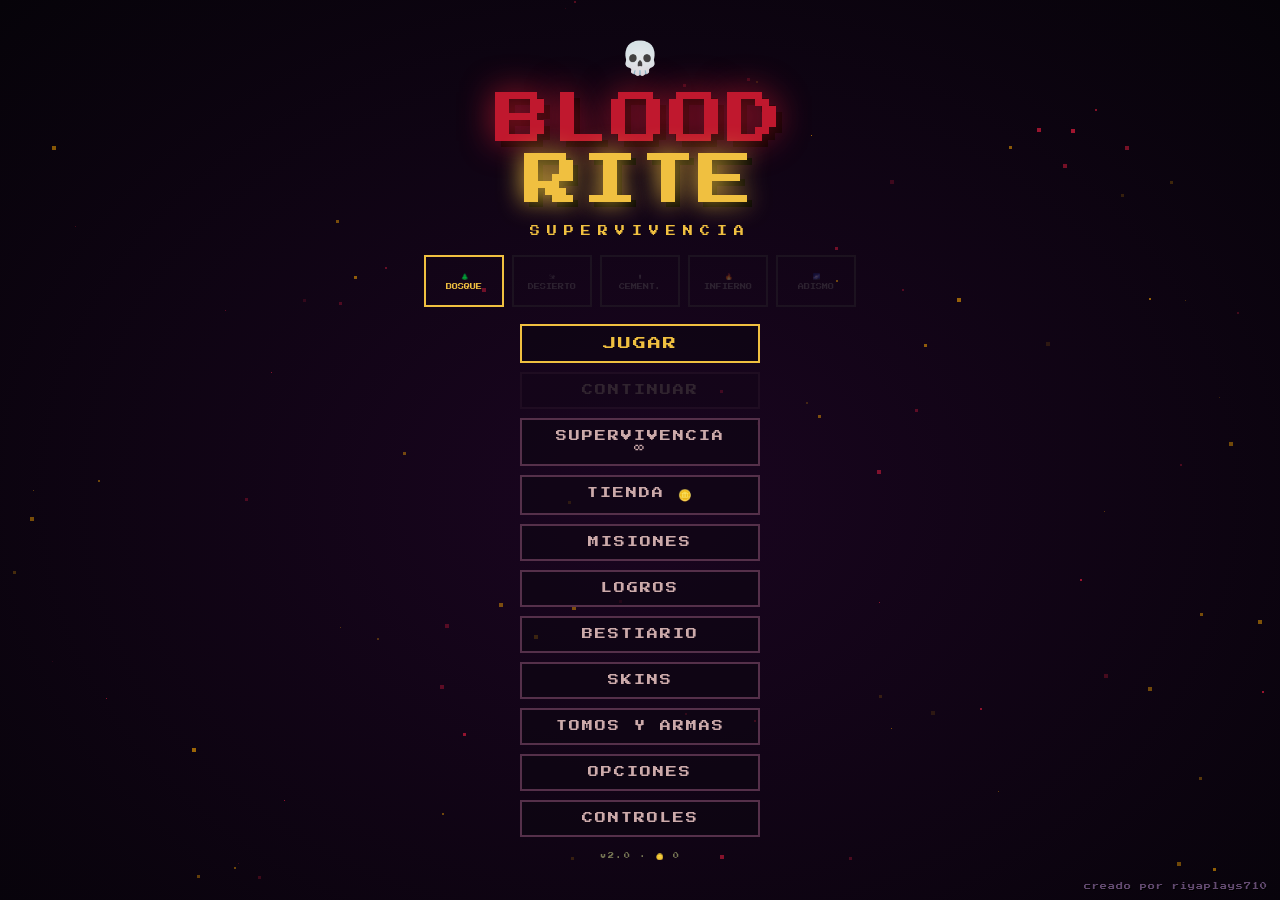
==== bloodrite.html @ ae516193 "Tomos y armas se desbloquean por retos segun rareza (comun gratis, raro nivel 10, epico oleada 25, l" ====
<!DOCTYPE html>
<html lang="es">
<head>
<meta charset="UTF-8">
<meta name="viewport" content="width=device-width,initial-scale=1">
<title>BLOOD RITE</title>
<style>
@import url('https://fonts.googleapis.com/css2?family=Press+Start+2P&display=swap');
:root{--blood:#c0182e;--gold:#f0c040;--panel:rgba(8,4,14,.96);--border:#3a1228;--text:#f0dce0;--cyan:#44ccff;--green:#44dd88;}
*{margin:0;padding:0;box-sizing:border-box;image-rendering:pixelated;}
html,body{width:100%;height:100%;overflow:hidden;background:#000;font-family:'Press Start 2P',monospace;color:var(--text);font-size:10px;}
.screen{display:none;position:fixed;inset:0;align-items:center;justify-content:center;flex-direction:column;}
.screen.active{display:flex;}
#screen-intro{background:radial-gradient(ellipse at 50% 55%,#1a0520,#060309);overflow:hidden;}
#intro-canvas{position:absolute;inset:0;pointer-events:none;}
.ic{position:relative;z-index:2;display:flex;flex-direction:column;align-items:center;gap:13px;}
.logo-main{font-size:clamp(32px,5.5vw,56px);color:var(--blood);text-shadow:0 0 32px var(--blood),6px 6px 0 #000;line-height:1.1;letter-spacing:2px;text-align:center;}
.logo-main span{color:var(--gold);text-shadow:0 0 24px var(--gold),5px 5px 0 #000;}
.logo-sub{font-size:10px;color:var(--gold);letter-spacing:7px;}
.logo-ver{font-size:7px;color:#664466;letter-spacing:3px;}
.skull-a{font-size:32px;animation:floatY 2.2s ease-in-out infinite;}
@keyframes floatY{0%,100%{transform:translateY(0) rotate(-3deg);}50%{transform:translateY(-10px) rotate(3deg);}}
.pxbtn{font-family:'Press Start 2P',monospace;cursor:pointer;border:2px solid #555;background:transparent;color:#888;padding:8px 15px;font-size:7px;transition:all .12s;}
.pxbtn:hover{border-color:#aaa;color:#ddd;}
.start-btn{font-size:13px;padding:14px 34px;border:3px solid var(--gold);color:var(--gold);}
.start-btn:hover{background:var(--gold);color:#000;}
.map-prev{display:flex;gap:10px;}
.mc{width:80px;height:52px;border:2px solid #333;display:flex;flex-direction:column;align-items:center;justify-content:center;gap:4px;font-size:6px;color:#666;}
.mc.active{border-color:var(--gold);color:var(--gold);}
.mc.unlocked{border-color:#558855;color:#88cc88;}
.mc.locked{opacity:.3;}
#screen-select{background:radial-gradient(ellipse at 50% 40%,#160a20,#060309);gap:13px;}
.sel-title{font-size:13px;color:var(--gold);letter-spacing:3px;text-shadow:0 0 14px var(--gold);}
.char-cards{display:flex;gap:12px;flex-wrap:wrap;justify-content:center;max-width:980px;}
.char-card{width:148px;background:var(--panel);border:3px solid var(--border);padding:13px 10px;cursor:pointer;transition:all .14s;display:flex;flex-direction:column;align-items:center;gap:7px;position:relative;overflow:hidden;}
.char-card::before{content:'';position:absolute;inset:0;opacity:0;transition:opacity .2s;}
.char-card.knight::before{background:radial-gradient(ellipse at 50% 60%,rgba(100,150,255,.18),transparent);}
.char-card.mage::before{background:radial-gradient(ellipse at 50% 60%,rgba(180,100,255,.18),transparent);}
.char-card.hunter::before{background:radial-gradient(ellipse at 50% 60%,rgba(100,220,120,.18),transparent);}
.char-card.necro::before{background:radial-gradient(ellipse at 50% 60%,rgba(100,220,200,.18),transparent);}
.char-card.templar::before{background:radial-gradient(ellipse at 50% 60%,rgba(255,220,120,.18),transparent);}
.char-card.assassin::before{background:radial-gradient(ellipse at 50% 60%,rgba(255,80,120,.18),transparent);}
.char-card.leon::before{background:radial-gradient(ellipse at 50% 60%,rgba(200,160,90,.18),transparent);}
.char-card.snake::before{background:radial-gradient(ellipse at 50% 60%,rgba(120,180,100,.18),transparent);}
.char-card.cristian::before{background:radial-gradient(ellipse at 50% 60%,rgba(220,40,30,.22),transparent);}
.char-card.leon:hover{border-color:#c8a060;box-shadow:0 10px 24px rgba(200,160,90,.3);}
.char-card.snake:hover{border-color:#88aa66;box-shadow:0 10px 24px rgba(120,180,100,.3);}
#special-ind{display:none;align-items:center;gap:6px;background:rgba(15,5,20,.85);border:2px solid #44ccff;border-radius:8px;padding:4px 10px;font-size:7px;color:#cfefff;}
#special-ind.ready{border-color:#44ffaa;box-shadow:0 0 10px rgba(68,255,170,.5);color:#bfffe0;}
#special-ind .si-ico{font-size:14px;}
.char-card:hover::before{opacity:1;}
.char-card:hover{transform:translateY(-6px);}
.char-card.knight:hover{border-color:#6699ff;box-shadow:0 10px 24px rgba(80,120,255,.3);}
.char-card.mage:hover{border-color:#cc77ff;box-shadow:0 10px 24px rgba(160,80,255,.3);}
.char-card.hunter:hover{border-color:#44ee88;box-shadow:0 10px 24px rgba(80,220,100,.3);}
.char-card.necro:hover{border-color:#44ddcc;box-shadow:0 10px 24px rgba(60,200,180,.3);}
.char-card.templar:hover{border-color:#ffdd66;box-shadow:0 10px 24px rgba(255,220,120,.25);}
.char-card.assassin:hover{border-color:#ff5577;box-shadow:0 10px 24px rgba(255,80,120,.3);}
.char-preview{height:68px;display:flex;align-items:flex-end;justify-content:center;}
.char-name{font-size:9px;color:var(--gold);}
.char-class{font-size:6px;color:#777;letter-spacing:2px;}
.char-desc{font-size:6px;color:#aaa;line-height:1.9;text-align:center;}
.cstats{width:100%;display:flex;flex-direction:column;gap:4px;}
.sr{display:flex;align-items:center;gap:5px;font-size:5px;color:#888;}
.sbg{flex:1;height:5px;background:#140814;}
.sb{height:5px;border-radius:1px;}
#screen-game{background:#000;}
#game-canvas{position:absolute;inset:0;width:100%;height:100%;display:block;}
#hud{position:fixed;top:0;left:0;right:0;z-index:20;padding:7px 16px;background:linear-gradient(to bottom,rgba(4,2,8,.96),rgba(4,2,8,0));display:flex;align-items:flex-start;gap:12px;pointer-events:none;}
.hg{display:flex;flex-direction:column;gap:3px;}
.hl{font-size:6px;color:#886688;letter-spacing:1px;}
.bt{height:10px;border:1px solid rgba(100,40,60,.5);background:rgba(20,5,20,.85);position:relative;overflow:hidden;}
.bf{height:100%;transition:width .09s linear;position:relative;}
.bf::after{content:'';position:absolute;inset:0;background:linear-gradient(to bottom,rgba(255,255,255,.22),transparent);}
#hp-b{background:linear-gradient(90deg,#8a0e1e,#d01828,#ff3040);position:relative;z-index:1;transition:width .05s linear;}
#hp-ghost{position:absolute;left:0;top:0;height:100%;z-index:0;background:rgba(255,225,225,.6);transition:width .35s ease-out;border-radius:0;}
#sh-b{background:repeating-linear-gradient(90deg,#12304f 0 4px,#18476f 4px 8px,#1f6595 8px 12px,#2b8dc7 12px 16px,#7be1ff 16px 20px);box-shadow:inset 0 -2px 0 rgba(0,0,0,.35),inset 0 2px 0 rgba(255,255,255,.08),0 0 12px rgba(85,187,255,.2)}
#xp-b{background:linear-gradient(90deg,#3a0a88,#6622cc,#9944ff);}
#mn-b{background:linear-gradient(90deg,#0a1a88,#1144cc,#2266ff);}
.bt-txt{position:absolute;right:4px;top:50%;transform:translateY(-50%);font-size:5px;color:rgba(255,255,255,.88);white-space:nowrap;}
.hv{font-size:7px;color:var(--gold);}
#hud-mid{flex:1;display:flex;flex-direction:column;align-items:center;gap:3px;}
#timer-v{font-size:12px;color:var(--text);letter-spacing:2px;}
#map-hud{font-size:7px;color:var(--cyan);}
#phase-hud{font-size:6px;color:#ff8844;}
#coin-hud{font-size:7px;color:var(--gold);}
#bot-hud{position:fixed;bottom:0;left:0;right:0;z-index:20;padding:6px 16px;background:linear-gradient(to top,rgba(4,2,8,.96),rgba(4,2,8,0));display:flex;align-items:flex-end;gap:10px;pointer-events:none;}
#weapon-slots{display:flex;gap:5px;}
.ws{width:40px;height:40px;border:2px solid rgba(60,20,40,.8);background:rgba(15,5,20,.88);display:flex;align-items:center;justify-content:center;font-size:18px;position:relative;}
.ws.active{border-color:var(--gold);box-shadow:0 0 9px rgba(240,192,64,.3);}
.ws-lbl{position:absolute;bottom:0;right:1px;font-size:5px;color:var(--gold);}
.ws .cdov{position:absolute;inset:0;background:rgba(0,0,0,.65);transform-origin:bottom;pointer-events:none;}
#pass-list{font-size:6px;color:#bbb;display:flex;gap:6px;}
#bot-sp{flex:1;}
#char-ind{font-size:6px;color:var(--gold);}
#boss-bar-wrap{display:none;position:fixed;top:46px;left:50%;transform:translateX(-50%);width:min(480px,84vw);z-index:30;text-align:center;}
#boss-bar-wrap.show{display:block;}
#boss-name-lbl{font-size:8px;color:var(--blood);text-shadow:0 0 8px var(--blood);margin-bottom:4px;letter-spacing:2px;}
#boss-bar-bg{width:100%;height:14px;background:#1a0000;border:2px solid #660010;}
#boss-bar-fill{height:100%;background:linear-gradient(90deg,#660010,#cc0020,#ff2244,#ff8844);box-shadow:0 0 14px #cc0020,0 0 28px rgba(255,50,50,.4);transition:width .12s;}
#wave-ann{position:fixed;top:68px;left:50%;transform:translateX(-50%);font-size:9px;color:#ff8844;opacity:0;transition:opacity .3s;pointer-events:none;z-index:25;background:rgba(4,2,8,.9);padding:6px 16px;border:1px solid #ff4400;white-space:nowrap;}
#wave-ann.show{opacity:1;}
#portal-ann{position:fixed;top:50%;left:50%;transform:translate(-50%,-50%);font-size:10px;color:#44ffcc;opacity:0;transition:opacity .4s;pointer-events:none;z-index:26;text-align:center;background:rgba(4,2,8,.92);padding:14px 26px;border:2px solid #44ffcc;white-space:pre-line;}
#portal-ann.show{opacity:1;}
#danger-flash{position:fixed;inset:0;pointer-events:none;z-index:18;opacity:0;background:radial-gradient(ellipse at 50% 50%,transparent 40%,rgba(200,0,0,.45) 100%);transition:opacity .5s;}
#danger-flash.show{opacity:1;}
#e-prompt{position:fixed;bottom:110px;left:50%;transform:translateX(-50%);font-size:8px;color:#fff;opacity:0;transition:opacity .2s;pointer-events:none;z-index:22;background:rgba(4,2,8,.9);padding:6px 14px;border:1px solid #aaa;}
#e-prompt.show{opacity:1;}
#minimap-ov{display:none;position:fixed;inset:0;background:rgba(0,0,0,.78);z-index:80;align-items:center;justify-content:center;gap:28px;flex-wrap:wrap;}
#minimap-ov.show{display:flex;}
#minimap-wrap{display:flex;flex-direction:column;align-items:center;gap:8px;}
#minimap-title{font-size:9px;color:var(--gold);letter-spacing:3px;}
#minimap-canvas{border:3px solid var(--border);}
#minimap-legend{display:flex;gap:14px;font-size:6px;color:#aaa;}
.ml-item{display:flex;align-items:center;gap:5px;}
.ml-dot{width:10px;height:10px;border-radius:50%;}
#minimap-hint{font-size:6px;color:#664466;}
#stats-panel{background:var(--panel);border:3px solid var(--border);padding:18px 22px;display:flex;flex-direction:column;gap:9px;min-width:240px;}
#stats-title{font-size:9px;color:var(--gold);border-bottom:1px solid var(--border);padding-bottom:6px;margin-bottom:3px;}
.stat-line{display:flex;justify-content:space-between;font-size:6px;color:#ccc;gap:20px;}
.stat-line span:last-child{color:var(--gold);}
#map-trans{display:none;position:fixed;inset:0;background:#000;z-index:400;align-items:center;justify-content:center;flex-direction:column;gap:18px;}
#map-trans.show{display:flex;}
#mt-title{font-size:12px;color:var(--gold);text-shadow:0 0 18px var(--gold);}
#mt-map{font-size:22px;color:var(--cyan);text-shadow:0 0 22px var(--cyan);}
#mt-sub{font-size:8px;color:#886688;}
#chest-ov{display:none;position:fixed;inset:0;background:rgba(0,0,0,.8);z-index:150;align-items:center;justify-content:center;}
#chest-ov.show{display:flex;}
#chest-pop{background:linear-gradient(160deg,#0e0818,#120c22,#0e0818);border:3px solid var(--gold);min-width:300px;max-width:420px;display:flex;flex-direction:column;overflow:hidden;box-shadow:0 0 70px rgba(240,192,64,.28);}
.ch-hdr{padding:16px 20px 12px;background:linear-gradient(90deg,rgba(240,192,64,.12),rgba(240,192,64,.06));border-bottom:2px solid rgba(240,192,64,.3);display:flex;align-items:center;gap:12px;}
.ch-icon{font-size:34px;animation:chBob .8s ease-in-out infinite alternate;}
@keyframes chBob{from{transform:translateY(0) scale(1);}to{transform:translateY(-4px) scale(1.09);}}
.ch-htxt{display:flex;flex-direction:column;gap:5px;}
.ch-typelbl{font-size:6px;color:#aa8844;letter-spacing:3px;}
.ch-itemname{font-size:10px;color:var(--gold);}
.ch-cost{font-size:8px;color:var(--gold);}
.ch-body{padding:14px 20px;}
.ch-parts{display:flex;gap:5px;margin-bottom:10px;}
.ch-part{width:8px;height:8px;border-radius:50%;animation:spkPop .5s ease-out both;}
@keyframes spkPop{0%{transform:scale(0);opacity:0;}60%{transform:scale(1.5);opacity:1;}100%{transform:scale(1);opacity:.8;}}
.ch-desc{font-size:7px;color:#ccc;line-height:2.2;}
.ch-foot{padding:12px 20px 16px;display:flex;gap:9px;justify-content:flex-end;border-top:1px solid rgba(240,192,64,.15);}
#chest-ok{font-family:'Press Start 2P',monospace;font-size:8px;background:linear-gradient(135deg,#c8a020,#f0c040);color:#000;border:none;padding:10px 22px;cursor:pointer;pointer-events:all;}
#chest-ok:hover{box-shadow:0 0 18px rgba(240,192,64,.7);}
#chest-skip{font-family:'Press Start 2P',monospace;font-size:7px;background:transparent;color:#666;border:1px solid #444;padding:9px 16px;cursor:pointer;pointer-events:all;}
#chest-skip:hover{border-color:#888;color:#aaa;}
#lu-ov{display:none;position:fixed;inset:0;background:rgba(0,0,0,.88);z-index:100;align-items:center;justify-content:center;flex-direction:column;gap:16px;}
#lu-ov.show{display:flex;}
#lu-title{font-size:17px;color:var(--gold);text-shadow:0 0 22px var(--gold);}
#lu-sub{font-size:7px;color:#ccc;}
#totem-ov{display:none;position:fixed;inset:0;background:rgba(10,2,20,.9);z-index:100;align-items:center;justify-content:center;flex-direction:column;gap:16px;}
#totem-ov.show{display:flex;}
#totem-title{font-size:15px;color:#c9a6ff;text-shadow:0 0 18px #b388ff;}
#totem-sub{font-size:7px;color:#bba6cc;}
#lu-cards{display:flex;gap:12px;flex-wrap:wrap;justify-content:center;}
.ucard{width:148px;background:linear-gradient(160deg,#0e0818,#120c22);border:3px solid var(--border);padding:14px 10px;cursor:pointer;transition:all .12s;text-align:center;display:flex;flex-direction:column;gap:6px;align-items:center;}
.ucard:hover{border-color:var(--gold);transform:translateY(-5px);box-shadow:0 8px 24px rgba(240,192,64,.2);}
.ucard.r-rare{border-color:#7733dd;}.ucard.r-rare:hover{border-color:#bb66ff;}
.ucard.r-epic{border-color:#cc3300;}.ucard.r-epic:hover{border-color:#ff7744;}
.ucard.r-legendary{border-color:#ffcc00;box-shadow:0 0 16px rgba(255,204,0,.3);}.ucard.r-legendary:hover{border-color:#ffe066;box-shadow:0 0 28px rgba(255,204,0,.6);}
.ucard-icon{font-size:22px;}.ucard-name{font-size:8px;color:var(--gold);}
.ucard-rar{font-size:6px;letter-spacing:2px;padding:2px 6px;border:1px solid currentColor;}
.ucard-desc{font-size:6px;color:#aaa;line-height:1.9;}
#go-ov{display:none;position:fixed;inset:0;background:rgba(0,0,0,.94);z-index:200;align-items:center;justify-content:center;flex-direction:column;gap:12px;}
#go-ov.show{display:flex;}
#go-title{font-size:26px;color:var(--blood);text-shadow:0 0 20px var(--blood);}
#go-stats{font-size:7px;color:#aaa;text-align:center;line-height:2.6;white-space:pre;border:1px solid #2a1020;padding:14px 22px;background:rgba(10,4,14,.8);}
.gobtn{font-family:'Press Start 2P',monospace;font-size:9px;border:none;padding:10px 20px;cursor:pointer;}
#gorestart-btn{background:linear-gradient(135deg,#880010,#cc0020);color:#fff;}
#gomenu-btn{background:#1a0d20;color:var(--gold);border:2px solid var(--gold);}
.gobtn:hover{filter:brightness(1.2);}
.go-btns{display:flex;gap:10px;margin-top:6px;flex-wrap:wrap;justify-content:center;}
#pause-ov{display:none;position:fixed;inset:0;background:rgba(0,0,0,.86);z-index:150;align-items:center;justify-content:center;flex-direction:column;gap:14px;}
#pause-ov.show{display:flex;}
#pause-title{font-size:20px;color:var(--gold);text-shadow:0 0 14px var(--gold);margin-bottom:6px;}
.pause-btn{font-family:'Press Start 2P',monospace;font-size:8px;cursor:pointer;border:none;padding:10px 28px;width:240px;transition:all .12s;}
.pause-btn:hover{filter:brightness(1.25);}
#pbtn-resume{background:var(--green);color:#000;}
#pbtn-restart{background:#aa2200;color:#fff;}
#pbtn-menu{background:#1a0d20;color:var(--gold);border:2px solid var(--gold);}
.dn{position:fixed;font-size:10px;color:#ff4444;pointer-events:none;z-index:80;animation:dnF .9s ease-out forwards;text-shadow:1px 1px 0 #000;}
.dn.crit{font-size:17px;color:#ffee44;text-shadow:0 0 10px #ff8800,0 0 20px #ff4400,1px 1px 0 #000;}
.dn.heal{color:#44ff88;}.dn.gold{color:#ffcc00;font-size:12px;}
@keyframes dnF{0%{opacity:1;transform:translateY(0);}100%{opacity:0;transform:translateY(-48px);}}
#scf{position:fixed;inset:0;opacity:0;pointer-events:none;z-index:300;transition:opacity .06s;}
#scf.flash{opacity:.26;}
/* ===== FASE 1: menu, opciones, FPS, HUD config ===== */
.menu-list{display:flex;flex-direction:column;gap:9px;align-items:center;margin-top:4px;}
.menu-btn{font-size:11px;padding:11px 30px;width:240px;border:2px solid #55304a;color:#caa;background:rgba(12,6,18,.6);letter-spacing:2px;}
.menu-btn:hover{border-color:var(--gold);color:var(--gold);box-shadow:0 0 14px rgba(240,192,64,.25);}
.menu-btn:disabled{opacity:.32;cursor:not-allowed;border-color:#332030;color:#665;box-shadow:none;}
.menu-btn.start-btn{border-color:var(--gold);color:var(--gold);font-size:13px;}
.menu-btn.start-btn:hover{background:var(--gold);color:#000;}
#menu-maps{display:flex;gap:8px;margin-top:6px;}
#menu-record{font-size:6px;color:#775;letter-spacing:2px;text-align:center;line-height:2.2;}
#fps-counter{display:none;position:fixed;top:6px;right:8px;z-index:60;font-size:8px;color:#7fe07f;text-shadow:1px 1px 0 #000;pointer-events:none;letter-spacing:1px;}
#fps-counter.show{display:block;}
#fps-counter.warn{color:#ffcc44;}
#fps-counter.bad{color:#ff5555;}
/* HUD escalado y visibilidad */
#hud{transform-origin:top left;transition:transform .15s;}
#bot-hud{transform-origin:bottom left;transition:transform .15s;}
body.hud-hide-top #hud{display:none!important;}
body.hud-hide-bot #bot-hud{display:none!important;}
/* Overlays de opciones / controles */
.ovl{display:none;position:fixed;inset:0;background:rgba(4,2,10,.92);z-index:170;align-items:center;justify-content:center;flex-direction:column;gap:14px;}
.ovl.show{display:flex;}
.ovl-panel{background:linear-gradient(160deg,#0e0818,#120c22,#0e0818);border:3px solid var(--border);padding:20px 24px;min-width:340px;max-width:440px;display:flex;flex-direction:column;gap:12px;box-shadow:0 0 60px rgba(0,0,0,.6);max-height:86vh;overflow-y:auto;}
.ovl-title{font-size:13px;color:var(--gold);letter-spacing:3px;text-align:center;text-shadow:0 0 12px var(--gold);border-bottom:1px solid var(--border);padding-bottom:10px;}
.opt-row{display:flex;align-items:center;justify-content:space-between;gap:14px;font-size:7px;color:#cbb;}
.opt-row .opt-lbl{flex:1;letter-spacing:1px;}
.opt-ctrl{display:flex;align-items:center;gap:6px;}
.tgl{font-family:'Press Start 2P',monospace;font-size:7px;cursor:pointer;border:2px solid #444;background:rgba(15,5,20,.8);color:#888;padding:6px 12px;min-width:64px;text-align:center;transition:all .1s;}
.tgl.on{border-color:var(--green);color:var(--green);box-shadow:0 0 8px rgba(68,221,136,.3);}
.tgl.off{border-color:#883344;color:#cc7788;}
.stepbtn{font-family:'Press Start 2P',monospace;font-size:9px;cursor:pointer;border:2px solid #555;background:rgba(15,5,20,.8);color:#bbb;width:24px;height:24px;line-height:1;padding:0;}
.stepbtn:hover{border-color:var(--gold);color:var(--gold);}
.opt-val{font-size:7px;color:var(--gold);min-width:54px;text-align:center;}
.ovl-foot{display:flex;gap:10px;justify-content:center;margin-top:6px;border-top:1px solid var(--border);padding-top:12px;}
.ovl-foot .pxbtn{font-size:8px;padding:9px 18px;}
.ctrl-line{display:flex;justify-content:space-between;font-size:7px;color:#cbb;gap:18px;line-height:2;}
.ctrl-line span:last-child{color:var(--gold);}
.opt-sec{font-size:6px;color:#886688;letter-spacing:2px;margin-top:4px;border-bottom:1px dashed #2a1830;padding-bottom:3px;}
/* ===== FASE 2: cofres Megabonk, misiones, skins, objetos ===== */
/* Rarezas */
.r-common{--rc:#b8b8c0;}.r-rare{--rc:#3b9dff;}.r-epic:not(.ucard){--rc:#b455ff;}.r-legendary{--rc:#ffb000;}
.r-mythic{--rc:#ff3df0;}
.skin-card.r-mythic,.tome-card.r-mythic{animation:mythGlow 1.8s ease-in-out infinite;}
@keyframes mythGlow{0%,100%{box-shadow:0 0 10px #ff3df0;border-color:#ff3df0;}50%{box-shadow:0 0 20px #7a3aff;border-color:#7a3aff;}}
.skin-card.r-mythic .skin-rar{animation:mythHue 3s linear infinite;}
@keyframes mythHue{0%{filter:hue-rotate(0deg);}100%{filter:hue-rotate(360deg);}}
/* Cofre estilo Megabonk: secuencia animada (sacudida -> estallido -> revelado) */
#chest-ov{perspective:800px;}
#chest-stage{position:relative;width:340px;height:300px;display:flex;align-items:center;justify-content:center;}
#chest-3d{font-size:120px;filter:drop-shadow(0 14px 18px rgba(0,0,0,.7));transition:transform .25s;will-change:transform;}
#chest-3d.shaking{animation:chShake .12s infinite;}
@keyframes chShake{0%{transform:translate(-4px,0) rotate(-3deg) scale(1.02);}25%{transform:translate(4px,-3px) rotate(3deg) scale(1.04);}50%{transform:translate(-3px,2px) rotate(-2deg) scale(1.05);}75%{transform:translate(3px,-2px) rotate(2deg) scale(1.03);}100%{transform:translate(-4px,0) rotate(-3deg) scale(1.02);}}
#chest-3d.burst{animation:chBurst .5s ease-out forwards;}
@keyframes chBurst{0%{transform:scale(1.05);}40%{transform:scale(1.5) translateY(-10px);}100%{transform:scale(0) translateY(-60px);opacity:0;}}
#chest-beam{position:absolute;width:200px;height:200px;border-radius:50%;background:radial-gradient(circle,var(--rc,#fff) 0%,transparent 70%);opacity:0;pointer-events:none;mix-blend-mode:screen;}
#chest-beam.go{animation:beamPulse 1.1s ease-out forwards;}
@keyframes beamPulse{0%{opacity:0;transform:scale(.2);}30%{opacity:.95;transform:scale(1.3);}100%{opacity:.25;transform:scale(2.6);}}
#chest-rays{position:absolute;width:520px;height:520px;opacity:0;pointer-events:none;background:conic-gradient(from 0deg,transparent 0deg,var(--rc,#fff) 6deg,transparent 12deg,transparent 30deg,var(--rc,#fff) 36deg,transparent 42deg,transparent 60deg,var(--rc,#fff) 66deg,transparent 72deg,transparent 90deg,var(--rc,#fff) 96deg,transparent 102deg,transparent 120deg,var(--rc,#fff) 126deg,transparent 132deg,transparent 180deg,var(--rc,#fff) 186deg,transparent 192deg,transparent 240deg,var(--rc,#fff) 246deg,transparent 252deg,transparent 300deg,var(--rc,#fff) 306deg,transparent 312deg);}
#chest-rays.go{animation:raySpin 2.4s linear forwards;}
@keyframes raySpin{0%{opacity:0;transform:rotate(0) scale(.4);}25%{opacity:.5;}100%{opacity:.18;transform:rotate(160deg) scale(1.3);}}
#chest-reveal{position:absolute;display:flex;flex-direction:column;align-items:center;gap:8px;opacity:0;transform:scale(.3);}
#chest-reveal.go{animation:revealPop .55s cubic-bezier(.2,1.5,.4,1) forwards;}
@keyframes revealPop{0%{opacity:0;transform:scale(.3) rotate(-8deg);}70%{opacity:1;transform:scale(1.18) rotate(3deg);}100%{opacity:1;transform:scale(1) rotate(0);}}
#cr-icon{font-size:74px;filter:drop-shadow(0 0 16px var(--rc));animation:crFloat 1.4s ease-in-out infinite alternate;}
@keyframes crFloat{from{transform:translateY(0);}to{transform:translateY(-7px);}}
#cr-rar{font-size:10px;letter-spacing:3px;color:var(--rc);text-shadow:0 0 12px var(--rc);}
#cr-name{font-size:11px;color:#fff;text-align:center;max-width:300px;line-height:1.6;}
#cr-lines{font-size:7px;color:#cfeacf;text-align:center;line-height:2.2;}
#cr-cost{font-size:8px;color:var(--gold);}
#chest-actions{position:absolute;bottom:6px;display:flex;gap:10px;}
#chest-actions .pxbtn{font-size:8px;padding:9px 18px;}
.rarity-flash{position:fixed;inset:0;z-index:149;pointer-events:none;opacity:0;background:radial-gradient(circle at center,var(--rc,#fff) 0%,transparent 65%);}
.rarity-flash.go{animation:rarFlash .6s ease-out;}
@keyframes rarFlash{0%{opacity:0;}25%{opacity:.55;}100%{opacity:0;}}
/* Toasts (misiones/recompensas) */
#toast-wrap{position:fixed;top:42px;left:50%;transform:translateX(-50%);z-index:200;display:flex;flex-direction:column;gap:8px;align-items:center;pointer-events:none;}
.toast{background:linear-gradient(135deg,rgba(14,8,24,.96),rgba(22,14,38,.96));border:2px solid var(--rc,var(--gold));padding:10px 18px;display:flex;align-items:center;gap:10px;box-shadow:0 0 26px var(--rc,rgba(240,192,64,.4));animation:toastIn .4s ease-out,toastOut .5s ease-in forwards;animation-delay:0s,3.4s;max-width:420px;}
@keyframes toastIn{from{opacity:0;transform:translateY(-24px) scale(.9);}to{opacity:1;transform:translateY(0) scale(1);}}
@keyframes toastOut{to{opacity:0;transform:translateY(-18px);}}
.toast .t-ico{font-size:24px;}
.toast .t-txt{display:flex;flex-direction:column;gap:3px;}
.toast .t-ttl{font-size:8px;color:var(--rc,var(--gold));letter-spacing:1px;}
.toast .t-sub{font-size:7px;color:#ddd;}
/* Pantallas de misiones / skins / codex (lista con scroll) */
.list-scroll{display:flex;flex-direction:column;gap:9px;overflow-y:auto;max-height:64vh;padding-right:6px;}
.mission-card{display:flex;align-items:center;gap:12px;border:2px solid #2a1c38;background:rgba(14,8,22,.7);padding:10px 14px;}
.mission-card.done{border-color:var(--green);background:rgba(10,26,16,.6);}
.mission-card .m-ico{font-size:26px;}
.mission-card .m-body{flex:1;display:flex;flex-direction:column;gap:4px;}
.mission-card .m-name{font-size:8px;color:#fff;}
.mission-card .m-name .m-diff{color:#ff5566;margin-left:6px;}
.mission-card .m-desc{font-size:6px;color:#aa99bb;line-height:1.8;}
.mission-card .m-reward{font-size:6px;color:var(--gold);}
.m-prog-bg{height:7px;background:#1a0e2a;margin-top:3px;border:1px solid #2a1c38;}
.m-prog-fill{height:100%;background:linear-gradient(90deg,#7a3aff,#b388ff);}
.mission-card.done .m-prog-fill{background:var(--green);}
.m-check{font-size:18px;color:var(--green);}
.skin-grid{display:flex;flex-wrap:wrap;gap:10px;justify-content:center;overflow-y:auto;max-height:62vh;}
.skin-card{width:96px;border:2px solid var(--rc,#444);background:rgba(12,7,20,.8);padding:10px 6px;display:flex;flex-direction:column;align-items:center;gap:6px;cursor:pointer;transition:transform .1s;}
.skin-card:hover{transform:translateY(-3px);}
.skin-card.locked{opacity:.45;filter:grayscale(.7);cursor:not-allowed;}
.skin-card.equipped{box-shadow:0 0 16px var(--rc);border-width:3px;}
.skin-orb{width:46px;height:46px;border-radius:50%;display:flex;align-items:center;justify-content:center;font-size:24px;box-shadow:inset 0 0 14px rgba(0,0,0,.5),0 0 14px var(--rc);}
.skin-nm{font-size:6px;color:#fff;text-align:center;line-height:1.5;}
.skin-rar{font-size:5px;color:var(--rc);letter-spacing:1px;}
.skin-eq-lbl{font-size:5px;color:var(--green);}
.skin-lock-lbl{font-size:5px;color:#cc6677;text-align:center;line-height:1.5;}
/* Selector de skin en seleccion de heroe */
#skin-strip{display:flex;gap:8px;justify-content:center;flex-wrap:wrap;margin:8px 0;}
.skin-mini{width:34px;height:34px;border-radius:50%;display:flex;align-items:center;justify-content:center;font-size:16px;border:2px solid var(--rc,#444);cursor:pointer;box-shadow:0 0 8px var(--rc);}
.skin-mini.sel{border-width:3px;transform:scale(1.12);}
.skin-mini.locked{opacity:.4;filter:grayscale(1);cursor:not-allowed;box-shadow:none;}
/* ===== FASE 3: tomos, armas, sinergias ===== */
#tome-slots{display:flex;gap:8px;justify-content:center;margin:6px 0;}
.tome-slot{width:48px;height:48px;border:2px dashed #44306a;background:rgba(12,7,20,.7);display:flex;align-items:center;justify-content:center;font-size:22px;border-radius:6px;position:relative;}
.tome-slot.filled{border-style:solid;border-color:var(--rc,#7a3aff);box-shadow:0 0 12px var(--rc,#7a3aff);cursor:pointer;}
.tome-slot .ts-x{position:absolute;top:-6px;right:-6px;font-size:8px;background:#a11;color:#fff;border-radius:50%;width:14px;height:14px;line-height:14px;text-align:center;}
.tome-grid{display:flex;flex-wrap:wrap;gap:8px;justify-content:center;overflow-y:auto;max-height:50vh;}
.tome-card{width:118px;border:2px solid var(--rc,#444);background:rgba(12,7,20,.8);padding:8px 7px;display:flex;flex-direction:column;gap:4px;cursor:pointer;transition:transform .1s;}
.tome-card:hover{transform:translateY(-2px);}
.tome-card.equipped{box-shadow:0 0 14px var(--rc);border-width:3px;}
.tome-card.disabled{opacity:.4;cursor:not-allowed;}
.tome-card .tc-top{display:flex;align-items:center;gap:6px;}
.tome-card .tc-ico{font-size:18px;}
.tome-card .tc-nm{font-size:7px;color:#fff;line-height:1.4;}
.tome-card .tc-rar{font-size:5px;color:var(--rc);letter-spacing:1px;}
.tome-card .tc-desc{font-size:6px;color:#bca9d0;line-height:1.7;}
.tome-card .tc-syn{font-size:5px;color:#66dd99;letter-spacing:1px;}
.wtag{display:inline-block;font-size:5px;padding:1px 4px;border-radius:3px;background:#241636;color:#b9a;margin-left:3px;}
#wpx-list{display:flex;flex-direction:column;gap:6px;overflow-y:auto;max-height:60vh;}
.wpx-row{display:flex;align-items:center;gap:10px;border:1px solid #2a1c38;background:rgba(14,8,22,.6);padding:7px 10px;font-size:7px;color:#ddd;}
.wpx-row .wpx-ico{font-size:18px;}
.wpx-row .wpx-nm{flex:1;color:#fff;}
.wpx-row .wpx-st{color:#9fd;font-size:6px;}
.wpx-row.disabled{opacity:.5;filter:grayscale(.6);}
/* ===== FASE 5: pulido de UI (brillos, flujo, ornamentos) ===== */
.bf::before{content:'';position:absolute;top:0;bottom:0;width:38px;background:linear-gradient(90deg,transparent,rgba(255,255,255,.32),transparent);animation:barShine 2.8s linear infinite;pointer-events:none;}
@keyframes barShine{0%{left:-40px;}60%{left:120%;}100%{left:120%;}}
#hp-b{box-shadow:0 0 10px rgba(255,48,64,.4),inset 0 -2px 0 rgba(0,0,0,.3);}
#xp-b{background:linear-gradient(90deg,#3a0a88,#6622cc,#9944ff,#6622cc,#3a0a88);background-size:220% 100%;animation:xpFlow 3.2s linear infinite;box-shadow:0 0 9px rgba(150,68,255,.4);}
@keyframes xpFlow{0%{background-position:0 0;}100%{background-position:220% 0;}}
#mn-b{box-shadow:0 0 8px rgba(40,110,255,.4);}
.ovl-panel{position:relative;}
.ovl-panel::before,.ovl-panel::after{content:'';position:absolute;width:14px;height:14px;border:2px solid var(--gold);opacity:.7;pointer-events:none;}
.ovl-panel::before{top:5px;left:5px;border-right:none;border-bottom:none;}
.ovl-panel::after{bottom:5px;right:5px;border-left:none;border-top:none;}
.menu-btn,.pause-btn{position:relative;overflow:hidden;}
.menu-btn::after{content:'';position:absolute;top:0;left:-60%;width:50%;height:100%;background:linear-gradient(90deg,transparent,rgba(255,255,255,.12),transparent);transform:skewX(-20deg);transition:left .5s;pointer-events:none;}
.menu-btn:hover::after{left:130%;}
#minimap-canvas{box-shadow:0 0 30px rgba(120,60,180,.4),inset 0 0 20px rgba(0,0,0,.6);border-image:linear-gradient(135deg,var(--gold),#7a3aff,var(--gold)) 1;}
/* ===== FASE 7: tienda y logros ===== */
.shop-row{display:flex;align-items:center;gap:12px;border:1px solid #2a1c38;background:rgba(14,8,22,.6);padding:9px 12px;}
.shop-ico{font-size:22px;}
.shop-body{flex:1;display:flex;flex-direction:column;gap:3px;}
.shop-nm{font-size:8px;color:#fff;}
.shop-lv{font-size:6px;color:#9a7;margin-left:4px;}
.shop-desc{font-size:6px;color:#aa99bb;}
.shop-buy{font-family:'Press Start 2P',monospace;font-size:7px;cursor:pointer;border:2px solid var(--gold);background:rgba(40,28,8,.7);color:var(--gold);padding:7px 10px;white-space:nowrap;}
.shop-buy:hover{background:var(--gold);color:#000;}
.shop-buy.no{opacity:.4;border-color:#665;color:#776;cursor:not-allowed;}
.shop-max{font-size:7px;color:var(--green);letter-spacing:1px;}
.ach-card{display:flex;align-items:center;gap:12px;border:2px solid #2a1c38;background:rgba(14,8,22,.6);padding:9px 12px;opacity:.6;}
.ach-card.done{opacity:1;border-color:var(--gold);background:rgba(30,22,6,.5);}
.ach-ico{font-size:24px;}
.ach-body{flex:1;display:flex;flex-direction:column;gap:3px;}
.ach-nm{font-size:8px;color:#fff;}
.ach-desc{font-size:6px;color:#aa99bb;line-height:1.6;}
.ach-chk{font-size:18px;color:var(--gold);}
/* FASE 8: combo */
#combo-ind{display:none;position:fixed;top:62px;left:50%;transform:translateX(-50%);z-index:55;color:#ffcc33;text-shadow:0 0 12px #ff6600,2px 2px 0 #000;pointer-events:none;letter-spacing:2px;font-family:'Press Start 2P',monospace;}
#combo-ind.show{display:block;animation:comboPop .18s ease-out;}
@keyframes comboPop{0%{transform:translateX(-50%) scale(1.35);}100%{transform:translateX(-50%) scale(1);}}
/* FASE 9: bestiario */
.dex-hdr{font-size:8px;color:var(--gold);letter-spacing:2px;margin:8px 0 2px;border-bottom:1px solid #2a1c38;padding-bottom:4px;}
.dex-grid{display:flex;flex-wrap:wrap;gap:7px;}
.dex-card{width:78px;border:1px solid #2a1c38;background:rgba(14,8,22,.6);padding:7px 4px;display:flex;flex-direction:column;align-items:center;gap:4px;}
.dex-card.boss{border-color:rgba(255,180,60,.5);}
.dex-card.unseen{opacity:.5;filter:grayscale(.8);}
.dex-emo{font-size:22px;}
.dex-nm{font-size:5px;color:#cbb;text-align:center;line-height:1.4;}
.dex-card.boss .dex-nm{color:var(--gold);}
/* crédito del autor (abajo a la derecha del menú) */
#credit-tag{position:absolute;right:12px;bottom:10px;z-index:10;font-size:7px;color:#7a5c8a;letter-spacing:1px;text-shadow:1px 1px 0 #000;pointer-events:none;opacity:.8;}
</style>
</head>

<body>
<div id="scf"></div>
<div id="danger-flash"></div>
<div id="boss-bar-wrap"><div id="boss-name-lbl">JEFE</div><div id="boss-bar-bg"><div id="boss-bar-fill" style="width:100%"></div></div></div>
<div id="wave-ann"></div>
<div id="portal-ann"></div>
<div id="e-prompt"></div>
<div id="minimap-ov">
  <div id="minimap-wrap">
    <div id="minimap-title">MAPA MUNDIAL</div>
    <canvas id="minimap-canvas" width="300" height="300"></canvas>
    <div id="minimap-legend">
      <div class="ml-item"><div class="ml-dot" style="background:#44ff88"></div><span>Jugador</span></div>
      <div class="ml-item"><div class="ml-dot" style="background:#ff4444"></div><span>Enemigo</span></div>
      <div class="ml-item"><div class="ml-dot" style="background:#44ffcc"></div><span>Portal</span></div>
      <div class="ml-item"><div class="ml-dot" style="background:#f0c040"></div><span>Cofre</span></div>
    </div>
    <div id="minimap-hint">TAB para cerrar</div>
  </div>
  <div id="stats-panel">
    <div id="stats-title">ESTADISTICAS</div>
    <div class="stat-line"><span>HP Vida</span><span id="st-hp">-</span></div>
    <div class="stat-line"><span>Escudo</span><span id="st-sh">-</span></div>
    <div class="stat-line"><span>Mana</span><span id="st-mn">-</span></div>
    <div class="stat-line"><span>Dano</span><span id="st-dmg">-</span></div>
    <div class="stat-line"><span>Vel. ataque</span><span id="st-lmult">-</span></div>
    <div class="stat-line"><span>Critico</span><span id="st-crit">-</span></div>
    <div class="stat-line"><span>Velocidad</span><span id="st-spd">-</span></div>
    <div class="stat-line"><span>Nivel</span><span id="st-lv">-</span></div>
    <div class="stat-line"><span>Kills</span><span id="st-kills">-</span></div>
    <div class="stat-line"><span>Monedas</span><span id="st-coins">-</span></div>
    <div class="stat-line"><span>Ola</span><span id="st-wave">-</span></div>
    <div class="stat-line"><span>Tiempo</span><span id="st-time">-</span></div>
    <div class="stat-line" style="margin-top:6px;border-top:1px solid #2a1020;padding-top:6px;"><span>Mapa</span><span id="st-map">-</span></div>
    <div class="stat-line"><span>Overtime</span><span id="st-ot">NO</span></div>
  </div>
</div>
<div id="map-trans"><div id="mt-title">NIVEL COMPLETADO</div><div id="mt-map"></div><div id="mt-sub"></div></div>
<div id="chest-ov">
  <div id="chest-stage">
    <div id="chest-rays"></div>
    <div id="chest-beam"></div>
    <div id="chest-3d">📦</div>
    <div id="chest-reveal">
      <div id="cr-icon">❓</div>
      <div id="cr-rar">???</div>
      <div id="cr-name">???</div>
      <div id="cr-lines"></div>
      <div id="cr-cost"></div>
    </div>
    <div id="chest-actions">
      <button class="pxbtn" id="chest-skip">CERRAR</button>
      <button class="pxbtn" id="chest-ok">TOMAR [E]</button>
    </div>
  </div>
</div>
<div class="rarity-flash" id="rarity-flash"></div>
<div id="toast-wrap"></div>
<div id="screen-intro" class="screen active">
  <canvas id="intro-canvas"></canvas>
  <div class="ic">
    <div class="skull-a">💀</div>
    <div class="logo-main">BLOOD<br><span>RITE</span></div>
    <div class="logo-sub">SUPERVIVENCIA</div>
    <div id="menu-maps" class="map-prev">
      <div class="mc"><span>🌲</span>BOSQUE</div>
      <div class="mc"><span>🏜</span>DESIERTO</div>
      <div class="mc"><span>⚰</span>CEMENT.</div>
      <div class="mc"><span>🔥</span>INFIERNO</div>
      <div class="mc"><span>🌌</span>ABISMO</div>
    </div>
    <div class="menu-list">
      <button class="pxbtn menu-btn start-btn" id="btn-start">JUGAR</button>
      <button class="pxbtn menu-btn" id="btn-continue">CONTINUAR</button>
      <button class="pxbtn menu-btn" id="btn-endless">SUPERVIVENCIA ∞</button>
      <button class="pxbtn menu-btn" id="btn-shop">TIENDA 🪙</button>
      <button class="pxbtn menu-btn" id="btn-missions">MISIONES</button>
      <button class="pxbtn menu-btn" id="btn-achievements">LOGROS</button>
      <button class="pxbtn menu-btn" id="btn-codex">BESTIARIO</button>
      <button class="pxbtn menu-btn" id="btn-skins">SKINS</button>
      <button class="pxbtn menu-btn" id="btn-tomes">TOMOS Y ARMAS</button>
      <button class="pxbtn menu-btn" id="btn-options">OPCIONES</button>
      <button class="pxbtn menu-btn" id="btn-credits">CONTROLES</button>
    </div>
    <div id="menu-record">v1.0</div>
  </div>
  <div id="credit-tag">creado por riyaplays710</div>
</div>
<div id="mis-ov" class="ovl">
  <div class="ovl-panel" style="min-width:420px;max-width:540px;">
    <div class="ovl-title">MISIONES</div>
    <div style="font-size:6px;color:#886688;text-align:center;letter-spacing:1px;" id="mis-summary">Desafios extremos. Recompensas: skins, monedas y objetos.</div>
    <div class="list-scroll" id="mis-list"></div>
    <div class="ovl-foot"><button class="pxbtn" id="mis-close">CERRAR</button></div>
  </div>
</div>
<div id="skin-ov" class="ovl">
  <div class="ovl-panel" style="min-width:440px;max-width:560px;">
    <div class="ovl-title">SKINS</div>
    <div style="font-size:6px;color:#886688;text-align:center;letter-spacing:1px;" id="skin-summary">Equipa una skin. Cada rareza otorga un efecto pasivo.</div>
    <div class="skin-grid" id="skin-grid"></div>
    <div class="ovl-foot"><button class="pxbtn" id="skin-close">CERRAR</button></div>
  </div>
</div>
<div id="tome-ov" class="ovl">
  <div class="ovl-panel" style="min-width:480px;max-width:620px;">
    <div class="ovl-title">TOMOS Y ARMAS</div>
    <div style="font-size:6px;color:#886688;text-align:center;letter-spacing:1px;">Equipa hasta 4 TOMOS. Los más raros se desbloquean superando retos cada vez más difíciles.</div>
    <div id="tome-slots"></div>
    <div style="display:flex;gap:8px;justify-content:center;margin-bottom:2px;">
      <button class="tgl on" id="tab-tomes">TOMOS</button>
      <button class="tgl off" id="tab-weapons">ARMAS</button>
    </div>
    <div class="tome-grid" id="tome-grid"></div>
    <div id="wpx-list" style="display:none;"></div>
    <div class="ovl-foot"><button class="pxbtn" id="tome-close">CERRAR</button></div>
  </div>
</div>
<div id="shop-ov" class="ovl">
  <div class="ovl-panel" style="min-width:460px;max-width:560px;">
    <div class="ovl-title">TIENDA DE ORO</div>
    <div style="display:flex;justify-content:space-between;align-items:center;font-size:7px;color:#886688;letter-spacing:1px;">
      <span>Mejoras PERMANENTES (se mantienen entre partidas)</span><span id="shop-gold" style="color:var(--gold);font-size:10px;">🪙 0</span></div>
    <div class="list-scroll" id="shop-list"></div>
    <div class="ovl-foot"><button class="pxbtn" id="shop-close">CERRAR</button></div>
  </div>
</div>
<div id="ach-ov" class="ovl">
  <div class="ovl-panel" style="min-width:440px;max-width:560px;">
    <div class="ovl-title">LOGROS</div>
    <div style="font-size:6px;color:#886688;text-align:center;letter-spacing:1px;" id="ach-summary">Completados 0/0</div>
    <div class="list-scroll" id="ach-list"></div>
    <div class="ovl-foot"><button class="pxbtn" id="ach-close">CERRAR</button></div>
  </div>
</div>
<div id="codex-ov" class="ovl">
  <div class="ovl-panel" style="min-width:480px;max-width:620px;">
    <div class="ovl-title">BESTIARIO</div>
    <div style="font-size:6px;color:#886688;text-align:center;letter-spacing:1px;" id="codex-summary">Descubiertos 0/0</div>
    <div class="list-scroll" id="codex-list"></div>
    <div class="ovl-foot"><button class="pxbtn" id="codex-close">CERRAR</button></div>
  </div>
</div>
<div id="screen-select" class="screen">
  <div class="sel-title">ELIGE TU HEROE</div>
  <div style="font-size:7px;color:#886688;margin-bottom:5px;">Dano escala con nivel — sobrevive para hacerte fuerte</div>
  <div style="font-size:6px;color:#8866aa;letter-spacing:2px;">SKIN EQUIPADA</div>
  <div id="skin-strip"></div>
  <div class="char-cards">
    <div class="char-card knight" data-char="knight">
      <div class="char-preview"><canvas id="prev-knight" width="48" height="64"></canvas></div>
      <div class="char-name">CABALLERO</div><div class="char-class">GUERRERO</div>
      <div class="char-desc">Tanque defensivo.<br>Escudo masivo.</div>
      <div class="cstats">
        <div class="sr"><span>HP</span><div class="sbg"><div class="sb" style="width:85%;background:#d03030"></div></div></div>
        <div class="sr"><span>ATK</span><div class="sbg"><div class="sb" style="width:52%;background:#f0a030"></div></div></div>
        <div class="sr"><span>VEL</span><div class="sbg"><div class="sb" style="width:38%;background:#30b0f0"></div></div></div>
        <div class="sr"><span>ESC</span><div class="sbg"><div class="sb" style="width:92%;background:#55bbff"></div></div></div>
      </div>
    </div>
    <div class="char-card mage" data-char="mage">
      <div class="char-preview"><canvas id="prev-mage" width="48" height="64"></canvas></div>
      <div class="char-name">MAGO</div><div class="char-class">ARCANO</div>
      <div class="char-desc">Vidrio de papel.<br>Dano masivo.</div>
      <div class="cstats">
        <div class="sr"><span>HP</span><div class="sbg"><div class="sb" style="width:38%;background:#d03030"></div></div></div>
        <div class="sr"><span>ATK</span><div class="sbg"><div class="sb" style="width:92%;background:#f0a030"></div></div></div>
        <div class="sr"><span>VEL</span><div class="sbg"><div class="sb" style="width:62%;background:#30b0f0"></div></div></div>
        <div class="sr"><span>ESC</span><div class="sbg"><div class="sb" style="width:12%;background:#55bbff"></div></div></div>
      </div>
    </div>
    <div class="char-card hunter" data-char="hunter">
      <div class="char-preview"><canvas id="prev-hunter" width="48" height="64"></canvas></div>
      <div class="char-name">CAZADOR</div><div class="char-class">ARQUERO</div>
      <div class="char-desc">Rapidez extrema.<br>Evasion alta.</div>
      <div class="cstats">
        <div class="sr"><span>HP</span><div class="sbg"><div class="sb" style="width:58%;background:#d03030"></div></div></div>
        <div class="sr"><span>ATK</span><div class="sbg"><div class="sb" style="width:68%;background:#f0a030"></div></div></div>
        <div class="sr"><span>VEL</span><div class="sbg"><div class="sb" style="width:95%;background:#30b0f0"></div></div></div>
        <div class="sr"><span>ESC</span><div class="sbg"><div class="sb" style="width:32%;background:#55bbff"></div></div></div>
      </div>
    </div>
    <div class="char-card necro" data-char="necro">
      <div class="char-preview"><canvas id="prev-necro" width="48" height="64"></canvas></div>
      <div class="char-name">NIGROMANTE</div><div class="char-class">OSCURO</div>
      <div class="char-desc">Robo de vida.<br>Dano alto.</div>
      <div class="cstats">
        <div class="sr"><span>HP</span><div class="sbg"><div class="sb" style="width:62%;background:#d03030"></div></div></div>
        <div class="sr"><span>ATK</span><div class="sbg"><div class="sb" style="width:80%;background:#f0a030"></div></div></div>
        <div class="sr"><span>VEL</span><div class="sbg"><div class="sb" style="width:48%;background:#30b0f0"></div></div></div>
        <div class="sr"><span>ESC</span><div class="sbg"><div class="sb" style="width:22%;background:#55bbff"></div></div></div>
      </div>
    </div>
    <div class="char-card templar" data-char="templar">
      <div class="char-preview"><canvas id="prev-templar" width="48" height="64"></canvas></div>
      <div class="char-name">TEMPLARIO</div><div class="char-class">PALADIN OSCURO</div>
      <div class="char-desc">Movil y versatil.<br>Controla oleadas.</div>
      <div class="cstats">
        <div class="sr"><span>HP</span><div class="sbg"><div class="sb" style="width:58%;background:#d03030"></div></div></div>
        <div class="sr"><span>ATK</span><div class="sbg"><div class="sb" style="width:72%;background:#f0a030"></div></div></div>
        <div class="sr"><span>VEL</span><div class="sbg"><div class="sb" style="width:74%;background:#30b0f0"></div></div></div>
        <div class="sr"><span>ESC</span><div class="sbg"><div class="sb" style="width:46%;background:#55bbff"></div></div></div>
      </div>
    </div>
    <div class="char-card assassin" data-char="assassin">
      <div class="char-preview"><canvas id="prev-assassin" width="48" height="64"></canvas></div>
      <div class="char-name">ASESINA</div><div class="char-class">SOMBRA</div>
      <div class="char-desc">Letal y veloz.<br>Criticos altos.</div>
      <div class="cstats">
        <div class="sr"><span>HP</span><div class="sbg"><div class="sb" style="width:30%;background:#d03030"></div></div></div>
        <div class="sr"><span>ATK</span><div class="sbg"><div class="sb" style="width:64%;background:#f0a030"></div></div></div>
        <div class="sr"><span>VEL</span><div class="sbg"><div class="sb" style="width:100%;background:#30b0f0"></div></div></div>
        <div class="sr"><span>ESC</span><div class="sbg"><div class="sb" style="width:18%;background:#55bbff"></div></div></div>
      </div>
    </div>
    <div class="char-card leon" data-char="leon">
      <div class="char-preview"><canvas id="prev-leon" width="48" height="64"></canvas></div>
      <div class="char-name">LEON</div><div class="char-class">AGENTE</div>
      <div class="char-desc">Equilibrado.<br>Rodada [Q].</div>
      <div class="cstats">
        <div class="sr"><span>HP</span><div class="sbg"><div class="sb" style="width:55%;background:#d03030"></div></div></div>
        <div class="sr"><span>ATK</span><div class="sbg"><div class="sb" style="width:70%;background:#f0a030"></div></div></div>
        <div class="sr"><span>VEL</span><div class="sbg"><div class="sb" style="width:70%;background:#30b0f0"></div></div></div>
        <div class="sr"><span>ESC</span><div class="sbg"><div class="sb" style="width:40%;background:#55bbff"></div></div></div>
      </div>
    </div>
    <div class="char-card snake" data-char="snake">
      <div class="char-preview"><canvas id="prev-snake" width="48" height="64"></canvas></div>
      <div class="char-name">SNAKE</div><div class="char-class">SIGILO</div>
      <div class="char-desc">Sigilo temporal.<br>Habilidad [Q].</div>
      <div class="cstats">
        <div class="sr"><span>HP</span><div class="sbg"><div class="sb" style="width:50%;background:#d03030"></div></div></div>
        <div class="sr"><span>ATK</span><div class="sbg"><div class="sb" style="width:68%;background:#f0a030"></div></div></div>
        <div class="sr"><span>VEL</span><div class="sbg"><div class="sb" style="width:76%;background:#30b0f0"></div></div></div>
        <div class="sr"><span>ESC</span><div class="sbg"><div class="sb" style="width:34%;background:#55bbff"></div></div></div>
      </div>
    </div>
    <div class="char-card cristian" data-char="cristian">
      <div class="char-preview"><canvas id="prev-cristian" width="48" height="64"></canvas></div>
      <div class="char-name">CRISTIAN SLAYER</div><div class="char-class">TANQUE OFENSIVO</div>
      <div class="char-desc">Nunca se rinde.<br>Más fuerte con el tiempo.<br>Espada de energía + [Q] Furia.</div>
      <div class="cstats">
        <div class="sr"><span>HP</span><div class="sbg"><div class="sb" style="width:90%;background:#d03030"></div></div></div>
        <div class="sr"><span>ATK</span><div class="sbg"><div class="sb" style="width:48%;background:#f0a030"></div></div></div>
        <div class="sr"><span>VEL</span><div class="sbg"><div class="sb" style="width:40%;background:#30b0f0"></div></div></div>
        <div class="sr"><span>ESC</span><div class="sbg"><div class="sb" style="width:60%;background:#55bbff"></div></div></div>
      </div>
    </div>
  </div>
</div>
<div id="screen-game" class="screen">
  <canvas id="game-canvas"></canvas>
  <div id="hud">
    <div class="hg">
      <div class="hl">HP / ESCUDO</div>
      <div class="bt" style="width:120px"><div class="bf" id="hp-ghost" style="width:100%"></div><div class="bf" id="hp-b" style="width:100%"><div class="bt-txt" id="hp-v">-</div></div></div>
      <div class="bt" style="width:120px"><div class="bf" id="sh-b" style="width:0%"><div class="bt-txt" id="sh-v">-</div></div></div>
    </div>
    <div class="hg">
      <div class="hl">XP / MANA</div>
      <div class="bt" style="width:100px"><div class="bf" id="xp-b" style="width:0%"><div class="bt-txt" id="xp-v">-</div></div></div>
      <div class="bt" style="width:100px"><div class="bf" id="mn-b" style="width:100%"><div class="bt-txt" id="mn-v">-</div></div></div>
    </div>
    <div class="hg" style="gap:2px"><div class="hl">NIV</div><div class="hv" id="lv-v" style="font-size:15px">1</div></div>
    <div id="coin-hud">🪙 <span id="coin-v">0</span></div>
    <div id="hud-mid"><div id="timer-v">00:00</div><div id="map-hud">-</div><div id="phase-hud"></div></div>
    <div style="display:flex;flex-direction:column;align-items:flex-end;gap:4px;font-size:6px;color:#886688">
      <span>KILLS <span id="kills-v" style="color:var(--text)">0</span></span>
      <span>OLA <span id="wave-v" style="color:var(--blood)">1</span></span>
    </div>
  </div>
  <div id="bot-hud">
    <div style="display:flex;flex-direction:column;gap:3px"><div style="font-size:5px;color:#664466">ARMAS · [E]=cofre/portal</div><div id="weapon-slots"></div></div>
    <div id="pass-list"></div><div id="bot-sp"></div><div id="special-ind"></div><div id="char-ind"></div>
  </div>
</div>
<div id="lu-ov"><div id="lu-title">NIVEL ARRIBA</div><div id="lu-sub">Elige una mejora:</div><div id="lu-cards"></div></div>
<div id="totem-ov"><div id="totem-title">TOTEM ANCESTRAL</div><div id="totem-sub">Elige una bendicion:</div><div id="totem-cards" style="display:flex;gap:12px;flex-wrap:wrap;justify-content:center"></div></div>
<div id="go-ov"><div id="go-title">CAISTE</div><div id="go-stats"></div><div class="go-btns"><button class="gobtn" id="gorestart-btn">REINTENTAR</button><button class="gobtn" id="gomenu-btn">MENU</button></div></div>
<div id="pause-ov"><div id="pause-title">PAUSA</div><button class="pause-btn" id="pbtn-resume">REANUDAR</button><button class="pause-btn" id="pbtn-options">OPCIONES</button><button class="pause-btn" id="pbtn-restart">REINICIAR PARTIDA</button><button class="pause-btn" id="pbtn-menu">MENU PRINCIPAL</button><div style="font-size:6px;color:#664466;margin-top:4px">ESPACIO para reanudar</div></div>
<div id="fps-counter">FPS 60</div>
<div id="combo-ind"></div>
<div id="opt-ov" class="ovl">
  <div class="ovl-panel">
    <div class="ovl-title">OPCIONES</div>
    <div class="opt-sec">JUGABILIDAD</div>
    <div class="opt-row"><span class="opt-lbl">Velocidad de juego</span><div class="opt-ctrl"><button class="stepbtn" data-opt="speed" data-dir="-1">‹</button><span class="opt-val" id="optv-speed">NORMAL</span><button class="stepbtn" data-opt="speed" data-dir="1">›</button></div></div>
    <div class="opt-sec">EFECTOS</div>
    <div class="opt-row"><span class="opt-lbl">Sonido (SFX)</span><div class="opt-ctrl"><button class="tgl" data-tgl="sfx">ON</button></div></div>
    <div class="opt-row"><span class="opt-lbl">Música</span><div class="opt-ctrl"><button class="tgl" data-tgl="music">ON</button></div></div>
    <div class="opt-row"><span class="opt-lbl">Volumen música</span><div class="opt-ctrl"><button class="stepbtn" data-opt="musicVol" data-dir="-1">−</button><span class="opt-val" id="optv-musicVol">50%</span><button class="stepbtn" data-opt="musicVol" data-dir="1">+</button></div></div>
    <div class="opt-row"><span class="opt-lbl">Sacudida / flash de pantalla</span><div class="opt-ctrl"><button class="tgl" data-tgl="screenFx">ON</button></div></div>
    <div class="opt-row"><span class="opt-lbl">Partículas</span><div class="opt-ctrl"><button class="tgl" data-tgl="particles">ON</button></div></div>
    <div class="opt-row"><span class="opt-lbl">Iluminación dinámica</span><div class="opt-ctrl"><button class="tgl" data-tgl="lighting">ON</button></div></div>
    <div class="opt-row"><span class="opt-lbl">Clima y ambiente</span><div class="opt-ctrl"><button class="tgl" data-tgl="weather">ON</button></div></div>
    <div class="opt-row"><span class="opt-lbl">Números de daño</span><div class="opt-ctrl"><button class="tgl" data-tgl="dmgNumbers">ON</button></div></div>
    <div class="opt-sec">INTERFAZ (HUD)</div>
    <div class="opt-row"><span class="opt-lbl">Mostrar FPS</span><div class="opt-ctrl"><button class="tgl" data-tgl="showFps">OFF</button></div></div>
    <div class="opt-row"><span class="opt-lbl">Tamaño del HUD</span><div class="opt-ctrl"><button class="stepbtn" data-opt="hudScale" data-dir="-1">−</button><span class="opt-val" id="optv-hudScale">100%</span><button class="stepbtn" data-opt="hudScale" data-dir="1">+</button></div></div>
    <div class="opt-row"><span class="opt-lbl">Barra superior (vida/xp)</span><div class="opt-ctrl"><button class="tgl" data-tgl="hudTop">ON</button></div></div>
    <div class="opt-row"><span class="opt-lbl">Barra inferior (armas)</span><div class="opt-ctrl"><button class="tgl" data-tgl="hudBottom">ON</button></div></div>
    <div class="ovl-foot"><button class="pxbtn" id="opt-reset">RESTABLECER</button><button class="pxbtn" id="opt-close">CERRAR</button></div>
  </div>
</div>
<div id="cred-ov" class="ovl">
  <div class="ovl-panel">
    <div class="ovl-title">CONTROLES</div>
    <div class="ctrl-line"><span>Mover</span><span>W A S D / Flechas</span></div>
    <div class="ctrl-line"><span>Apuntar / atacar</span><span>Automático</span></div>
    <div class="ctrl-line"><span>Habilidad especial</span><span>Q</span></div>
    <div class="ctrl-line"><span>Interactuar (cofre/portal)</span><span>E</span></div>
    <div class="ctrl-line"><span>Mapa mundial</span><span>TAB</span></div>
    <div class="ctrl-line"><span>Pausa</span><span>ESPACIO</span></div>
    <div class="opt-sec">OBJETIVO</div>
    <div style="font-size:7px;color:#bba;line-height:2.2;">Sobrevive, sube de nivel y derrota a los jefes de cada bioma. Activa el portal para avanzar al siguiente mundo. Conquista los 4 biomas: Bosque, Desierto, Cementerio e Infierno.</div>
    <div class="ovl-foot"><button class="pxbtn" id="cred-close">CERRAR</button></div>
  </div>
</div>
<script>

'use strict';
/* ============================================================
   CONFIG GLOBAL — ajusta aqui la sensacion del juego.
   GAME_SPEED escala el movimiento de jugador, enemigos y
   proyectiles (0.75 = ~25% mas lento y controlable).
   ============================================================ */
const CONFIG={ GAME_SPEED:0.42, MINIBOSS_EVERY:80, WAVE_EVERY:20, OVERTIME_STEP:40 };
let GAME_SPEED=CONFIG.GAME_SPEED; // 0.42 = ~44% mas lento que antes; movimiento mas pesado y controlable. Ajustable en Opciones.

/* ============================================================
   FASE 1 — AJUSTES (SETTINGS) + GUARDADO AUTOMATICO
   Persistencia en localStorage. SETTINGS controla efectos y HUD.
   SAVE guarda el progreso (biomas desbloqueados, heroe, records).
   ============================================================ */
const SPEED_OPTS=[{k:'muy_lento',lbl:'MUY LENTO',v:0.30},{k:'lento',lbl:'LENTO',v:0.36},{k:'normal',lbl:'NORMAL',v:0.42},{k:'rapido',lbl:'RAPIDO',v:0.52},{k:'muy_rapido',lbl:'MUY RAPIDO',v:0.62}];
const DEFAULT_SETTINGS={speed:'normal',sfx:true,music:true,musicVol:0.5,screenFx:true,particles:true,dmgNumbers:true,showFps:false,hudScale:1.0,hudTop:true,hudBottom:true,lighting:true,weather:true};
const SK_SET='bloodrite_settings_v1',SK_SAVE='bloodrite_save_v1';
let SETTINGS={...DEFAULT_SETTINGS};
let SAVE={unlockedMaps:[0],lastChar:null,bestLevel:0,totalKills:0,totalCoins:0,runs:0,bestMap:0,
  unlockedSkins:['default'],equippedSkin:'default',missions:{},bestTime:0,lifeBosses:0,bestWave:0,
  equippedTomes:['t_power','t_swift'],
  gold:0,shopLevels:{},achievements:{},bestEndlessWave:0,bestEndlessTime:0,abyssCleared:false,endlessUnlocked:false,
  seen:{},lastDaily:'',lastDailyTime:0,dailyStreak:0};

function loadSettings(){try{const raw=localStorage.getItem(SK_SET);if(raw)SETTINGS={...DEFAULT_SETTINGS,...JSON.parse(raw)};}catch(e){SETTINGS={...DEFAULT_SETTINGS};}}
function saveSettings(){try{localStorage.setItem(SK_SET,JSON.stringify(SETTINGS));}catch(e){}}
function loadSave(){try{const raw=localStorage.getItem(SK_SAVE);if(raw){const s=JSON.parse(raw);SAVE={...SAVE,...s};if(!Array.isArray(SAVE.unlockedMaps)||!SAVE.unlockedMaps.length)SAVE.unlockedMaps=[0];}}catch(e){}}
function saveProgress(){try{localStorage.setItem(SK_SAVE,JSON.stringify(SAVE));}catch(e){}}
// Sincroniza el progreso de la partida actual hacia SAVE y persiste.
function autoSave(){
  if(typeof unlockedMaps!=='undefined')for(const m of unlockedMaps)if(!SAVE.unlockedMaps.includes(m))SAVE.unlockedMaps.push(m);
  SAVE.unlockedMaps.sort((a,b)=>a-b);
  if(G&&G.player){SAVE.lastChar=G.player.charKey;SAVE.bestLevel=Math.max(SAVE.bestLevel,G.player.level);SAVE.bestMap=Math.max(SAVE.bestMap,curMapIdx);}
  saveProgress();
}
function speedValue(){const o=SPEED_OPTS.find(s=>s.k===SETTINGS.speed);return o?o.v:CONFIG.GAME_SPEED;}
// Aplica los ajustes al juego (velocidad, FPS visible, escala/visibilidad del HUD).
function applySettings(){
  GAME_SPEED=speedValue();
  const fps=document.getElementById('fps-counter');if(fps)fps.classList.toggle('show',!!SETTINGS.showFps);
  document.body.classList.toggle('hud-hide-top',!SETTINGS.hudTop);
  document.body.classList.toggle('hud-hide-bot',!SETTINGS.hudBottom);
  const sc=SETTINGS.hudScale,h=document.getElementById('hud'),bh=document.getElementById('bot-hud');
  if(h)h.style.transform='scale('+sc+')';if(bh)bh.style.transform='scale('+sc+')';
}
const canvas=document.getElementById('game-canvas');
const ctx=canvas.getContext('2d');
ctx.imageSmoothingEnabled=false;
let GW=1920,GH=1080;
function resizeCanvas(){canvas.style.cssText='position:absolute;inset:0;width:100%;height:100%;display:block;';GW=window.innerWidth;GH=window.innerHeight;canvas.width=GW;canvas.height=GH;}
window.addEventListener('resize',()=>{resizeCanvas();if(G){G.cam.x=G.player.x-GW/2;G.cam.y=G.player.y-GH/2;}});
resizeCanvas();
function px(x,y,w,h,c){ctx.fillStyle=c;ctx.fillRect(~~x,~~y,w,h);}
function pxa(x,y,w,h,c,a){ctx.globalAlpha=a;px(x,y,w,h,c);ctx.globalAlpha=1;}
function circ(x,y,r,c){ctx.fillStyle=c;ctx.beginPath();ctx.arc(~~x,~~y,r,0,Math.PI*2);ctx.fill();}

// MAPS 3100x3100 each, blended 4-quadrant world
const MAP_SIZE=3100,WS=MAP_SIZE*2,WHS=MAP_SIZE*2,WHH=MAP_SIZE;
const MAPS=[
  {id:'forest',name:'BOSQUE',emoji:'🌲',idx:0,diffMult:1.0,
   tiles:['#1e401a','#223c1c','#1a361c','#265022','#1c3a18','#2a4820'],
   bgGrad:['#080e06','#0a1408'],dC:'#1e5518',dC2:'#2a6822',wC:'#1a3a88',
   bossTime:180,boss2Time:420,portalTime:600,
   boss1:{name:'ARBOL ANCIANO',col:'#2a4810',w:52,h:64,hp:1800,spd:.7,dmg:28,xp:500,skin:'treeboss'},
   boss2:{name:'GUARDIAN DEL BOSQUE',col:'#1a3a08',w:44,h:56,hp:2800,spd:.85,dmg:36,xp:800,skin:'forestguardian'},
   finalBoss:{name:'REY DEL BOSQUE',col:'#0a2208',w:60,h:72,hp:4800,spd:.95,dmg:48,xp:1500,skin:'forestking'},
   enemies:['zombie','bat','skeleton','mushroom_e','vine_e']},
  {id:'desert',name:'DESIERTO',emoji:'🏜',idx:1,diffMult:1.8,
   tiles:['#5e4c1e','#544014','#6a5420','#5a4618','#504014','#645418'],
   bgGrad:['#120a02','#180e04'],dC:'#7a5a28',dC2:'#6a4a18',wC:'#4a6a00',
   bossTime:180,boss2Time:420,portalTime:600,
   boss1:{name:'ESCORPION GIGANTE',col:'#8a5a20',w:50,h:40,hp:2600,spd:.9,dmg:36,xp:600,skin:'scorpion'},
   boss2:{name:'MOMIA FARAON',col:'#c8b888',w:40,h:56,hp:3800,spd:.8,dmg:44,xp:900,skin:'pharaoh'},
   finalBoss:{name:'LEVIATAN DE ARENA',col:'#a87830',w:72,h:44,hp:7000,spd:.95,dmg:58,xp:2000,skin:'sandworm'},
   enemies:['mummy','scorpion_sm','sand_spirit','vulture','sandgolem']},
  {id:'cemetery',name:'CEMENTERIO',emoji:'⚰',idx:2,diffMult:2.8,
   tiles:['#0e0c14','#0a0810','#120e18','#0c0a14','#080812','#100c16'],
   bgGrad:['#04030a','#08060e'],dC:'#1a0a2a',dC2:'#220c38',wC:'#08003a',
   bossTime:180,boss2Time:420,portalTime:600,
   boss1:{name:'LICHE ERRANTE',col:'#2a0844',w:44,h:54,hp:3400,spd:.9,dmg:44,xp:700,skin:'licheboss'},
   boss2:{name:'BANSHEE REINA',col:'#6622aa',w:48,h:56,hp:5200,spd:1.05,dmg:52,xp:1100,skin:'banshee'},
   finalBoss:{name:'SENOR DE LA MUERTE',col:'#1a0433',w:66,h:78,hp:9000,spd:1.0,dmg:66,xp:2500,skin:'deathlord'},
   enemies:['skeleton','ghost','wraith','vampire','liche']},
  {id:'hell',name:'INFIERNO',emoji:'🔥',idx:3,diffMult:4.5,
   tiles:['#300a06','#380c08','#280806','#340a08','#240606','#2e0808'],
   bgGrad:['#0a0202','#100202'],dC:'#3a0808',dC2:'#4a1010',wC:'#cc2200',
   bossTime:180,boss2Time:420,portalTime:600,
   boss1:{name:'BALROG',col:'#2a0808',w:56,h:66,hp:4800,spd:1.0,dmg:54,xp:900,skin:'balrog'},
   boss2:{name:'ARCH-DEMONIO',col:'#6a0808',w:50,h:60,hp:7000,spd:1.05,dmg:64,xp:1400,skin:'archdemon'},
   finalBoss:{name:'SATAN',col:'#0a0000',w:80,h:90,hp:15000,spd:1.05,dmg:82,xp:5000,skin:'satan'},
   enemies:['demon','hellbat','lavagolem','imp','hellknight']},
  {id:'abyss',name:'EL ABISMO',emoji:'🌌',idx:4,diffMult:6.5,
   tiles:['#0a0820','#0c0a26','#080618','#100a2c','#06041a','#0e0a24'],
   bgGrad:['#020108','#06031a'],dC:'#241048',dC2:'#180a36',wC:'#2a1080',
   bossTime:170,boss2Time:400,portalTime:580,
   boss1:{name:'HERALDO DEL VACIO',col:'#3a1a6a',w:60,h:70,hp:13000,spd:1.05,dmg:80,xp:3000,skin:'archdemon'},
   boss2:{name:'TITAN ESTELAR',col:'#2a2a7a',w:64,h:76,hp:19000,spd:1.05,dmg:92,xp:4200,skin:'deathlord'},
   finalBoss:{name:'DEVORADOR DE MUNDOS',col:'#1a0840',w:90,h:104,hp:34000,spd:1.05,dmg:110,xp:8000,skin:'satan'},
   secretBoss:{name:'EL VACIO ABSOLUTO',col:'#000010',w:110,h:124,hp:70000,spd:1.1,dmg:140,xp:20000,skin:'satan'},
   enemies:['voidling','starcaller','voidknight','abomination','shade']},
];
let unlockedMaps=[0];

function getBiome(wx,wy){if(wx<WHH&&wy<WHH)return 0;if(wx>=WHH&&wy<WHH)return 1;if(wx<WHH&&wy>=WHH)return 2;return 3;}
// Indice de tema visual: el Abismo (5o mundo) usa su propia identidad cosmica.
// Cada zona es UN solo bioma (1=Bosque,2=Desierto,3=Cementerio,4=Infierno,5=Abismo).
function activeBiomeIdx(){return (typeof G!=='undefined'&&G&&G.mapDef&&G.mapDef.idx!=null)?G.mapDef.idx:(typeof curMapIdx!=='undefined'?curMapIdx:0);}
function fxIdx(cx,cy){return activeBiomeIdx();}
function biomeWeights(wx,wy){
  const R=650,dx=wx-WHH,dy=wy-WHH;
  const w=[Math.max(0,(-dx+R)/R)*Math.max(0,(-dy+R)/R),Math.max(0,(dx+R)/R)*Math.max(0,(-dy+R)/R),Math.max(0,(-dx+R)/R)*Math.max(0,(dy+R)/R),Math.max(0,(dx+R)/R)*Math.max(0,(dy+R)/R)];
  const s=w[0]+w[1]+w[2]+w[3]||1;return w.map(v=>v/s);
}
function blendFloor(wx,wy){
  const md=MAPS[activeBiomeIdx()],seed=((~~(wx/32)*31+~~(wy/32)*17)&0xfff);
  return md.tiles[seed%md.tiles.length];
}

const WDECO=[],WSTONES=[],WWATER=[],WGRASS=[],WTORCH=[],WFLORA=[];
(function(){
  for(let i=0;i<1400;i++){const x=Math.random()*WS,y=Math.random()*WHS;WDECO.push({x,y,type:~~(Math.random()*6),sz:8+Math.random()*20,al:.18+Math.random()*.28,biome:~~(Math.random()*4)});}
  for(let i=0;i<420;i++)WSTONES.push({x:Math.random()*WS,y:Math.random()*WHS,w:3+~~(Math.random()*9),h:2+~~(Math.random()*6),al:.2+Math.random()*.3});
  for(let i=0;i<32;i++)WWATER.push({x:Math.random()*WS,y:Math.random()*WHS,rx:20+Math.random()*38,ry:10+Math.random()*20,biome:~~(Math.random()*4)});
  // FASE 5: hierba/follaje animado (sway), antorchas con luz, y flora/cristales -> mapas vivos sin zonas vacias
  for(let i=0;i<5200;i++){const x=Math.random()*WS,y=Math.random()*WHS;WGRASS.push({x,y,h:5+Math.random()*9,ph:Math.random()*6.28,bm:getBiome(x,y),k:Math.random()});}
  for(let i=0;i<260;i++){const x=Math.random()*WS,y=Math.random()*WHS;WTORCH.push({x,y,ph:Math.random()*6.28,bm:getBiome(x,y)});}
  for(let i=0;i<900;i++){const x=Math.random()*WS,y=Math.random()*WHS;WFLORA.push({x,y,ph:Math.random()*6.28,sz:6+Math.random()*10,t:~~(Math.random()*3),bm:getBiome(x,y)});}
})();
// Identidad visual por bioma: color de luz ambiental, viñeta tintada, clima y paleta de partículas.
const BIOME_FX=[
  {light:'#bfffa0',amb:'rgba(40,90,30,0.16)',vig:'rgba(4,14,4,0.46)',weather:'leaf',wcol:'#5aa838',mote:'#bfff88',torch:'#ffcc55',grass:['#2e7a26','#3a9a30','#46b03a']},
  {light:'#ffe9a0',amb:'rgba(150,110,30,0.16)',vig:'rgba(20,12,2,0.44)',weather:'sand',wcol:'#d8c074',mote:'#ffe9a0',torch:'#ffbb44',grass:['#8a7838','#9a8642','#b09a4a']},
  {light:'#c79bff',amb:'rgba(70,30,110,0.20)',vig:'rgba(6,2,16,0.56)',weather:'fog',wcol:'#6a5a8a',mote:'#c79bff',torch:'#9b6bff',grass:['#3a2c52','#4a3a62','#322444']},
  {light:'#ff7a55',amb:'rgba(150,20,10,0.22)',vig:'rgba(14,1,1,0.52)',weather:'ember',wcol:'#ff5522',mote:'#ff9955',torch:'#ff6622',grass:['#5a1a10','#6a221a','#7a2a1a']},
  {light:'#9b6bff',amb:'rgba(46,12,96,0.30)',vig:'rgba(2,0,12,0.64)',weather:'star',wcol:'#c4a8ff',mote:'#c0a0ff',torch:'#9b6bff',grass:['#241048','#2e1858','#1a0a36']},
];
// Sprites de glow cacheados (luz aditiva eficiente para 60 FPS).
const _glowCache={};
function glowSprite(col){if(_glowCache[col])return _glowCache[col];const c=document.createElement('canvas');c.width=c.height=128;const x=c.getContext('2d');const g=x.createRadialGradient(64,64,0,64,64,64);g.addColorStop(0,col);g.addColorStop(.35,col);g.addColorStop(1,'rgba(0,0,0,0)');x.fillStyle=g;x.fillRect(0,0,128,128);_glowCache[col]=c;return c;}
function light(sx,sy,r,col,a){const sp=glowSprite(col);const pa=ctx.globalAlpha;ctx.globalAlpha=a;ctx.drawImage(sp,sx-r,sy-r,r*2,r*2);ctx.globalAlpha=pa;}
// FASE 6: sombra suave cacheada (volumen/profundidad) + color de ojos por enemigo
const _shadSprite=(function(){const c=document.createElement('canvas');c.width=c.height=64;const x=c.getContext('2d');const g=x.createRadialGradient(32,32,0,32,32,32);g.addColorStop(0,'rgba(0,0,0,0.55)');g.addColorStop(.6,'rgba(0,0,0,0.32)');g.addColorStop(1,'rgba(0,0,0,0)');x.fillStyle=g;x.fillRect(0,0,64,64);return c;})();
function softShadow(sx,sy,rx,ry,a){const pa=ctx.globalAlpha;ctx.globalAlpha=(a==null?1:a);ctx.drawImage(_shadSprite,sx-rx,sy-ry,rx*2,ry*2);ctx.globalAlpha=pa;}
const EYE_COL={bat:'#ff3030',hellbat:'#ff5500',ghost:'#7accff',wraith:'#cc66ff',vampire:'#ff2244',liche:'#aa44ff',licheboss:'#cc44ff',banshee:'#eaffff',deathlord:'#ff33ff',demon:'#ffaa00',imp:'#ffcc00',golem:'#ff5500',sandgolem:'#ff8800',scorpion:'#ff3300',scorpion_sm:'#ff3300',pharaoh:'#3bd0ff',sandworm:'#ff6600',mummy:'#ff6600',zombie:'#ff2200',skeleton:'#ff3030',hellknight:'#ff4400',treeboss:'#ffe000',forestguardian:'#88ff44',forestking:'#aaff44',balrog:'#ff4400',archdemon:'#ffaa00',satan:'#ff3322',vine:'#ff2200',sand_spirit:'#ffd24a',vulture:'#ff4400'};
function eyeColor(sk){return EYE_COL[sk]||'#ff3333';}
const PROJ_LIGHT={fireball:'#ff7722',bomb:'#ff8800',lightning:'#88ccff',spear:'#ffe066',curse:'#cc66ff',book:'#ff88ff',drain:'#44ddcc',sword:'#aaddff',arrow:'#ffe080',dagger:'#cce0ff',whip:'#ffaa44',shield:'#66aaff',boss_shot:'#ff3366'};
// Flora detallada: flores, cristales y huesos segun bioma.
function drawFlora(fl,sx,sy,T,bm){const s=fl.sz,sway=Math.sin(T/650+fl.ph)*2;ctx.save();ctx.translate(sx,sy);
  if(fl.t===0){ // flor con tallo
    ctx.fillStyle=bm===3?'#5a1a10':'#2e6a26';ctx.fillRect(-1,-~~s,2,~~s);
    const pc=['#ff5577','#ffcc44','#cc66ff','#ff8844'][bm];ctx.fillStyle=pc;ctx.fillRect(~~(-3+sway),-~~s-4,3,3);ctx.fillRect(~~(1+sway),-~~s-4,3,3);ctx.fillRect(~~(-1+sway),-~~s-6,2,3);ctx.fillRect(~~(-1+sway),-~~s-1,2,3);ctx.fillStyle='#ffe066';ctx.fillRect(~~(-1+sway),-~~s-3,2,2);
  }else if(fl.t===1){ // cristal (brilla en cementerio/infierno)
    const cc=['#5ad8a8','#ffd27a','#c79bff','#ff8a5a'][bm];ctx.globalAlpha*=.92;ctx.fillStyle=cc;ctx.beginPath();ctx.moveTo(0,-~~s);ctx.lineTo(~~(s*.34),-~~(s*.4));ctx.lineTo(~~(s*.2),0);ctx.lineTo(~~(-s*.2),0);ctx.lineTo(~~(-s*.34),-~~(s*.4));ctx.closePath();ctx.fill();ctx.fillStyle='#ffffff';ctx.globalAlpha*=.5+Math.sin(T/300+fl.ph)*.3;ctx.fillRect(-1,-~~(s*.6),2,~~(s*.4));
  }else{ // huesos / piedra
    ctx.fillStyle=bm===2?'#cdbfae':'#7a6e5e';ctx.fillRect(-~~(s*.4),-3,~~(s*.8),3);ctx.fillRect(-~~(s*.4),-5,2,4);ctx.fillRect(~~(s*.4)-2,-5,2,4);ctx.fillRect(-~~(s*.4),-1,2,4);ctx.fillRect(~~(s*.4)-2,-1,2,4);
  }
  ctx.restore();
}
// Antorcha con llama animada (su luz se anade en drawLights).
function drawTorch(tc,sx,sy,T,bm){ctx.save();ctx.translate(sx,sy);
  ctx.fillStyle='#3a2410';ctx.fillRect(-2,-14,4,18);ctx.fillStyle='#22150a';ctx.fillRect(-3,-16,6,4);
  const fl=Math.sin(T/90+tc.ph),fc=BIOME_FX[bm==null?activeBiomeIdx():bm].torch;ctx.globalAlpha=.9;
  ctx.fillStyle='#ff3300';ctx.fillRect(-3,-24+~~(fl*.8),6,9);ctx.fillStyle=fc;ctx.fillRect(-2,-26+~~(fl),4,8);ctx.fillStyle='#ffee99';ctx.fillRect(-1,-25+~~(fl*1.2),2,5);
  ctx.globalAlpha=1;ctx.restore();
}

function drawDecoTile(bm,t,sx,sy){
  const s=t.sz,md=MAPS[bm];ctx.save();ctx.translate(sx,sy);ctx.globalAlpha=t.al;
  if(bm===0){switch(t.type){case 0:ctx.fillStyle=md.dC;ctx.fillRect(-~~(s*.38),-~~(s*.52),~~(s*.76),~~(s*.4));ctx.fillStyle=md.dC2;ctx.fillRect(-~~(s*.28),-~~(s*.74),~~(s*.56),~~(s*.34));ctx.fillStyle='#4a9a30';ctx.fillRect(-~~(s*.16),-~~(s*.94),~~(s*.32),~~(s*.28));ctx.fillStyle='#5a3010';ctx.fillRect(-~~(s*.08),-~~(s*.5),~~(s*.16),~~(s*.56));break;case 1:ctx.fillStyle='#1e6018';ctx.fillRect(-~~(s*.42),-~~(s*.28),~~(s*.84),~~(s*.44));ctx.fillStyle='#dd2222';ctx.fillRect(-~~(s*.24),-~~(s*.32),~~(s*.1),~~(s*.1));ctx.fillRect(~~(s*.06),-~~(s*.38),~~(s*.1),~~(s*.1));break;case 2:ctx.fillStyle='#c84020';ctx.fillRect(-~~(s*.36),-~~(s*.38),~~(s*.72),~~(s*.26));ctx.fillStyle='#ee5530';ctx.fillRect(-~~(s*.26),-~~(s*.56),~~(s*.52),~~(s*.24));ctx.fillStyle='#8a3820';ctx.fillRect(-~~(s*.08),-~~(s*.26),~~(s*.16),~~(s*.48));break;case 3:ctx.fillStyle='#228830';ctx.fillRect(-~~(s*.44),-~~(s*.18),~~(s*.88),~~(s*.3));ctx.fillStyle='#ffdd44';ctx.fillRect(-~~(s*.28),-~~(s*.34),~~(s*.12),~~(s*.12));ctx.fillRect(-~~(s*.08),-~~(s*.4),~~(s*.12),~~(s*.12));break;case 4:ctx.fillStyle='#6a3818';ctx.fillRect(-~~(s*.5),-~~(s*.14),~~s,~~(s*.28));ctx.fillStyle='#2a6018';ctx.fillRect(-~~(s*.4),-~~(s*.22),~~(s*.8),~~(s*.12));break;case 5:ctx.fillStyle='#22701e';for(let i=-2;i<=2;i++){const h=s*(.4+Math.random()*.3);ctx.fillRect(~~(i*s*.12-s*.04),-~~h,~~(s*.08),~~h);}break;}}
  else if(bm===1){switch(t.type){case 0:ctx.fillStyle='#2e6218';ctx.fillRect(-~~(s*.1),-~~(s*.65),~~(s*.2),~~(s*.85));ctx.fillRect(-~~(s*.36),-~~(s*.2),~~(s*.26),~~(s*.12));ctx.fillRect(~~(s*.1),-~~(s*.32),~~(s*.26),~~(s*.12));break;case 1:ctx.fillStyle='#8a7040';ctx.fillRect(-~~(s*.44),-~~(s*.28),~~(s*.88),~~(s*.46));break;case 2:ctx.fillStyle='#e0d4b0';ctx.fillRect(-~~(s*.46),-~~(s*.07),~~(s*.92),~~(s*.14));ctx.fillRect(-~~(s*.08),-~~(s*.36),~~(s*.16),~~(s*.46));break;case 3:ctx.fillStyle='#7a5020';ctx.fillRect(-~~(s*.06),-~~(s*.5),~~(s*.12),~~(s*.65));ctx.fillRect(-~~(s*.36),-~~(s*.1),~~(s*.3),~~(s*.08));break;case 4:ctx.fillStyle='#7a5c30';ctx.fillRect(-~~(s*.5),-~~(s*.12),~~s,~~(s*.24));break;case 5:ctx.fillStyle='#d0c498';ctx.fillRect(-~~(s*.22),-~~(s*.22),~~(s*.44),~~(s*.36));ctx.fillStyle='#111';ctx.fillRect(-~~(s*.12),-~~(s*.16),~~(s*.1),~~(s*.12));ctx.fillRect(~~(s*.02),-~~(s*.16),~~(s*.1),~~(s*.12));break;}}
  else if(bm===2){switch(t.type){case 0:ctx.fillStyle='#3e3052';ctx.fillRect(-~~(s*.17),-~~(s*.55),~~(s*.34),~~(s*.7));ctx.fillStyle='#4e4062';ctx.fillRect(-~~(s*.22),-~~(s*.55),~~(s*.44),~~(s*.17));break;case 1:ctx.fillStyle='#2e2040';ctx.fillRect(-~~(s*.09),-~~(s*.58),~~(s*.18),~~(s*.82));ctx.fillRect(-~~(s*.32),-~~(s*.22),~~(s*.64),~~(s*.18));break;case 2:ctx.fillStyle='#34284a';ctx.fillRect(-~~(s*.16),-~~(s*.48),~~(s*.32),~~(s*.62));break;case 3:ctx.fillStyle='#241630';ctx.fillRect(-~~(s*.22),-~~(s*.52),~~(s*.44),~~(s*.7));break;case 4:ctx.fillStyle='#22182e';ctx.fillRect(-~~(s*.07),-~~(s*.64),~~(s*.14),~~(s*.82));ctx.fillRect(-~~(s*.34),-~~(s*.16),~~(s*.27),~~(s*.08));ctx.fillRect(~~(s*.07),-~~(s*.26),~~(s*.3),~~(s*.08));break;case 5:for(let i=-1;i<=1;i++){const h=s*(.28+Math.abs(i)*.1);ctx.fillStyle='#c0b080';ctx.fillRect(~~(i*s*.14-s*.03),-~~h,~~(s*.06),~~h);ctx.fillStyle='#ffcc40';ctx.fillRect(~~(i*s*.14-s*.02),-~~h-~~(s*.07),~~(s*.04),~~(s*.07));}break;}}
  else{switch(t.type){case 0:ctx.fillStyle='#880a00';ctx.fillRect(-~~(s*.5),-~~(s*.07),~~s,~~(s*.14));ctx.fillStyle='#ff4400';ctx.fillRect(-~~(s*.28),-~~(s*.04),~~(s*.56),~~(s*.08));break;case 1:ctx.fillStyle='#c8c0a0';ctx.fillRect(-~~(s*.18),-~~(s*.34),~~(s*.36),~~(s*.26));ctx.fillStyle='#ff5500';ctx.fillRect(-~~(s*.07),-~~(s*.46),~~(s*.14),~~(s*.1));break;case 2:ctx.fillStyle='#0e0e22';ctx.fillRect(-~~(s*.12),-~~(s*.56),~~(s*.24),~~(s*.72));break;case 3:ctx.fillStyle='#c8b898';ctx.fillRect(-~~(s*.38),-~~(s*.1),~~(s*.76),~~(s*.2));ctx.fillRect(-~~(s*.3),-~~(s*.26),~~(s*.24),~~(s*.18));break;case 4:ctx.fillStyle='#cc2200';ctx.fillRect(-~~(s*.12),-~~(s*.3),~~(s*.24),~~(s*.36));ctx.fillStyle='#ffaa00';ctx.fillRect(-~~(s*.04),-~~(s*.56),~~(s*.08),~~(s*.12));break;case 5:ctx.strokeStyle='#660000';ctx.lineWidth=2;ctx.beginPath();ctx.arc(0,0,~~(s*.35),0,Math.PI*2);ctx.stroke();for(let i=0;i<5;i++){const a=i/5*Math.PI*2;ctx.fillStyle='#880000';ctx.fillRect(~~(Math.cos(a)*s*.3-2),~~(Math.sin(a)*s*.3-2),4,4);}break;}}
  ctx.restore();ctx.globalAlpha=1;
}

function drawMap(camX,camY){
  const CW=GW,CH=GH,bm=fxIdx(camX+CW/2,camY+CH/2),md=MAPS[bm];
  const g=ctx.createLinearGradient(0,0,0,CH);g.addColorStop(0,md.bgGrad[0]);g.addColorStop(1,md.bgGrad[1]);ctx.fillStyle=g;ctx.fillRect(0,0,CW,CH);
  const TS=32,x0=~~(camX/TS)*TS,y0=~~(camY/TS)*TS;
  for(let wx=x0;wx<camX+CW+TS;wx+=TS)for(let wy=y0;wy<camY+CH+TS;wy+=TS){ctx.fillStyle=blendFloor(wx+16,wy+16);ctx.fillRect(~~(wx-camX),~~(wy-camY),TS+1,TS+1);}
  ctx.strokeStyle='rgba(80,30,50,.07)';ctx.lineWidth=1;
  for(let wx=x0;wx<camX+CW+TS;wx+=TS){ctx.beginPath();ctx.moveTo(~~(wx-camX),0);ctx.lineTo(~~(wx-camX),CH);ctx.stroke();}
  for(let wy=y0;wy<camY+CH+TS;wy+=TS){ctx.beginPath();ctx.moveTo(0,~~(wy-camY));ctx.lineTo(CW,~~(wy-camY));ctx.stroke();}
  for(const s of WSTONES){const sx=s.x-camX,sy=s.y-camY;if(sx<-20||sx>CW+20||sy<-20||sy>CH+20)continue;ctx.globalAlpha=s.al;ctx.fillStyle=MAPS[bm].dC;ctx.fillRect(~~sx,~~sy,s.w,s.h);ctx.globalAlpha=1;}
  if(bm<4){
  for(const w of WWATER){const sx=w.x-camX,sy=w.y-camY;if(sx<-60||sx>CW+60||sy<-60||sy>CH+60)continue;ctx.globalAlpha=.5;ctx.fillStyle=MAPS[bm].wC;ctx.beginPath();ctx.ellipse(sx,sy,w.rx,w.ry,0,0,Math.PI*2);ctx.fill();ctx.globalAlpha=1;}
  for(const t of WDECO){const sx=t.x-camX,sy=t.y-camY;if(sx<-60||sx>CW+60||sy<-60||sy>CH+60)continue;ctx.globalAlpha=t.al;drawDecoTile(bm,t,sx,sy);ctx.globalAlpha=1;}
  }
  // FASE 5: hierba/flora animada y antorchas -> mapas vivos (bajo toggle de ambiente para 60 FPS)
  const T5=Date.now();
  if(SETTINGS.weather&&bm<4){
  for(const gr of WGRASS){const sx=gr.x-camX,sy=gr.y-camY;if(sx<-12||sx>CW+12||sy<-18||sy>CH+12)continue;const fx=BIOME_FX[bm],col=fx.grass[~~(gr.k*fx.grass.length)],sway=Math.sin(T5/700+gr.ph)*gr.h*.22;ctx.globalAlpha=.5;ctx.fillStyle=col;ctx.fillRect(~~sx,~~(sy-gr.h),2,~~gr.h);ctx.fillRect(~~(sx+sway),~~(sy-gr.h-2),2,3);ctx.globalAlpha=1;}
  for(const fl of WFLORA){const sx=fl.x-camX,sy=fl.y-camY;if(sx<-20||sx>CW+20||sy<-24||sy>CH+20)continue;ctx.globalAlpha=.62;drawFlora(fl,sx,sy,T5,bm);ctx.globalAlpha=1;}
  for(const tc of WTORCH){const sx=tc.x-camX,sy=tc.y-camY;if(sx<-20||sx>CW+20||sy<-34||sy>CH+20)continue;drawTorch(tc,sx,sy,T5,bm);}
  }
  const vg=ctx.createRadialGradient(CW/2,CH/2,CW*.07,CW/2,CH/2,CW*.57);vg.addColorStop(0,'transparent');vg.addColorStop(1,'rgba(4,0,8,.4)');ctx.fillStyle=vg;ctx.fillRect(0,0,CW,CH);
}

function drawPortal(portal,camX,camY,danger){
  if(!portal||!portal.visible)return;
  const sx=portal.x-camX,sy=portal.y-camY;if(sx<-80||sx>GW+80||sy<-100||sy>GH+80)return;
  const T=Date.now(),pulse=Math.sin(T/300)*.3+.7,col=danger?'#ff8844':'#44ffcc',col2=danger?'#ff4400':'#00ffaa';
  ctx.save();ctx.translate(sx,sy-22);
  ctx.globalAlpha=.22*pulse;ctx.fillStyle=col;ctx.beginPath();ctx.ellipse(0,0,30,44,0,0,Math.PI*2);ctx.fill();ctx.globalAlpha=1;
  ctx.strokeStyle=col;ctx.lineWidth=4;ctx.beginPath();ctx.ellipse(0,0,22,34,0,0,Math.PI*2);ctx.stroke();
  ctx.globalAlpha=.5*pulse;ctx.fillStyle=col2;ctx.beginPath();ctx.ellipse(0,0,17,26,0,0,Math.PI*2);ctx.fill();
  ctx.globalAlpha=.88;ctx.fillStyle='#001a14';ctx.beginPath();ctx.ellipse(0,0,12,18,0,0,Math.PI*2);ctx.fill();
  for(let i=0;i<6;i++){const a=T/400+i*Math.PI/3,r=9;px(~~(Math.cos(a)*r-2),~~(Math.sin(a)*r*.62-2),4,4,col);}
  ctx.globalAlpha=1;ctx.fillStyle=col;ctx.font='6px "Press Start 2P"';ctx.textAlign='center';ctx.fillText(danger?'PELIGRO!':'PORTAL [E]',0,54);ctx.restore();
}

// Enemy types (nerfed base HP)
const ET={
  zombie:{col:'#3a6a1e',w:16,h:20,hp:55,spd:.85,dmg:20,xp:20,skin:'zombie'},bat:{col:'#3a1a55',w:18,h:12,hp:18,spd:2.0,dmg:10,xp:8,skin:'bat'},
  skeleton:{col:'#c8bca0',w:14,h:22,hp:42,spd:1.1,dmg:18,xp:15,skin:'skeleton'},mushroom_e:{col:'#cc4020',w:20,h:18,hp:68,spd:.65,dmg:24,xp:22,skin:'mushroom'},vine_e:{col:'#2a5a10',w:14,h:16,hp:30,spd:1.3,dmg:16,xp:12,skin:'vine'},
  mummy:{col:'#c8b880',w:14,h:22,hp:70,spd:.85,dmg:28,xp:25,skin:'mummy'},scorpion_sm:{col:'#8a5820',w:18,h:12,hp:44,spd:1.2,dmg:22,xp:18,skin:'scorpion_sm'},sand_spirit:{col:'#e0c880',w:16,h:20,hp:38,spd:1.4,dmg:20,xp:15,skin:'sand_spirit'},vulture:{col:'#4a3a28',w:20,h:14,hp:28,spd:1.7,dmg:16,xp:12,skin:'vulture'},sandgolem:{col:'#8a6a30',w:28,h:32,hp:220,spd:.45,dmg:48,xp:50,skin:'sandgolem'},
  ghost:{col:'#aaaaff',w:18,h:20,hp:40,spd:1.5,dmg:20,xp:18,skin:'ghost'},wraith:{col:'#6622aa',w:16,h:24,hp:88,spd:1.0,dmg:32,xp:30,skin:'wraith'},vampire:{col:'#440a55',w:14,h:22,hp:105,spd:.95,dmg:36,xp:35,skin:'vampire'},liche:{col:'#2a0844',w:14,h:22,hp:145,spd:.85,dmg:44,xp:45,skin:'liche'},
  demon:{col:'#cc2200',w:16,h:20,hp:80,spd:1.0,dmg:36,xp:30,skin:'demon'},hellbat:{col:'#880000',w:20,h:14,hp:32,spd:2.2,dmg:20,xp:15,skin:'hellbat'},lavagolem:{col:'#5a1a08',w:32,h:36,hp:340,spd:.45,dmg:60,xp:70,skin:'golem'},imp:{col:'#aa3300',w:12,h:16,hp:40,spd:1.5,dmg:24,xp:18,skin:'imp'},hellknight:{col:'#6a0808',w:18,h:24,hp:165,spd:.85,dmg:52,xp:50,skin:'hellknight'},
  // 5o MUNDO — EL ABISMO (enemigos del vacio, reusan sprites con stats propios)
  voidling:{col:'#6a2aff',w:16,h:22,hp:160,spd:1.2,dmg:44,xp:60,skin:'wraith'},starcaller:{col:'#33ccff',w:18,h:20,hp:120,spd:1.6,dmg:38,xp:55,skin:'ghost'},voidknight:{col:'#3a2a6a',w:20,h:26,hp:300,spd:.9,dmg:64,xp:90,skin:'hellknight'},abomination:{col:'#2a0a4a',w:34,h:38,hp:620,spd:.5,dmg:88,xp:140,skin:'golem'},shade:{col:'#8822cc',w:14,h:22,hp:200,spd:1.05,dmg:52,xp:70,skin:'vampire'},
};

function drawES(e,sx,sy,bob,hf){
  const f=hf>0,T=Date.now();ctx.save();ctx.translate(sx,sy+bob);
  switch(e.skin){
    case 'zombie':px(-10,-30,20,16,f?'#fff':'#4a7a22');if(!f){px(-8,-28,5,5,'#1a0a08');px(3,-28,5,5,'#cc2200');px(-6,-30,2,4,'#dd0000');px(-3,-20,8,3,'#2a1008');}px(-11,-10,22,16,f?'#fff':'#3a5a18');px(-20,-8,11,8,f?'#fff':'#4a7a22');px(9,-8,11,8,f?'#fff':'#4a7a22');if(!f){px(-22,-2,4,10,'#3a6018');px(18,-2,4,10,'#3a6018');}px(-9,6,8,16,f?'#fff':'#2a3a10');px(1,6,8,16,f?'#fff':'#2a3a10');break;
    case 'bat':{px(-7,-9,14,12,f?'#fff':'#2a0a3a');px(-5,-13,10,7,f?'#fff':'#3a1a4a');px(-3,-11,3,4,'#ff2222');px(1,-11,3,4,'#ff2222');const wf=Math.sin(T/65)*8;px(-28,-7+wf,20,8,f?'#fff':'#4a2266');px(-32,-4+wf,9,6,f?'#fff':'#3a1a55');px(8,-7+wf,20,8,f?'#fff':'#4a2266');px(22,-4+wf,9,6,f?'#fff':'#3a1a55');break;}
    case 'skeleton':px(-7,-30,14,11,f?'#fff':'#d8d0b8');px(-9,-32,18,5,f?'#fff':'#c8c0a8');if(!f){px(-5,-28,4,5,'#1e0808');px(1,-28,4,5,'#1e0808');}px(-4,-21,8,2,f?'#fff':'#888');px(-6,-19,12,15,f?'#fff':'#c8c0a8');if(!f)for(let i=0;i<4;i++)px(-5,-17+i*3,10,2,'#aaa89a');px(-8,-6,5,14,f?'#fff':'#c0b8a0');px(3,-6,5,14,f?'#fff':'#c0b8a0');px(-6,8,5,16,f?'#fff':'#b8b0a0');px(1,8,5,16,f?'#fff':'#b8b0a0');break;
    case 'mushroom':px(-12,-26,24,22,f?'#fff':'#cc4020');px(-14,-30,28,10,f?'#fff':'#dd5530');if(!f){px(-8,-30,5,5,'#fff8f0');px(3,-28,5,5,'#fff8f0');}px(-5,-4,10,18,f?'#fff':'#e0c8a0');if(!f){px(-3,-2,3,3,'#1e0808');px(2,-2,3,3,'#1e0808');}break;
    case 'vine':px(-5,-22,10,26,f?'#fff':'#1e5a10');if(!f)for(let i=0;i<4;i++)px(-10+i*2,-20+i*5,8,5,'#2a7018');px(-7,4,14,9,f?'#fff':'#2a6a18');if(!f){px(-9,8,5,5,'#cc2200');px(4,8,5,5,'#cc2200');}break;
    case 'mummy':px(-7,-30,14,14,f?'#fff':'#d8c888');if(!f){px(-5,-28,4,5,'#2a1a0a');px(1,-28,4,5,'#cc4400');}px(-9,-16,18,18,f?'#fff':'#c8b878');if(!f)for(let i=0;i<5;i++)pxa(-8,-15+i*3,16,2,'#fff',.2);px(-9,-6,5,16,f?'#fff':'#c8b878');px(4,-6,5,16,f?'#fff':'#c8b878');break;
    case 'scorpion_sm':px(-12,-7,24,12,f?'#fff':'#8a5820');px(-14,-12,9,10,f?'#fff':'#7a4818');if(!f){px(-12,-10,4,4,'#ff2200');px(-7,-10,4,4,'#ff2200');}px(-18,-5,7,7,f?'#fff':'#9a6830');px(11,-5,7,7,f?'#fff':'#9a6830');px(9,-16,5,14,f?'#fff':'#8a5820');px(11,-22,5,9,f?'#fff':'#cc4400');for(let i=0;i<3;i++){px(-16+i*4,3,3,7,f?'#fff':'#7a4818');px(5+i*4,3,3,7,f?'#fff':'#7a4818');}break;
    case 'sand_spirit':ctx.globalAlpha=.78;px(-9,-24,18,18,f?'#fff':'#e0c870');if(!f){px(-5,-22,4,5,'#ff8800');px(1,-22,4,5,'#ff8800');}px(-7,-6,14,14,f?'#fff':'#d0b858');ctx.globalAlpha=1;if(!f)for(let i=0;i<4;i++){const a2=T/300+i*1.57;pxa(~~(Math.cos(a2)*14-3),~~(Math.sin(a2)*9-3),5,5,'#f0d870',.5);}break;
    case 'vulture':px(-11,-7,22,12,f?'#fff':'#3a2a18');px(-7,-16,14,11,f?'#fff':'#2a1a0a');if(!f){px(-5,-14,4,4,'#ff4400');px(1,-14,4,4,'#ff4400');}const vw=Math.sin(T/120)*5;px(-20,-3+vw,12,7,f?'#fff':'#4a3a28');px(8,-3+vw,12,7,f?'#fff':'#4a3a28');break;
    case 'sandgolem':px(-16,-34,32,18,f?'#fff':'#8a6a30');px(-14,-32,28,14,f?'#fff':'#9a7a40');if(!f){px(-7,-30,6,7,'#ff8800');px(1,-30,6,7,'#ff8800');}px(-14,-16,28,26,f?'#fff':'#8a6a30');px(-12,-14,24,22,f?'#fff':'#9a7a40');if(!f){pxa(-7,-7,6,3,'#ff6600',.8);pxa(2,-9,5,5,'#ff8800',.7);}px(-20,-14,8,25,f?'#fff':'#7a5a28');px(12,-14,8,25,f?'#fff':'#7a5a28');px(-12,10,10,18,f?'#fff':'#7a5a28');px(2,10,10,18,f?'#fff':'#7a5a28');break;
    case 'ghost':ctx.globalAlpha=.72;px(-9,-24,18,20,f?'#fff':'#aaaaff');if(!f){px(-5,-22,4,5,'#2200aa');px(1,-22,4,5,'#2200aa');}const gt=Math.sin(T/200)*5;px(-11,-5+gt,22,14,f?'#fff':'#9999ee');for(let i=0;i<3;i++)px(-11+i*8,7+gt,6,9,f?'#fff':'#aaaaff');ctx.globalAlpha=1;break;
    case 'wraith':ctx.globalAlpha=.86;px(-9,-28,18,12,f?'#fff':'#6622aa');if(!f){px(-5,-26,4,5,'#ff00ff');px(1,-26,4,5,'#ff00ff');}px(-11,-18,22,22,f?'#fff':'#551188');const wrb=Math.sin(T/160)*5;px(-16,4+wrb,12,14,f?'#fff':'#6622aa');px(4,4+wrb,12,14,f?'#fff':'#6622aa');if(!f)pxa(-6,-14,5,5,'#cc44ff',.65+Math.sin(T/100)*.35);ctx.globalAlpha=1;break;
    case 'vampire':px(-7,-32,14,14,f?'#fff':'#e8d8d0');px(-5,-34,10,6,f?'#fff':'#1a0a22');if(!f){px(-4,-30,3,4,'#cc0000');px(1,-30,3,4,'#cc0000');px(-3,-24,3,4,'#fffff0');px(0,-24,3,4,'#fffff0');}px(-11,-22,22,10,f?'#fff':'#280044');px(-11,-18,22,24,f?'#fff':'#1e0036');px(-7,-18,14,18,f?'#fff':'#e8d8d0');px(-10,6,8,16,f?'#fff':'#1a0030');px(2,6,8,16,f?'#fff':'#1a0030');break;
    case 'liche':px(-8,-30,16,14,f?'#fff':'#2a0844');px(-6,-26,12,10,f?'#fff':'#c8c0a8');if(!f){px(-4,-24,3,4,'#aa22ff');px(1,-24,3,4,'#aa22ff');}px(-4,-18,8,4,f?'#fff':'#440088');px(-10,-16,20,24,f?'#fff':'#1a0633');px(-7,-14,14,18,f?'#fff':'#220844');const lhb=Math.sin(T/200)*5;px(-18,-12+lhb,8,8,f?'#fff':'#c8c0a8');px(10,-12+lhb,8,8,f?'#fff':'#c8c0a8');if(!f){pxa(-5,-10,4,4,'#aa44ff',.55+Math.sin(T/150)*.4);}px(-5,8,5,14,f?'#fff':'#1a0633');px(0,8,5,14,f?'#fff':'#1a0633');break;
    case 'demon':px(-8,-30,16,14,f?'#fff':'#cc2200');px(-6,-36,4,10,f?'#fff':'#991800');px(2,-36,4,10,f?'#fff':'#991800');if(!f){px(-4,-32,3,5,'#ff9900');px(1,-32,3,5,'#ff9900');}px(-4,-24,8,3,f?'#fff':'#660000');px(-10,-20,20,20,f?'#fff':'#bb1a00');px(-8,-16,16,12,f?'#fff':'#dd2200');px(-12,-16,5,16,f?'#fff':'#cc2200');px(7,-16,5,16,f?'#fff':'#cc2200');if(!f){px(-14,-4,5,5,'#880000');px(9,-4,5,5,'#880000');}px(-6,0,5,16,f?'#fff':'#aa1800');px(1,0,5,16,f?'#fff':'#aa1800');break;
    case 'hellbat':px(-6,-7,12,11,f?'#fff':'#2a0000');px(-4,-10,8,7,f?'#fff':'#3a0a0a');px(-3,-9,3,4,'#ff4400');px(0,-9,3,4,'#ff4400');const hbw=Math.sin(T/60)*8;px(-28,-6+hbw,22,9,f?'#fff':'#6a0808');px(-32,-3+hbw,9,6,f?'#fff':'#4a0606');px(6,-6+hbw,22,9,f?'#fff':'#6a0808');px(26,-3+hbw,9,6,f?'#fff':'#4a0606');break;
    case 'golem':px(-16,-34,32,18,f?'#fff':'#5a3a2a');px(-14,-32,28,14,f?'#fff':'#6a4a3a');if(!f){px(-7,-30,6,6,'#ff7700');px(1,-30,6,6,'#ff7700');}px(-14,-19,28,28,f?'#fff':'#5a3a2a');px(-12,-17,24,24,f?'#fff':'#6a4a3a');if(!f){pxa(-8,-7,5,3,'#ff4400',.78+Math.sin(T/75)*.2);pxa(2,-9,4,5,'#ff6600',.68);}px(-20,-16,8,26,f?'#fff':'#4a2a1a');px(12,-16,8,26,f?'#fff':'#4a2a1a');px(-12,9,10,20,f?'#fff':'#4a3020');px(2,9,10,20,f?'#fff':'#4a3020');break;
    case 'imp':px(-5,-20,10,12,f?'#fff':'#aa3300');px(-4,-23,3,6,f?'#fff':'#882200');px(1,-23,3,6,f?'#fff':'#882200');if(!f){px(-3,-18,3,3,'#ff8800');px(0,-18,3,3,'#ff8800');}px(-6,-8,12,14,f?'#fff':'#993300');px(-7,-6,4,12,f?'#fff':'#aa3300');px(3,-6,4,12,f?'#fff':'#aa3300');break;
    case 'hellknight':px(-9,-32,18,14,f?'#fff':'#6a0808');px(-7,-30,14,10,f?'#fff':'#8a1010');if(!f){px(-5,-28,4,5,'#ff4400');px(1,-28,4,5,'#ff4400');}px(-4,-24,8,4,f?'#fff':'#440000');px(-10,-20,20,18,f?'#fff':'#5a0808');px(-8,-18,16,14,f?'#fff':'#7a1010');px(10,-16,4,26,'#8a1818');px(9,-15,10,5,'#ccaaaa');px(-12,-16,5,16,f?'#fff':'#6a0808');px(8,-16,5,16,f?'#fff':'#6a0808');px(-6,0,5,16,f?'#fff':'#5a0808');px(1,0,5,16,f?'#fff':'#5a0808');break;
    case 'treeboss':px(-28,-44,56,24,f?'#fff':'#2a4810');px(-32,-54,64,14,f?'#fff':'#1e3a0c');px(-36,-60,72,12,f?'#fff':'#2a4e14');if(!f){px(-14,-50,10,10,'#ffdd00');px(4,-50,10,10,'#ffdd00');}px(-22,-22,44,40,f?'#fff':'#3a2810');px(-32,-14,14,9,f?'#fff':'#3a2810');px(18,-14,14,9,f?'#fff':'#3a2810');px(-38,-6,12,22,f?'#fff':'#4a3618');px(26,-6,12,22,f?'#fff':'#4a3618');px(-18,18,14,22,f?'#fff':'#3a2810');px(4,18,14,22,f?'#fff':'#3a2810');break;
    case 'forestguardian':px(-20,-42,40,20,f?'#fff':'#1a3a08');px(-9,-56,5,18,f?'#fff':'#2a4a10');px(4,-56,5,18,f?'#fff':'#2a4a10');if(!f){px(-9,-40,6,7,'#88ff44');px(3,-40,6,7,'#88ff44');}px(-16,-24,32,34,f?'#fff':'#243a10');px(-20,-18,7,24,f?'#fff':'#1a3a08');px(13,-18,7,24,f?'#fff':'#1a3a08');px(-11,10,9,26,f?'#fff':'#1a3a08');px(2,10,9,26,f?'#fff':'#1a3a08');if(!f)for(let i=0;i<4;i++){const ga=T/500+i*1.57;pxa(~~(Math.cos(ga)*24-4),~~(Math.sin(ga)*16-4),7,7,'#44ff44',.6);}break;
    case 'forestking':{for(let i=-4;i<=4;i++)px(i*8-4,-74+Math.abs(i)*6,7,22,f?'#fff':i===0?'#88ff44':'#1e4a0a');px(-26,-54,52,20,f?'#fff':'#1a3a08');if(!f){px(-12,-50,8,9,'#aaff44');px(4,-50,8,9,'#aaff44');}px(-24,-36,48,42,f?'#fff':'#243a10');px(-20,-34,40,36,f?'#fff':'#2e4a14');const fkb=Math.sin(T/180)*7;px(-40,-16+fkb,14,14,f?'#fff':'#d8e0c8');px(26,-16+fkb,14,14,f?'#fff':'#d8e0c8');if(!f){pxa(-12,-20,7,7,'#88ff44',.65+Math.sin(T/100)*.4);pxa(5,-16,7,7,'#44ff88',.65);}px(-16,6,12,26,f?'#fff':'#1a3a08');px(4,6,12,26,f?'#fff':'#1a3a08');break;}
    case 'scorpion':px(-26,-16,52,24,f?'#fff':'#8a5820');px(-24,-32,26,22,f?'#fff':'#7a4818');if(!f){px(-18,-28,8,9,'#ff4400');px(-5,-28,8,9,'#ff4400');}px(-34,-12,16,18,f?'#fff':'#9a6830');px(18,-12,16,18,f?'#fff':'#9a6830');px(18,-26,9,20,f?'#fff':'#8a5820');px(22,-38,7,18,f?'#fff':'#8a5820');px(24,-46,5,14,'#cc4400');for(let i=0;i<4;i++){px(-28+i*5,7,4,16,f?'#fff':'#7a4818');px(8+i*5,7,4,16,f?'#fff':'#7a4818');}break;
    case 'pharaoh':px(-18,-50,36,16,f?'#fff':'#d4aa30');for(let i=-2;i<=2;i++)px(i*8-4,-58+Math.abs(i)*4,7,14,f?'#fff':'#c89820');px(-16,-34,32,20,f?'#fff':'#c8b888');if(!f){px(-9,-32,6,7,'#aa4400');px(3,-32,6,7,'#00aaff');}px(-18,-22,36,30,f?'#fff':'#c0aa70');if(!f)for(let i=0;i<5;i++)pxa(-16,-21+i*5,32,3,'#d4aa30',.28);px(-18,-16,8,24,f?'#fff':'#c8b888');px(10,-16,8,24,f?'#fff':'#c8b888');px(-11,8,10,22,f?'#fff':'#b8a868');px(1,8,10,22,f?'#fff':'#b8a868');break;
    case 'sandworm':for(let i=0;i<5;i++)px(-26+i*.5,-9,38,24,f?'#fff':'#a87830');px(-28,-20,38,28,f?'#fff':'#aa7828');if(!f){px(-16,-16,9,9,'#ff6600');px(2,-16,9,9,'#ff6600');}px(-18,-11,36,9,'#5a2808');if(!f)for(let i=0;i<5;i++)px(-14+i*5,-13,5,7,'#ffffcc');break;
    case 'licheboss':{for(let i=-3;i<=3;i++)px(i*7-3,-64+Math.abs(i)*6,5,18,f?'#fff':'#4a10aa');px(-22,-48,44,5,f?'#fff':'#550dcc');px(-20,-44,40,18,f?'#fff':'#d8d0c8');if(!f){px(-10,-42,8,8,'#aa00ff');px(2,-42,8,8,'#aa00ff');}px(-24,-30,48,36,f?'#fff':'#0e0022');px(-18,-28,36,32,f?'#fff':'#180033');const llhb=Math.sin(T/180)*7;px(-34,-14+llhb,12,12,f?'#fff':'#d8d0c8');px(22,-14+llhb,12,12,f?'#fff':'#d8d0c8');if(!f){pxa(-11,-18,6,6,'#cc44ff',.6+Math.sin(T/110)*.4);}px(-12,6,10,22,f?'#fff':'#0e0022');px(2,6,10,22,f?'#fff':'#0e0022');break;}
    case 'banshee':{ctx.globalAlpha=.9;px(-20,-42,40,20,f?'#fff':'#8833cc');if(!f){px(-9,-38,6,8,'#ffffff');px(3,-38,6,8,'#ffffff');}const bshb=Math.sin(T/150)*6;for(let i=-3;i<=3;i++)pxa(i*7-3,-54+bshb,5,18,'#aa55ff',.72);px(-22,-24,44,30,f?'#fff':'#7722aa');px(-18,-22,36,24,f?'#fff':'#8833bb');if(!f)px(-7,-28,14,7,'#110022');px(-24,-18,9,26,f?'#fff':'#8833cc');px(15,-18,9,26,f?'#fff':'#8833cc');for(let i=0;i<4;i++){const bwy=Math.sin(T/200+i)*.9;px(-20+i*12,6+~~bwy,9,20,f?'#fff':'#8833cc');}ctx.globalAlpha=1;break;}
    case 'deathlord':{for(let i=-4;i<=4;i++)px(i*8-4,-82+Math.abs(i)*7,7,20,f?'#fff':'#1a0033');px(-24,-60,48,7,f?'#fff':'#2a0055');px(-22,-54,44,22,f?'#fff':'#d8d0c8');if(!f){px(-11,-50,8,9,'#ff00ff');px(3,-50,8,9,'#ff00ff');}px(-28,-34,56,44,f?'#fff':'#0a0018');px(-22,-32,44,40,f?'#fff':'#120025');px(24,-48,7,54,f?'#fff':'#443355');px(26,-54,24,7,f?'#fff':'#aabbcc');const dlb=Math.sin(T/170)*8;px(-40,-16+dlb,14,14,f?'#fff':'#d8d0c8');if(!f){pxa(-13,-22,7,7,'#ff00ff',.65+Math.sin(T/100)*.4);}px(-15,10,12,30,f?'#fff':'#0a0018');px(3,10,12,30,f?'#fff':'#0a0018');break;}
    case 'balrog':px(-24,-48,48,22,f?'#fff':'#2a0808');px(-16,-60,5,18,f?'#fff':'#1a0404');px(11,-60,5,18,f?'#fff':'#1a0404');if(!f){px(-11,-46,8,9,'#ff4400');px(3,-46,8,9,'#ff4400');}px(-22,-28,44,40,f?'#fff':'#1e0606');px(-18,-26,36,34,f?'#fff':'#2a0808');if(!f)for(let i=0;i<3;i++)pxa(-15+i*11,-22,9,5,'#ff4400',.65+Math.sin(T/80+i)*.3);const blw=Math.sin(T/200)*6;px(-36,-20+blw,18,30,f?'#fff':'#3a0808');px(-40,-16+blw,10,22,f?'#fff':'#2a0606');px(18,-20+blw,18,30,f?'#fff':'#3a0808');px(30,-16+blw,10,22,f?'#fff':'#2a0606');px(-15,12,12,32,f?'#fff':'#1e0606');px(3,12,12,32,f?'#fff':'#1e0606');break;
    case 'archdemon':{for(let i=-3;i<=3;i++)px(i*9-4,-66+Math.abs(i)*6,7,20,f?'#fff':'#880000');px(-26,-48,52,22,f?'#fff':'#cc2200');if(!f){px(-13,-44,9,11,'#ffaa00');px(4,-44,9,11,'#ffaa00');}px(-5,-32,10,5,'#550000');if(!f)for(let i=0;i<4;i++)px(-9+i*5,-32,4,6,'#ffe0c0');px(-24,-28,48,40,f?'#fff':'#aa1800');px(-20,-26,40,36,f?'#fff':'#cc2200');if(!f)for(let i=0;i<3;i++)pxa(-17+i*13,-22,11,5,'#ff6600',.72+Math.sin(T/80+i)*.26);const adw=Math.sin(T/180)*7;px(-40,-20+adw,20,32,f?'#fff':'#881200');px(-46,-16+adw,12,24,f?'#fff':'#660e00');px(20,-20+adw,20,32,f?'#fff':'#881200');px(34,-16+adw,12,24,f?'#fff':'#660e00');px(-40,-14+adw,14,14,f?'#fff':'#e8c0a8');px(26,-14+adw,14,14,f?'#fff':'#e8c0a8');px(-15,12,12,32,f?'#fff':'#aa1800');px(3,12,12,32,f?'#fff':'#aa1800');break;}
    case 'satan':{const T2=Date.now();for(let i=-5;i<=5;i++)px(i*10-5,-98+Math.abs(i)*8,9,24,f?'#fff':i===0?'#ff2244':'#660008');px(-34,-74,68,9,f?'#fff':'#880010');px(-32,-66,64,30,f?'#fff':'#cc1818');px(-30,-64,60,26,f?'#fff':'#dd2222');if(!f){px(-15,-62,11,13,'#ffaa00');px(4,-62,11,13,'#ffaa00');}px(-6,-44,12,7,'#440000');if(!f)for(let i=0;i<5;i++)px(-11+i*4,-46,4,7,'#ffe0c0');px(-32,-46,64,56,f?'#fff':'#aa0c0c');px(-28,-44,56,50,f?'#fff':'#bb1010');if(!f)for(let i=0;i<4;i++)pxa(-22+i*13,-40,11,6,'#ff4400',.72+Math.sin(T2/70+i)*.3);const sw=Math.sin(T2/160)*9;px(-56,-32+sw,26,42,f?'#fff':'#880808');px(-66,-24+sw,16,30,f?'#fff':'#660606');px(30,-32+sw,26,42,f?'#fff':'#880808');px(50,-24+sw,16,30,f?'#fff':'#660606');const sb2=Math.sin(T2/170)*9;px(-52,-18+sb2,16,16,f?'#fff':'#e8c0a8');px(36,-18+sb2,16,16,f?'#fff':'#e8c0a8');if(!f){pxa(-18,-28,9,9,'#ff4400',.68+Math.sin(T2/90)*.34);pxa(9,-22,9,9,'#ff2200',.68);pxa(-4,-18,7,7,'#ffaa00',.5+Math.sin(T2/70)*.4);}px(-20,10,16,38,f?'#fff':'#aa0c0c');px(4,10,16,38,f?'#fff':'#aa0c0c');break;}
    default:px(-e.w/2,-e.h/2,e.w,e.h,f?'#fff':e.col);
  }
  ctx.restore();
}


const DRAW_FNS={
  knight:(p,sx,sy,bob,fl)=>{ctx.save();ctx.translate(sx,sy+bob);if(fl)ctx.scale(-1,1);px(-10,-26,20,7,'#2244aa');px(-12,-24,24,12,'#3355bb');px(-10,-22,20,3,'#112244');px(-7,-17,14,10,'#d4a870');px(-4,-14,3,3,'#222');px(1,-14,3,3,'#222');px(-16,-12,7,7,'#3355bb');px(9,-12,7,7,'#3355bb');px(-13,-8,26,18,'#3355aa');px(-11,-6,22,12,'#4466cc');px(-5,-6,10,6,'#aabbdd');px(-20,-6,7,14,'#4466bb');px(-22,-4,8,12,'#7788aa');px(-20,-2,6,6,'#cc4422');px(11,-8,6,14,'#4466bb');px(15,-12,3,22,'#aabbdd');px(13,-13,10,4,'#ccddff');px(14,-15,2,3,'#ffd700');px(-9,10,8,14,'#2244aa');px(1,10,8,14,'#2244aa');px(-10,22,10,5,'#112244');px(0,22,10,5,'#112244');ctx.restore();},
  mage:(p,sx,sy,bob,fl)=>{ctx.save();ctx.translate(sx,sy+bob);if(fl)ctx.scale(-1,1);px(-3,-34,6,10,'#5533aa');px(-6,-28,12,5,'#4422aa');px(-8,-26,16,5,'#6644bb');px(-6,-20,12,12,'#e8c090');px(-4,-16,3,3,'#aa44ff');px(1,-16,3,3,'#aa44ff');px(-9,-10,18,24,'#332266');px(-7,-8,14,20,'#443388');px(-4,-2,3,3,'#ffdd44');px(3,0,3,3,'#44aaff');px(-3,6,2,2,'#ff44aa');px(9,-28,3,34,'#8866aa');px(7,-30,8,6,'#ffdd44');px(8,-32,6,5,'#ff6600');px(9,-34,3,3,'#ffffff');px(-13,-10,5,16,'#332266');px(8,-10,5,16,'#332266');px(-13,4,5,5,'#e8c090');px(8,4,5,5,'#e8c090');px(-10,14,20,6,'#443388');px(-12,18,24,4,'#332266');px(-6,14,5,12,'#221155');px(1,14,5,12,'#221155');ctx.restore();},
  hunter:(p,sx,sy,bob,fl)=>{ctx.save();ctx.translate(sx,sy+bob);if(fl)ctx.scale(-1,1);px(-9,-26,18,10,'#2a5a2a');px(-7,-20,14,12,'#d4a870');px(-3,-17,3,3,'#334422');px(2,-17,3,3,'#334422');px(2,-18,3,5,'#cc6644');px(-12,-12,7,16,'#5a3a1a');for(let i=0;i<3;i++)px(-11+i*2,-10,2,10,'#ccaa44');px(-8,-10,16,18,'#3a4a22');px(-6,-8,12,14,'#4a5a2a');px(-12,-8,5,6,'#6a4a22');px(7,-8,5,6,'#6a4a22');px(11,-20,3,30,'#8b5a1a');px(11,-20,2,2,'#cc9944');px(11,10,2,2,'#cc9944');px(-9,-2,20,2,'#aa8844');px(9,-1,3,3,'#ccaa66');px(-7,8,14,4,'#5a3a1a');px(-2,8,4,4,'#ccaa44');px(-6,12,5,14,'#2a3a1a');px(1,12,5,14,'#2a3a1a');px(-7,22,7,5,'#1a1a0a');px(0,22,7,5,'#1a1a0a');ctx.restore();},
  necro:(p,sx,sy,bob,fl)=>{ctx.save();ctx.translate(sx,sy+bob);if(fl)ctx.scale(-1,1);px(-10,-26,20,12,'#1a1a2e');px(-7,-20,14,12,'#dde0e0');px(-4,-17,4,4,'#44ddcc');px(1,-17,4,4,'#44ddcc');px(-3,-11,6,3,'#8888aa');px(-9,-10,18,24,'#1a1a2e');px(-7,-8,14,20,'#252540');px(-8,2,4,4,'#44ddcc');px(2,4,4,4,'#44ddcc');px(-2,0,4,2,'#8888cc');px(9,-26,4,34,'#3a2a5a');px(7,-28,8,6,'#dde0e0');px(8,-30,6,5,'#44ddcc');px(10,-32,2,2,'#ffffff');px(-11,-10,5,16,'#1a1a2e');px(6,-10,5,16,'#1a1a2e');px(-11,4,5,5,'#dde0e0');px(6,4,5,5,'#dde0e0');px(-10,14,20,6,'#252540');px(-12,18,24,5,'#1a1a2e');px(-7,14,5,14,'#111122');px(1,14,5,14,'#111122');ctx.restore();},
  templar:(p,sx,sy,bob,fl)=>{ctx.save();ctx.translate(sx,sy+bob);if(fl)ctx.scale(-1,1);px(-9,-27,18,8,'#d4a820');px(-11,-25,22,11,'#f0c040');px(-9,-23,18,3,'#a07810');px(-1,-30,2,5,'#fff0a0');px(-7,-17,14,10,'#e8c090');px(-4,-14,3,3,'#3a6a2a');px(1,-14,3,3,'#3a6a2a');px(-11,-8,22,18,'#eae2d2');px(-9,-6,18,14,'#f6f0e4');px(-2,-6,4,13,'#cc2222');px(-6,-1,14,3,'#cc2222');px(-16,-8,6,15,'#d4a820');px(-18,-5,6,11,'#e8c84a');px(11,-8,6,15,'#d4a820');px(15,-30,3,40,'#caa040');px(13,-32,8,5,'#ffe070');px(15,-34,3,4,'#fff7c0');px(-13,4,5,5,'#e8c090');px(-9,10,8,14,'#caae40');px(1,10,8,14,'#caae40');px(-10,22,10,5,'#7a5810');px(0,22,10,5,'#7a5810');ctx.restore();},
  assassin:(p,sx,sy,bob,fl)=>{ctx.save();ctx.translate(sx,sy+bob);if(fl)ctx.scale(-1,1);px(-9,-28,18,12,'#161020');px(-7,-25,14,8,'#241a30');px(-3,-31,4,7,'#241a30');px(-6,-18,12,9,'#3a2a3e');px(-4,-16,3,2,'#ff3344');px(2,-16,3,2,'#ff3344');px(-7,-11,14,4,'#cc2233');px(-9,-9,18,18,'#201828');px(-7,-7,14,14,'#2e2438');px(-2,-5,2,9,'#44222e');px(-13,-8,5,15,'#161020');px(9,-8,5,15,'#161020');px(-17,-3,3,11,'#c8ccd8');px(-17,8,3,3,'#8890a0');px(14,-3,3,11,'#c8ccd8');px(14,8,3,3,'#8890a0');px(-8,9,7,14,'#181020');px(1,9,7,14,'#181020');px(-9,22,8,5,'#0e0816');px(1,22,8,5,'#0e0816');ctx.restore();},
};

// Sprites pixel-art de los nuevos personajes (Leon S. Kennedy clasico y Solid Snake)
DRAW_FNS.leon=(p,sx,sy,bob,fl)=>{ctx.save();ctx.translate(sx,sy+bob);if(fl)ctx.scale(-1,1);
  px(-8,-30,16,7,'#e8c870');px(-9,-28,18,4,'#d8b860');px(-9,-27,4,4,'#c8a850'); // pelo rubio
  px(-7,-24,14,11,'#e8b890');px(-4,-21,3,3,'#3a5a8a');px(2,-21,3,3,'#3a5a8a');px(-4,-15,8,2,'#a07050'); // cara
  px(-11,-13,22,20,'#4a3220');px(-9,-11,18,16,'#5a3e28');px(-3,-12,6,15,'#1a1410'); // chaqueta marron RE4
  px(-15,-12,5,16,'#4a3220');px(10,-12,5,16,'#4a3220');px(-16,2,5,5,'#e8b890');px(11,2,5,5,'#e8b890'); // brazos
  px(13,-4,9,4,'#2a2a2e');px(21,-3,3,3,'#1a1a1e');px(15,0,3,5,'#3a3a3e'); // pistola
  px(-8,7,7,15,'#22303a');px(1,7,7,15,'#22303a');px(-9,22,8,5,'#12181e');px(1,22,8,5,'#12181e'); // pantalon
  ctx.restore();};
DRAW_FNS.snake=(p,sx,sy,bob,fl)=>{ctx.save();ctx.translate(sx,sy+bob);if(fl)ctx.scale(-1,1);
  px(-8,-28,16,4,'#7a8a5a');px(-10,-27,4,3,'#5a6a3a'); // bandana
  px(-7,-25,14,11,'#d8b088');px(-4,-22,3,3,'#2a2a2a');px(2,-22,3,3,'#2a2a2a');px(-5,-15,10,2,'#9a7a58'); // cara
  px(-11,-13,22,20,'#3a4a42');px(-9,-11,18,16,'#46564c');px(-3,-11,6,12,'#2a3630'); // sneaking suit
  px(-15,-12,5,16,'#3a4a42');px(10,-12,5,16,'#3a4a42');px(-16,2,5,5,'#d8b088');px(11,2,5,5,'#d8b088'); // brazos
  px(13,-3,7,4,'#1a1a1e');px(19,-2,3,3,'#0a0a0e'); // SOCOM
  px(-8,7,7,15,'#2e3a34');px(1,7,7,15,'#2e3a34');px(-9,22,8,5,'#1a221e');px(1,22,8,5,'#1a221e'); // piernas
  ctx.restore();};

// CRISTIAN SLAYER — hombre fuerte de pelo y barba blancos, poleron canguro, jeans, bototos. Aspecto heroico.
DRAW_FNS.cristian=(p,sx,sy,bob,fl)=>{ctx.save();ctx.translate(sx,sy+bob);if(fl)ctx.scale(-1,1);
  const rec=(p.recoil>0?p.recoil:0); // retroceso visual del fusil
  // pelo plateado/plomo
  px(-9,-31,18,6,'#aab0ba');px(-10,-29,20,4,'#8f96a0');px(-9,-32,7,3,'#c8cdd6');px(8,-31,3,5,'#7e858f');
  // cara (seria, con sombra de volumen)
  px(-7,-26,14,12,'#d9a878');px(7,-26,2,12,'#bd8c5e');px(-7,-26,14,2,'#c89868');
  px(-4,-23,3,3,'#22303e');px(2,-23,3,3,'#22303e');px(-4,-23,1,1,'#5a86b6');px(2,-23,1,1,'#5a86b6'); // ojos serios
  px(-5,-25,4,1,'#a9afb9');px(2,-25,4,1,'#a9afb9'); // cejas plateadas
  // barba plateada/plomo completa
  px(-8,-19,16,8,'#b4bac4');px(-8,-18,16,2,'#969ca6');px(-9,-17,3,5,'#a6acb6');px(7,-17,3,5,'#a6acb6');px(-3,-15,6,2,'#caa078');
  // poleron canguro (hoodie)
  px(-13,-13,26,22,'#39424f');px(-11,-11,22,18,'#454f5e');px(11,-13,2,22,'#2c343f');
  px(-14,-13,28,4,'#2e3640');px(-8,-15,16,4,'#5a6577'); // capucha
  px(-2,-14,1,6,'#d2d8e2');px(2,-14,1,6,'#d2d8e2'); // cordones
  px(-7,-1,14,9,'#2e3640');px(-6,1,12,2,'#212931'); // bolsillo canguro
  // brazos musculosos
  px(-18-rec,-11,6,15,'#39424f');px(-19-rec,-9,5,11,'#454f5e');px(-18-rec,2,6,4,'#d9a878');
  px(12+rec,-11,6,15,'#39424f');px(13+rec,-9,5,11,'#454f5e');px(12+rec,2,6,4,'#d9a878');
  // jeans azules
  px(-9,9,8,13,'#2a4a8a');px(1,9,8,13,'#2a4a8a');px(-9,9,8,3,'#34589c');px(1,9,8,3,'#34589c');px(-8,15,6,2,'#1e3a72');px(2,15,6,2,'#1e3a72');
  // bototos negros
  px(-10,22,9,5,'#15181c');px(0,22,9,5,'#15181c');px(-10,25,11,2,'#0a0c0e');px(-1,25,11,2,'#0a0c0e');
  ctx.restore();};

// CHARS — nerfed base stats, damage scales with level
// REBALANCE: dano base muy bajo (1-2). Sin escudo inicial (excepto Leon=5). El poder viene de la progresion.
const CHARS={
  knight:{name:'Caballero',emoji:'⚔️',hp:135,shield:0,speed:2.1,baseDmg:7,projScale:1.1,cdMult:1.0,regen:0,shieldRegen:0,orbCount:0,xpRadius:80,extraKnives:0,maxMana:0,mana:0,manaRegen:0,vampiric:0,critChance:0,weapons:[{name:'Espada',emoji:'⚔️',cd:.75,timer:0,fire:'sword'},{name:'Escudo',emoji:'🛡',cd:3.8,timer:2,fire:'shieldBurst'}]},
  mage:{name:'Mago',emoji:'🔮',hp:58,shield:0,speed:2.3,baseDmg:6,projScale:.9,cdMult:.85,regen:0,shieldRegen:0,orbCount:0,xpRadius:95,extraKnives:0,maxMana:80,mana:80,manaRegen:7,vampiric:0,critChance:0,weapons:[{name:'Fireball',emoji:'🔥',cd:1.1,timer:0,fire:'fireball'},{name:'Rayo',emoji:'⚡',cd:2.8,timer:1.5,fire:'lightning'}]},
  hunter:{name:'Cazador',emoji:'🏹',hp:72,shield:0,speed:3.0,baseDmg:5,projScale:.8,cdMult:.88,regen:0,shieldRegen:0,orbCount:0,xpRadius:110,extraKnives:1,maxMana:0,mana:0,manaRegen:0,vampiric:0,critChance:.05,weapons:[{name:'Flecha',emoji:'🏹',cd:.58,timer:0,fire:'arrow'},{name:'Trampa',emoji:'🪤',cd:4.8,timer:2.2,fire:'trap'}]},
  necro:{name:'Nigromante',emoji:'💀',hp:62,shield:0,speed:2.3,baseDmg:5,projScale:.95,cdMult:.95,regen:0,shieldRegen:0,orbCount:1,xpRadius:95,extraKnives:0,maxMana:100,mana:100,manaRegen:6,vampiric:.04,critChance:0,weapons:[{name:'Maldicion',emoji:'💀',cd:1.4,timer:0,fire:'curse'},{name:'Drenaje',emoji:'🩸',cd:3.4,timer:1.5,fire:'drain'}]},
  templar:{name:'Templario',emoji:'🕯️',hp:82,shield:0,speed:2.5,baseDmg:5,projScale:1.0,cdMult:.92,regen:0,shieldRegen:0,orbCount:1,xpRadius:100,extraKnives:0,maxMana:40,mana:40,manaRegen:4,vampiric:.03,critChance:.06,weapons:[{name:'Lanza Solar',emoji:'☀️',cd:1.0,timer:0,fire:'spear'},{name:'Libro Sagrado',emoji:'📖',cd:2.0,timer:0.8,fire:'book'}]},
  assassin:{name:'Asesina',emoji:'🗡️',hp:50,shield:0,speed:3.3,baseDmg:5,projScale:.78,cdMult:.82,regen:0,shieldRegen:0,orbCount:0,xpRadius:125,extraKnives:2,maxMana:30,mana:30,manaRegen:8,vampiric:0,critChance:.12,weapons:[{name:'Doble Corte',emoji:'🗡️',cd:.5,timer:0,fire:'dashSlash'},{name:'Kunai',emoji:'✨',cd:1.25,timer:0.5,fire:'kunai'}]},
};

// Nuevos personajes. Leon: unico con 5 de escudo inicial. Snake: 0 escudo. Ambos 1 de dano base.
CHARS.leon={name:'Leon',emoji:'\ud83d\udd2b',hp:78,shield:5,speed:2.5,baseDmg:5,projScale:.95,cdMult:.9,regen:0,shieldRegen:0,orbCount:0,xpRadius:100,extraKnives:0,maxMana:0,mana:0,manaRegen:0,vampiric:0,critChance:.06,weapons:[{name:'Pistola',emoji:'\ud83d\udd2b',cd:.5,timer:0,fire:'handgun'},{name:'Escopeta',emoji:'\ud83d\udca5',cd:1.6,timer:.6,fire:'shotgun'}]};
CHARS.snake={name:'Snake',emoji:'\ud83d\udeac',hp:66,shield:0,speed:2.7,baseDmg:5,projScale:.9,cdMult:.92,regen:0,shieldRegen:0,orbCount:0,xpRadius:105,extraKnives:0,maxMana:0,mana:0,manaRegen:0,vampiric:0,critChance:.05,weapons:[{name:'SOCOM',emoji:'\ud83d\udd2b',cd:.45,timer:0,fire:'handgun'},{name:'Granada',emoji:'\ud83d\udca3',cd:3.0,timer:1,fire:'bomb'}]};
// CRISTIAN SLAYER — tanque ofensivo. Mucha vida + escudo, dano base bajo, poca movilidad.
// Pasiva: espada de energia roja orbital. Pasiva 2: se vuelve mas fuerte cuanto mas sobrevive.
CHARS.cristian={name:'Cristian Slayer',emoji:'🗡️',hp:120,shield:10,speed:2.0,baseDmg:4,projScale:1.0,cdMult:1.0,regen:0,shieldRegen:1,orbCount:0,xpRadius:95,extraKnives:0,maxMana:0,mana:0,manaRegen:0,vampiric:0,critChance:.06,weapons:[{name:'Fusil de Asalto',emoji:'🔫',cd:.42,timer:0,fire:'rifle'}]};

// Habilidades especiales activas (tecla Q). cd y duracion en frames/seg.
const SPECIALS={
  leon:{name:'Rodada',icon:'\ud83e\udd38',cd:7,act(p){p.rollTimer=22;p.invincibleTimer=Math.max(p.invincibleTimer,28);}},   // esquiva con invulnerabilidad
  snake:{name:'Sigilo',icon:'\ud83e\udd77',cd:16,act(p){p.stealthTimer=240;}},                                              // los enemigos pierden el rastro ~4s
  cristian:{name:'Furia del Slayer',icon:'🔥',cd:18,act(p){p.slayerFuryTimer=360;}},                                        // +dano, +vel.ataque, +resistencia 6s
};
function useSpecial(){
  if(!G||!G.running||G.paused)return;
  const p=G.player,sp=SPECIALS[p.charKey];
  if(!sp||p.specialCdTimer>0)return;
  sp.act(p);p.specialCdTimer=sp.cd;
  annWave('\u2726 '+sp.name+' activada');flashScreen('#44ffcc');
}

// Dano = baseDmg × dmgBonusMult (acumulacion de %). SIN multiplicadores xN ni escalado por nivel.
function playerDmgMult(p){return p.dmgBonusMult;}

// ===== FASE 3: ARSENAL — muchas armas con estadisticas distintas (dmgPct = % de dano base, tag = sinergia) =====
const WP=[
  {name:'Daga Triple',emoji:'🗡',cd:.36,fire:'dagger',dmgPct:150,tag:'blade',desc:'3 dagas rápidas'},
  {name:'Estoque',emoji:'⚔️',cd:.5,fire:'sword',dmgPct:240,tag:'blade',desc:'Corte veloz'},
  {name:'Hacha Pesada',emoji:'🪓',cd:1.15,fire:'sword',dmgPct:520,tag:'blade',desc:'Lento pero brutal'},
  {name:'Látigo',emoji:'🔗',cd:.95,fire:'whip',dmgPct:180,tag:'blade',desc:'Arco que penetra'},
  {name:'Guadaña',emoji:'☠️',cd:1.05,fire:'whip',dmgPct:320,tag:'blade',desc:'Siega en arco amplio'},
  {name:'Lanza',emoji:'🪃',cd:1.1,fire:'spear',dmgPct:550,tag:'blade',desc:'Penetra 5 enemigos'},
  {name:'Jabalina',emoji:'➷',cd:.85,fire:'spear',dmgPct:360,tag:'ranged',desc:'Lanzamiento rápido'},
  {name:'Arco Largo',emoji:'🏹',cd:.7,fire:'arrow',dmgPct:260,tag:'ranged',desc:'Flechas potentes'},
  {name:'Ballesta',emoji:'🎯',cd:1.0,fire:'arrow',dmgPct:430,tag:'ranged',desc:'Perfora con fuerza'},
  {name:'Escopeta',emoji:'🔫',cd:1.4,fire:'shotgun',dmgPct:140,tag:'ranged',desc:'Abanico de perdigones'},
  {name:'Revólver',emoji:'🔫',cd:.78,fire:'handgun',dmgPct:240,tag:'ranged',desc:'Disparo certero'},
  {name:'Bola de Fuego',emoji:'🔥',cd:1.1,fire:'fireball',dmgPct:280,tag:'fire',desc:'Proyectil ígneo'},
  {name:'Bomba',emoji:'💣',cd:3.2,fire:'bomb',dmgPct:800,tag:'fire',desc:'Explosión en área'},
  {name:'Granada',emoji:'🧨',cd:2.5,fire:'bomb',dmgPct:520,tag:'fire',desc:'Estallido rápido'},
  {name:'Rayo',emoji:'⚡',cd:2.6,fire:'lightning',dmgPct:400,tag:'storm',desc:'Cadena eléctrica'},
  {name:'Tormenta',emoji:'🌩',cd:2.2,fire:'lightning',dmgPct:540,tag:'storm',desc:'Relámpago brutal'},
  {name:'Libro Arcano',emoji:'📖',cd:1.9,fire:'book',dmgPct:130,tag:'arcane',desc:'4 orbes orbitales'},
  {name:'Grimorio',emoji:'📕',cd:1.6,fire:'book',dmgPct:210,tag:'arcane',desc:'Orbes potentes'},
  {name:'Orbe Maldito',emoji:'🔮',cd:1.35,fire:'curse',dmgPct:210,tag:'arcane',desc:'Maldición rastreadora'},
  {name:'Drenaje',emoji:'🩸',cd:3.0,fire:'drain',dmgPct:300,tag:'arcane',desc:'Roba vida en área'},
  {name:'Kunai',emoji:'✨',cd:1.1,fire:'kunai',dmgPct:150,tag:'blade',desc:'Proyectiles dobles'},
  {name:'Filo Sagrado',emoji:'🛡',cd:3.6,fire:'shieldBurst',dmgPct:220,tag:'holy',desc:'Onda + escudo'},
];
const AP=[
  {name:'Botas de Velocidad',emoji:'👢',rarity:'common',stats:'+10% velocidad',apply:g=>{g.player.speed*=1.10;}},
  {name:'Guantes de Dano',emoji:'🧤',rarity:'common',stats:'+12% dano',apply:g=>{g.player.dmgBonusMult+=.12;}},
  {name:'Collar de Vida',emoji:'📿',rarity:'rare',stats:'+30 vida max',apply:g=>{g.player.maxHp+=30;g.player.hp+=30;}},
  {name:'Anillo Critico',emoji:'💍',rarity:'rare',stats:'+12% critico',apply:g=>{g.player.critChance+=.12;}},
  {name:'Reloj Arcano',emoji:'⏲',rarity:'rare',stats:'+12% vel. ataque',apply:g=>{g.player.cdMult=Math.max(.3,g.player.cdMult*0.88);}},
  {name:'Capa Sombria',emoji:'🧥',rarity:'rare',stats:'+10% resistencia',apply:g=>{g.player.resist=Math.min(.7,(g.player.resist||0)+.10);}},
  {name:'Botas Elite',emoji:'🥾',rarity:'rare',stats:'+0.5 vel  +15 vida',apply:g=>{g.player.speed+=.5;g.player.maxHp+=15;g.player.hp+=15;}},
  {name:'Nucleo Energetico',emoji:'🔋',rarity:'epic',stats:'+15% vel.ataque  +12% dano',apply:g=>{g.player.cdMult=Math.max(.3,g.player.cdMult*0.85);g.player.dmgBonusMult+=.12;}},
  {name:'Ojo del Lince',emoji:'👁',rarity:'epic',stats:'+18% critico  +10% alcance',apply:g=>{g.player.critChance+=.18;g.player.rangeMult=(g.player.rangeMult||1)+.10;}},
  {name:'Totem Ancestral',emoji:'🗿',rarity:'epic',stats:'+1 orbe  +12% dano',apply:g=>{g.player.orbCount+=1;g.player.dmgBonusMult+=.12;}},
  {name:'Corazon Gigante',emoji:'💗',rarity:'epic',stats:'+60 vida max y cura total',apply:g=>{g.player.maxHp+=60;g.player.hp=g.player.maxHp;}},
  {name:'Corona de Espinas',emoji:'👑',rarity:'epic',stats:'+40% dano  -8% vel',apply:g=>{g.player.dmgBonusMult+=.4;g.player.speed*=.92;}},
  {name:'Brasa Eterna',emoji:'🔥',rarity:'legendary',stats:'Proyectiles igneos +15% dano',apply:g=>{g.player.burn+=1;g.player.dmgBonusMult+=.15;}},
  {name:'Orbe Gemelo',emoji:'🌌',rarity:'legendary',stats:'+2 orbes orbitales',apply:g=>{g.player.orbCount+=2;}},
  {name:'Fragmento Legendario',emoji:'💠',rarity:'legendary',stats:'+30% dano +10% crit +1 proy.',apply:g=>{g.player.dmgBonusMult+=.3;g.player.critChance+=.10;g.player.extraKnives+=1;}},
  {name:'Sangre de Dragon',emoji:'🐉',rarity:'legendary',stats:'+10% robo vida +40 vida',apply:g=>{g.player.vampiric+=.10;g.player.maxHp+=40;g.player.hp+=40;}},
];
// Recompensas de NIVEL estilo roguelite: pasivas, reliquias, auras, invocaciones y modificadores.
const UPGRADES=[
  // Comunes
  {id:'hp',icon:'❤️',name:'Vitalidad',rarity:'common',desc:'+30 vida y +15 cura',apply:g=>{g.player.maxHp+=30;g.player.hp=Math.min(g.player.hp+15,g.player.maxHp);}},
  {id:'spd',icon:'👟',name:'Agilidad',rarity:'common',desc:'+0.3 velocidad',apply:g=>{g.player.speed+=.3;}},
  {id:'reg',icon:'🩸',name:'Regeneracion',rarity:'common',desc:'+1.5 vida/seg',apply:g=>{g.player.regen+=1.5;}},
  {id:'mag',icon:'🧲',name:'Iman Arcano',rarity:'common',desc:'Radio de XP x1.6',apply:g=>{g.player.xpRadius*=1.6;}},
  {id:'dmg5',icon:'🔪',name:'Filo Afilado',rarity:'common',desc:'+10% dano',apply:g=>{g.player.dmgBonusMult+=.10;}},
  {id:'xp1',icon:'✨',name:'Sabiduria',rarity:'common',desc:'+15% experiencia',apply:g=>{g.player.xpMult=(g.player.xpMult||1)+.15;}},
  // Raros
  {id:'dmg',icon:'⚔️',name:'Furia de Batalla',rarity:'rare',desc:'+20% dano',apply:g=>{g.player.dmgBonusMult+=.2;}},
  {id:'cd',icon:'⏱',name:'Cadencia Rapida',rarity:'rare',desc:'+15% velocidad de ataque',apply:g=>{g.player.cdMult=Math.max(.3,g.player.cdMult*0.85);}},
  {id:'kni',icon:'🗡',name:'Andanada',rarity:'rare',desc:'+1 proyectil',apply:g=>{g.player.extraKnives+=1;}},
  {id:'aoe',icon:'💥',name:'Proyectiles Pesados',rarity:'rare',desc:'+25% tamano de proyectil',apply:g=>{g.player.projSizeMult=(g.player.projSizeMult||1)+.25;}},
  {id:'orb',icon:'🌀',name:'Invocar Orbe',rarity:'rare',desc:'+1 orbe orbital',apply:g=>{g.player.orbCount+=1;}},
  {id:'crt',icon:'⚡',name:'Ojo Certero',rarity:'rare',desc:'+12% critico',apply:g=>{g.player.critChance+=.12;}},
  {id:'range',icon:'📏',name:'Largo Alcance',rarity:'rare',desc:'+20% alcance',apply:g=>{g.player.rangeMult=(g.player.rangeMult||1)+.2;}},
  {id:'projspd',icon:'🚀',name:'Velocidad Letal',rarity:'rare',desc:'+15% velocidad de proyectil',apply:g=>{g.player.projSpeedMult=(g.player.projSpeedMult||1)+.15;}},
  {id:'res',icon:'🛡',name:'Piel de Hierro',rarity:'rare',desc:'+10% resistencia',apply:g=>{g.player.resist=Math.min(.7,(g.player.resist||0)+.10);}},
  // Epicos
  {id:'vmp',icon:'🧛',name:'Sed Vampirica',rarity:'epic',desc:'+8% robo de vida',apply:g=>{g.player.vampiric+=.08;}},
  {id:'crit2',icon:'🎯',name:'Punteria Letal',rarity:'epic',desc:'+8% critico',apply:g=>{g.player.critChance+=.08;}},
  {id:'aura',icon:'🔆',name:'Aura Sagrada',rarity:'epic',desc:'Aura que quema enemigos cercanos',apply:g=>{g.player.auraDmg+=3;}},
  {id:'burn',icon:'🔥',name:'Toque Igneo',rarity:'epic',desc:'Tus proyectiles incendian',apply:g=>{g.player.burn+=1;}},
  {id:'fur',icon:'🔱',name:'Frenesi',rarity:'epic',desc:'+20% dano',apply:g=>{g.player.dmgBonusMult+=.20;}},
  {id:'sbr',icon:'💨',name:'Viento Veloz',rarity:'epic',desc:'+0.8 velocidad',apply:g=>{g.player.speed+=.8;}},
  // Legendarios (reliquias)
  {id:'r_glass',icon:'💎',name:'Reliquia: Canon de Cristal',rarity:'legendary',desc:'+60% dano pero -20 vida max',apply:g=>{g.player.dmgBonusMult+=.6;g.player.maxHp=Math.max(20,g.player.maxHp-20);g.player.hp=Math.min(g.player.hp,g.player.maxHp);}},
  {id:'r_twin',icon:'🌌',name:'Reliquia: Orbes Gemelos',rarity:'legendary',desc:'+2 orbes orbitales',apply:g=>{g.player.orbCount+=2;}},
  {id:'r_inferno',icon:'☄️',name:'Reliquia: Infierno',rarity:'legendary',desc:'Incendio potente +20% dano',apply:g=>{g.player.burn+=2;g.player.dmgBonusMult+=.2;}},
  {id:'r_blood',icon:'🩸',name:'Reliquia: Sed de Sangre',rarity:'legendary',desc:'+15% robo de vida +10% dano',apply:g=>{g.player.vampiric+=.15;g.player.dmgBonusMult+=.1;}},
];
const RC={common:'#aaa',rare:'#8844ff',epic:'#ff6622',legendary:'#ffcc00'};
const RL={common:'COMUN',rare:'RARO',epic:'EPICO',legendary:'LEGENDARIO'};

// ===== FASE 3: sinergias de arma y sistema de TOMOS =====
const WTAGS={blade:'⚔️ Hoja',ranged:'🏹 Distancia',fire:'🔥 Fuego',storm:'⚡ Tormenta',arcane:'🔮 Arcano',holy:'✝️ Sagrado'};
// Dano de arma = baseDmg × (dmgPct/100) × sinergia. Sin multiplicadores xN: todo en porcentajes.
function wdmg(g,w,defPct,defTag){const p=g.player;const mult=(w&&w.dmgPct!=null?w.dmgPct:defPct)/100;const tag=(w&&w.tag)||defTag;const syn=1+((g.tagBonus&&g.tagBonus[tag])||0);return p.baseDmg*mult*syn*(p.slayerFuryTimer>0?1.6:1);}
// Gran variedad de tomos; solo 4 equipables. Efectos en % y sinergias por etiqueta de arma.
const TOMES=[
  {id:'t_power',ico:'💪',name:'Tomo de Poder',rarity:'common',desc:'+12% daño global',apply:p=>p.dmgBonusMult+=.12},
  {id:'t_swift',ico:'⏱',name:'Tomo de Celeridad',rarity:'common',desc:'+12% vel. ataque',apply:p=>p.cdMult=Math.max(.25,p.cdMult*.88)},
  {id:'t_vita',ico:'❤️',name:'Tomo de Vitalidad',rarity:'common',desc:'+20% vida máxima',apply:p=>{const a=~~(p.maxHp*.20);p.maxHp+=a;p.hp+=a;}},
  {id:'t_wind',ico:'👟',name:'Tomo del Viento',rarity:'common',desc:'+12% velocidad',apply:p=>p.speed*=1.12},
  {id:'t_reach',ico:'📏',name:'Tomo de Alcance',rarity:'common',desc:'+20% alcance',apply:p=>p.rangeMult=(p.rangeMult||1)+.20},
  {id:'t_blade',ico:'⚔️',name:'Tomo de Filo',rarity:'rare',desc:'+20% daño a armas de hoja',tagBoost:{blade:.20}},
  {id:'t_arch',ico:'🏹',name:'Tomo del Arquero',rarity:'rare',desc:'+20% daño a distancia',tagBoost:{ranged:.20}},
  {id:'t_arcane',ico:'📘',name:'Tomo Arcano',rarity:'rare',desc:'+22% daño arcano',tagBoost:{arcane:.22}},
  {id:'t_crit',ico:'🎯',name:'Tomo de Precisión',rarity:'rare',desc:'+12% crítico',apply:p=>p.critChance+=.12},
  {id:'t_orb',ico:'🌀',name:'Tomo del Orbe',rarity:'rare',desc:'+1 orbe orbital',apply:p=>p.orbCount+=1},
  {id:'t_bastion',ico:'🛡',name:'Tomo de Bastión',rarity:'rare',desc:'+12% resist y +30 escudo',apply:p=>{p.resist=Math.min(.75,(p.resist||0)+.12);p.maxShield+=30;p.shield+=30;}},
  {id:'t_fire',ico:'🔥',name:'Tomo de Fuego',rarity:'epic',desc:'+28% daño de fuego e incendio',tagBoost:{fire:.28},apply:p=>p.burn+=1},
  {id:'t_storm',ico:'⚡',name:'Tomo de Tormenta',rarity:'epic',desc:'+32% daño de tormenta',tagBoost:{storm:.32}},
  {id:'t_holy',ico:'✝️',name:'Tomo Sagrado',rarity:'epic',desc:'+25% daño sagrado y +2 regen',tagBoost:{holy:.25},apply:p=>p.regen+=2},
  {id:'t_exec',ico:'💢',name:'Tomo del Verdugo',rarity:'epic',desc:'+60% daño crítico',apply:p=>p.critMult=(p.critMult||1.5)+.60},
  {id:'t_blood',ico:'🧛',name:'Tomo de Sangre',rarity:'epic',desc:'+8% robo de vida',apply:p=>p.vampiric+=.08},
  {id:'t_multi',ico:'🗡',name:'Tomo de Multiplicidad',rarity:'epic',desc:'+1 proyectil',apply:p=>p.extraKnives+=1},
  {id:'t_colossus',ico:'🔮',name:'Tomo del Coloso',rarity:'epic',desc:'+30% tamaño proyectil +10% daño',apply:p=>{p.projSizeMult=(p.projSizeMult||1)+.30;p.dmgBonusMult+=.10;}},
  {id:'t_cataclysm',ico:'💠',name:'Cataclismo',rarity:'legendary',desc:'+20% daño, +1 proyectil, +15% crítico',apply:p=>{p.dmgBonusMult+=.20;p.extraKnives+=1;p.critChance+=.15;}},
  {id:'t_pact',ico:'🩸',name:'Pacto de Sangre',rarity:'legendary',desc:'+15% robo de vida y +25% daño',apply:p=>{p.vampiric+=.15;p.dmgBonusMult+=.25;}},
  {id:'t_synergy',ico:'🌟',name:'Sinergia Total',rarity:'legendary',desc:'+14% daño a TODAS las armas',tagBoostAll:.14},
  {id:'t_ice',ico:'🧊',name:'Tomo de Escarcha',rarity:'rare',desc:'Tus golpes RALENTIZAN a los enemigos',apply:p=>p.chill+=1},
  {id:'t_venom',ico:'☠️',name:'Tomo de Veneno',rarity:'epic',desc:'Tus golpes ENVENENAN (daño % continuo)',apply:p=>p.poison+=1},
  {id:'t_shockt',ico:'⚡',name:'Tomo de Descarga',rarity:'epic',desc:'25% de ATURDIR al golpear',apply:p=>p.shock+=0.25},
  {id:'t_elemental',ico:'🌈',name:'Convergencia Elemental',rarity:'mythic',desc:'Escarcha + Veneno + Descarga + Fuego',apply:p=>{p.chill+=1;p.poison+=1;p.shock+=0.20;p.burn+=1;}},
];
const TOME_BY={};TOMES.forEach(t=>TOME_BY[t.id]=t);
const MAX_TOMES=4;
const RARITY_REQ={common:{test:()=>true,text:'Disponible'},rare:{test:()=>SAVE.bestLevel>=10,text:'Reto: alcanza nivel 10'},epic:{test:()=>Math.max(SAVE.bestWave||0,SAVE.bestEndlessWave||0)>=25,text:'Reto: llega a la oleada 25'},legendary:{test:()=>(SAVE.lifeBosses||0)>=25,text:'Reto: derrota 25 jefes (total)'},mythic:{test:()=>!!SAVE.abyssCleared,text:'Reto: conquista EL ABISMO'}};
function reqMet(rar){const r=RARITY_REQ[rar];return r?r.test():true;}
function reqText(rar){const r=RARITY_REQ[rar];return r?r.text:'';}
function tomeUnlocked(t){return reqMet(t.rarity);}
function weaponTier(w){const d=w.dmgPct||150;return d>=450?'legendary':d>=300?'epic':d>=215?'rare':'common';}
function weaponUnlocked(w){return reqMet(weaponTier(w));}
function applyTomesStats(p){for(const id of (SAVE.equippedTomes||[])){const t=TOME_BY[id];if(t&&t.apply&&tomeUnlocked(t)){try{t.apply(p);}catch(e){}}}}
function computeTagBonus(){const b={};for(const id of (SAVE.equippedTomes||[])){const t=TOME_BY[id];if(!t||!tomeUnlocked(t))continue;if(t.tagBoost)for(const k in t.tagBoost)b[k]=(b[k]||0)+t.tagBoost[k];if(t.tagBoostAll)for(const k in WTAGS)b[k]=(b[k]||0)+t.tagBoostAll;}return b;}
function toggleTome(id){const t=TOME_BY[id];if(!t||!tomeUnlocked(t))return;const arr=SAVE.equippedTomes||(SAVE.equippedTomes=[]);const i=arr.indexOf(id);if(i>=0)arr.splice(i,1);else{if(arr.length>=MAX_TOMES)return;arr.push(id);}saveProgress();renderTomes();}
// Escalado de dificultad: sube suave con tiempo, oleadas, overtime y bioma.
function diffScale(g){return g.diff*g.overTimeMult*(1+g.time/300*0.6+g.waveNum*0.015);}

function showScreen(id){document.querySelectorAll('.screen').forEach(s=>s.classList.remove('active'));document.getElementById(id).classList.add('active');}
function flashScreen(col){if(!SETTINGS.screenFx)return;const el=document.getElementById('scf');el.style.background=col||'#fff';el.classList.add('flash');setTimeout(()=>el.classList.remove('flash'),55);}
function spawnDN(wx,wy,amt,crit,heal,isCoin){
  if(!G)return;if(!SETTINGS.dmgNumbers)return;
  const rect=canvas.getBoundingClientRect(),scx=rect.width/GW,scy=rect.height/GH;
  const el=document.createElement('div');el.className='dn'+(crit?' crit':'')+(heal?' heal':'')+(isCoin?' gold':'');
  el.textContent=(isCoin?'+🪙':(heal?'+':'-'))+~~amt;
  el.style.left=((wx-G.cam.x)*scx+rect.left+(Math.random()-.5)*22)+'px';el.style.top=((wy-G.cam.y)*scy+rect.top)+'px';
  document.body.appendChild(el);setTimeout(()=>el.remove(),900);
}
function annWave(txt){const el=document.getElementById('wave-ann');el.textContent=txt;el.classList.add('show');setTimeout(()=>el.classList.remove('show'),3200);}
function annPortal(txt){const el=document.getElementById('portal-ann');el.textContent=txt;el.classList.add('show');setTimeout(()=>el.classList.remove('show'),4500);}
function showEPr(txt){const el=document.getElementById('e-prompt');el.textContent=txt;el.classList.add('show');}
function hideEPr(){document.getElementById('e-prompt').classList.remove('show');}

// Intro particles
(function(){const c=document.getElementById('intro-canvas');const r=()=>{c.width=innerWidth;c.height=innerHeight;};r();addEventListener('resize',r);const cx=c.getContext('2d'),pts=[];for(let i=0;i<90;i++)pts.push({x:Math.random()*innerWidth,y:Math.random()*innerHeight,vx:(Math.random()-.5)*.4,vy:(Math.random()-.5)*.4,r:Math.random()*2+.5,a:Math.random()*.5+.12,col:Math.random()<.5?'#ff2244':'#ffaa00'});(function loop(){cx.clearRect(0,0,c.width,c.height);for(const p of pts){p.x=(p.x+p.vx+c.width)%c.width;p.y=(p.y+p.vy+c.height)%c.height;cx.globalAlpha=p.a;cx.fillStyle=p.col;cx.fillRect(~~p.x,~~p.y,~~(p.r*2),~~(p.r*2));}cx.globalAlpha=1;requestAnimationFrame(loop);})();})();

// Preview art
function dp2(cv,fn){const c=cv.getContext('2d');c.imageSmoothingEnabled=false;fn(c);}
function r2(c,x,y,w,h,col){c.fillStyle=col;c.fillRect(x,y,w,h);}
dp2(document.getElementById('prev-knight'),c=>{r2(c,6,2,36,9,'#2244aa');r2(c,4,8,40,16,'#3355bb');r2(c,8,10,32,4,'#112244');r2(c,10,22,28,16,'#d4a870');r2(c,13,26,6,6,'#222');r2(c,25,26,6,6,'#222');r2(c,0,36,14,10,'#3355bb');r2(c,34,36,14,10,'#3355bb');r2(c,6,38,12,14,'#7788aa');r2(c,8,42,10,8,'#cc4422');r2(c,40,36,8,14,'#3355bb');r2(c,44,26,5,36,'#aabbdd');r2(c,38,24,14,6,'#ccddff');r2(c,10,52,13,20,'#2244aa');r2(c,25,52,13,20,'#2244aa');r2(c,8,70,16,8,'#112244');r2(c,24,70,16,8,'#112244');});
dp2(document.getElementById('prev-mage'),c=>{r2(c,18,0,12,14,'#5533aa');r2(c,12,10,24,7,'#4422aa');r2(c,8,14,32,7,'#6644bb');r2(c,10,20,28,14,'#e8c090');r2(c,13,26,7,6,'#aa44ff');r2(c,28,26,7,6,'#aa44ff');r2(c,6,34,36,30,'#332266');r2(c,9,36,30,26,'#443388');r2(c,42,4,6,46,'#8866aa');r2(c,38,0,14,8,'#ffdd44');r2(c,40,-4,10,8,'#ff6600');r2(c,12,50,10,16,'#221155');r2(c,26,50,10,16,'#221155');});
dp2(document.getElementById('prev-hunter'),c=>{r2(c,6,4,36,12,'#2a5a2a');r2(c,8,12,32,16,'#d4a870');r2(c,12,20,8,6,'#334422');r2(c,28,20,8,6,'#334422');r2(c,0,34,20,28,'#3a4a22');r2(c,20,34,28,28,'#4a5a2a');r2(c,-2,28,7,36,'#8b5a1a');r2(c,-2,28,4,3,'#cc9944');r2(c,-2,61,4,3,'#cc9944');r2(c,-2,42,46,5,'#aa8844');r2(c,8,62,14,18,'#2a3a1a');r2(c,26,62,14,18,'#2a3a1a');r2(c,6,76,16,8,'#1a1a0a');r2(c,26,76,16,8,'#1a1a0a');});
dp2(document.getElementById('prev-necro'),c=>{r2(c,4,0,40,14,'#1a1a2e');r2(c,8,10,32,16,'#dde0e0');r2(c,11,16,8,8,'#44ddcc');r2(c,29,16,8,8,'#44ddcc');r2(c,4,26,40,30,'#1a1a2e');r2(c,8,30,32,26,'#252540');r2(c,7,26,3,3,'#44ddcc');r2(c,30,28,3,3,'#44ddcc');r2(c,42,4,7,46,'#3a2a5a');r2(c,36,0,16,10,'#dde0e0');r2(c,38,-4,12,8,'#44ddcc');r2(c,10,56,12,18,'#111122');r2(c,26,56,12,18,'#111122');});
dp2(document.getElementById('prev-templar'),c=>{r2(c,6,2,36,8,'#d4a820');r2(c,4,8,40,12,'#f0c040');r2(c,8,11,32,4,'#a07810');r2(c,22,-2,4,6,'#fff0a0');r2(c,10,20,28,14,'#e8c090');r2(c,14,25,6,5,'#3a6a2a');r2(c,28,25,6,5,'#3a6a2a');r2(c,4,34,40,22,'#eae2d2');r2(c,8,37,32,16,'#f6f0e4');r2(c,20,37,8,16,'#cc2222');r2(c,12,43,24,4,'#cc2222');r2(c,0,34,8,18,'#d4a820');r2(c,40,34,8,18,'#d4a820');r2(c,44,2,5,52,'#caa040');r2(c,40,-2,13,7,'#ffe070');r2(c,10,56,13,18,'#caae40');r2(c,25,56,13,18,'#caae40');r2(c,8,72,16,8,'#7a5810');r2(c,24,72,16,8,'#7a5810');});
dp2(document.getElementById('prev-assassin'),c=>{r2(c,6,0,36,16,'#161020');r2(c,10,5,28,10,'#241a30');r2(c,18,-3,6,8,'#241a30');r2(c,12,18,24,12,'#3a2a3e');r2(c,16,22,5,3,'#ff3344');r2(c,27,22,5,3,'#ff3344');r2(c,10,30,28,6,'#cc2233');r2(c,6,34,36,24,'#201828');r2(c,10,37,28,18,'#2e2438');r2(c,-2,36,8,20,'#161020');r2(c,42,36,8,20,'#161020');r2(c,-4,52,5,16,'#c8ccd8');r2(c,47,52,5,16,'#c8ccd8');r2(c,10,58,14,18,'#181020');r2(c,24,58,14,18,'#181020');r2(c,8,74,16,8,'#0e0816');r2(c,24,74,16,8,'#0e0816');});
dp2(document.getElementById('prev-leon'),c=>{r2(c,8,0,32,14,'#e8c870');r2(c,6,4,36,8,'#d8b860');r2(c,10,14,28,12,'#e8b890');r2(c,16,18,6,5,'#3a5a8a');r2(c,28,18,6,5,'#3a5a8a');r2(c,18,30,12,3,'#a07050');r2(c,4,34,40,24,'#4a3220');r2(c,8,37,32,18,'#5a3e28');r2(c,18,37,8,18,'#1a1410');r2(c,-2,36,8,22,'#4a3220');r2(c,42,36,8,22,'#4a3220');r2(c,44,40,9,5,'#2a2a2e');r2(c,10,58,13,18,'#22303a');r2(c,25,58,13,18,'#22303a');r2(c,8,74,16,8,'#12181e');r2(c,24,74,16,8,'#12181e');});
dp2(document.getElementById('prev-snake'),c=>{r2(c,8,2,32,7,'#7a8a5a');r2(c,6,4,6,5,'#5a6a3a');r2(c,10,9,28,16,'#d8b088');r2(c,16,15,6,4,'#2a2a2a');r2(c,28,15,6,4,'#2a2a2a');r2(c,16,28,12,3,'#9a7a58');r2(c,4,32,40,26,'#3a4a42');r2(c,8,35,32,20,'#46564c');r2(c,18,35,8,20,'#2a3630');r2(c,-2,34,8,22,'#3a4a42');r2(c,42,34,8,22,'#3a4a42');r2(c,44,40,8,5,'#1a1a1e');r2(c,10,58,13,18,'#2e3a34');r2(c,25,58,13,18,'#2e3a34');r2(c,8,74,16,8,'#1a221e');r2(c,24,74,16,8,'#1a221e');});
dp2(document.getElementById('prev-cristian'),c=>{
  c.save();c.globalAlpha=.5;c.fillStyle='#cc2a22';c.beginPath();c.arc(24,34,24,0,Math.PI*2);c.fill();c.globalAlpha=1; // aura roja tenue
  r2(c,11,2,26,8,'#aab0ba');r2(c,9,5,30,5,'#8f96a0');r2(c,12,1,9,4,'#c8cdd6'); // pelo plateado/plomo
  r2(c,12,9,24,12,'#d9a878');r2(c,30,9,6,12,'#bd8c5e'); // cara
  r2(c,16,13,4,4,'#22303e');r2(c,28,13,4,4,'#22303e'); // ojos
  r2(c,11,18,26,9,'#b4bac4');r2(c,11,18,26,2,'#969ca6');r2(c,21,24,6,2,'#caa078'); // barba plateada
  r2(c,4,27,40,22,'#39424f');r2(c,7,29,34,16,'#454f5e');r2(c,3,27,42,4,'#2e3640'); // hoodie
  r2(c,22,28,1,9,'#d2d8e2');r2(c,26,28,1,9,'#d2d8e2');r2(c,14,40,20,8,'#2e3640'); // cordones+bolsillo
  r2(c,-2,29,8,18,'#39424f');r2(c,42,29,8,18,'#39424f'); // brazos
  r2(c,10,49,12,13,'#2a4a8a');r2(c,26,49,12,13,'#2a4a8a'); // jeans
  r2(c,9,60,14,5,'#15181c');r2(c,25,60,14,5,'#15181c'); // bototos
  // espada de energia orbital
  c.save();c.translate(43,18);c.rotate(0.5);c.globalAlpha=.55;c.fillStyle='#ff2a1a';c.fillRect(-4,-14,8,22);c.globalAlpha=1;c.fillStyle='#ff3326';c.fillRect(-3,-12,6,18);c.fillStyle='#ffd4c4';c.fillRect(-1,-10,2,14);c.restore();
});


// Game state
let G=null,selChar='knight',lastTime=0,curMapIdx=0,chestsOpened=0;
let persistentPlayer=null,_loopAlive=false;
function getChestCost(){return Math.round(25*Math.pow(1.55,chestsOpened));} // FASE 4: economia mas suave (antes 30*2^n se disparaba)
function cloneW(k){return CHARS[k].weapons.map(w=>({...w}));}

function makePlayer(ck){
  const b=CHARS[ck];
  return{x:WS/2+(Math.random()-.5)*200,y:WHS/2+(Math.random()-.5)*200,w:16,h:22,hp:b.hp,maxHp:b.hp,shield:b.shield,maxShield:b.shield,speed:b.speed,level:1,xp:0,xpNext:80,baseDmg:b.baseDmg,dmgBonusMult:1.0,projScale:b.projScale,cdMult:b.cdMult,regen:b.regen,shieldRegen:b.shieldRegen,regenTimer:0,shieldRegenTimer:0,invincibleTimer:0,orbCount:b.orbCount,xpRadius:b.xpRadius,extraKnives:b.extraKnives,facing:1,animFrame:0,animTimer:0,charKey:ck,vampiric:b.vampiric,critChance:b.critChance,furyTimer:0,maxMana:b.maxMana,mana:b.mana,manaRegen:b.manaRegen,manaTimer:0,specialCdTimer:0,rollTimer:0,stealthTimer:0,hitFlash:0,_vx:0,_vy:0,xpMult:1,resist:0,projSpeedMult:1,critMult:1.5,rangeMult:1,projSizeMult:1,effectDur:1,auraDmg:0,auraR:66,burn:0,chill:0,poison:0,shock:0,slayerFuryTimer:0,swordA:0,swordTick:0,recoil:0,slayerRampTimer:0,slayerStacks:0};
}

function generateChests(){const c=[];for(let i=0;i<8;i++)c.push({x:200+Math.random()*(WS-400),y:200+Math.random()*(WHS-400),open:false,item:null,type:'?',w:20,h:16});return c;}
function portalPos(mi){const o=[{x:WHH*.5,y:WHH*.5},{x:WHH*1.5,y:WHH*.5},{x:WHH*.5,y:WHH*1.5},{x:WHH*1.5,y:WHH*1.5}][mi%4];return{x:o.x+(Math.random()-.5)*500,y:o.y+(Math.random()-.5)*500};}

// ===== TOTEMS DE MEJORA =====
// 10 idolos repartidos por el mapa. Al acercarse muestran un circulo y permiten elegir 1 de 3 mejoras.
function generateTotems(){const a=[];for(let i=0;i<10;i++)a.push({x:300+Math.random()*(WS-600),y:300+Math.random()*(WHS-600),used:false,r:16,bob:Math.random()*6.28});return a;}
const TOTEM_UPGRADES=[
  // Dano
  {ic:'\u2694\ufe0f',name:'+5% Dano',fn:p=>p.dmgBonusMult+=.05},
  {ic:'\u2694\ufe0f',name:'+10% Dano',fn:p=>p.dmgBonusMult+=.10},
  {ic:'\u2694\ufe0f',name:'+15% Dano',fn:p=>p.dmgBonusMult+=.15},
  {ic:'\ud83d\udca5',name:'+25% Dano',fn:p=>p.dmgBonusMult+=.25},
  // Vida
  {ic:'\u2764\ufe0f',name:'+10 Vida',fn:p=>{p.maxHp+=10;p.hp+=10;}},
  {ic:'\u2764\ufe0f',name:'+20 Vida',fn:p=>{p.maxHp+=20;p.hp+=20;}},
  {ic:'\ud83d\udc9b',name:'+30 Vida',fn:p=>{p.maxHp+=30;p.hp+=30;}},
  {ic:'\ud83d\udc96',name:'+10% Vida Maxima',fn:p=>{const a=~~(p.maxHp*.10);p.maxHp+=a;p.hp+=a;}},
  // Critico
  {ic:'\u26a1',name:'+5% Critico',fn:p=>p.critChance+=.05},
  {ic:'\u26a1',name:'+10% Critico',fn:p=>p.critChance+=.10},
  {ic:'\u2764\ufe0f',name:'+25 Vida',fn:p=>{p.maxHp+=25;p.hp+=25;}},
  {ic:'\u26a1',name:'+8% Critico',fn:p=>p.critChance+=.08},
  // Vel. Ataque
  {ic:'\u23f1',name:'+5% Vel. Ataque',fn:p=>p.cdMult=Math.max(.3,p.cdMult*0.95)},
  {ic:'\u23f1',name:'+10% Vel. Ataque',fn:p=>p.cdMult=Math.max(.3,p.cdMult*0.90)},
  {ic:'\u23f1',name:'+15% Vel. Ataque',fn:p=>p.cdMult=Math.max(.3,p.cdMult*0.85)},
  // Experiencia
  {ic:'\u2728',name:'+10% Experiencia',fn:p=>p.xpMult=(p.xpMult||1)+.10},
  {ic:'\u2728',name:'+20% Experiencia',fn:p=>p.xpMult=(p.xpMult||1)+.20},
  {ic:'\ud83e\uddf2',name:'+25% Iman XP',fn:p=>p.xpRadius*=1.25},
  // Movilidad
  {ic:'\ud83d\udc5f',name:'+5% Velocidad',fn:p=>p.speed*=1.05},
  {ic:'\ud83d\udc5f',name:'+10% Velocidad',fn:p=>p.speed*=1.10},
  // Defensa
  {ic:'\ud83d\udee1',name:'+5% Resistencia',fn:p=>p.resist=Math.min(.7,(p.resist||0)+.05)},
  {ic:'\ud83d\udee1',name:'+10% Resistencia',fn:p=>p.resist=Math.min(.7,(p.resist||0)+.10)},
  {ic:'\ud83d\udee1',name:'+15% Resistencia',fn:p=>p.resist=Math.min(.7,(p.resist||0)+.15)},
  {ic:'\ud83e\ude78',name:'+1.5 Regeneracion',fn:p=>p.regen+=1.5},
  {ic:'\ud83e\ude78',name:'+3 Regeneracion',fn:p=>p.regen+=3},
  // Utilidad
  {ic:'\ud83d\udde1',name:'+1 Proyectil',fn:p=>p.extraKnives+=1},
  {ic:'\ud83c\udff9',name:'+2 Proyectiles',fn:p=>p.extraKnives+=2},
  {ic:'\ud83d\udccf',name:'+10% Alcance',fn:p=>p.rangeMult=(p.rangeMult||1)+.10},
  {ic:'\ud83d\udd0d',name:'+15% Tamano Proyectil',fn:p=>p.projSizeMult=(p.projSizeMult||1)+.15},
  {ic:'\u231b',name:'+15% Duracion Efectos',fn:p=>p.effectDur=(p.effectDur||1)+.15},
  {ic:'\ud83d\ude80',name:'+10% Vel. Proyectil',fn:p=>p.projSpeedMult=(p.projSpeedMult||1)+.10},
  // Especiales
  {ic:'\ud83e\udd87',name:'+6% Robo de Vida',fn:p=>p.vampiric+=.06},
  {ic:'\ud83c\udf00',name:'+1 Orbe',fn:p=>p.orbCount+=1},
  {ic:'\ud83d\udd06',name:'Aura de Dano',fn:p=>p.auraDmg+=2},
  {ic:'\ud83d\udd25',name:'Proyectiles Igneos',fn:p=>p.burn+=1},
];
let totemPending=null;
function openTotem(g,tot){
  if(!tot||tot.used||totemPending)return;
  totemPending=tot;g.paused=true;
  const pool=TOTEM_UPGRADES.slice(),picks=[];
  while(picks.length<3&&pool.length)picks.push(pool.splice(~~(Math.random()*pool.length),1)[0]);
  const ov=document.getElementById('totem-ov'),cards=document.getElementById('totem-cards');cards.innerHTML='';
  picks.forEach(u=>{const card=document.createElement('div');card.className='ucard';card.innerHTML='<div class="ucard-icon">'+u.ic+'</div><div class="ucard-name">'+u.name+'</div><div class="ucard-desc">Mejora permanente</div>';
    card.onclick=()=>{u.fn(g.player);tot.used=true;totemPending=null;ov.classList.remove('show');g.paused=false;spawnPs(g,g.player.x,g.player.y,'#b388ff',26);spawnPs(g,g.player.x,g.player.y,'#ffe066',16);flashScreen('#b388ff');annWave('\u2726 '+u.name);};
    cards.appendChild(card);});
  ov.classList.add('show');
}
function drawTotem(t,cx,cy){
  if(t.used)return;const sx=t.x-cx,sy=t.y-cy;if(sx<-60||sx>GW+60||sy<-60||sy>GH+60)return;
  const T=Date.now(),bob=Math.sin(T/400+t.bob)*3,near=G&&Math.hypot(G.player.x-t.x,G.player.y-t.y)<70;
  ctx.save();ctx.globalAlpha=.16+Math.sin(T/300)*.06;ctx.fillStyle='#b388ff';ctx.beginPath();ctx.arc(sx,sy-10+bob,26,0,Math.PI*2);ctx.fill();ctx.restore(); // aura
  ctx.save();ctx.globalAlpha=.28;ctx.fillStyle='#000';ctx.beginPath();ctx.ellipse(sx,sy+10,16,6,0,0,Math.PI*2);ctx.fill();ctx.restore(); // sombra
  px(sx-10,sy-2+bob,20,10,'#5a4a7a');px(sx-12,sy-12+bob,24,12,'#6a5a8a');px(sx-9,sy-24+bob,18,12,'#7a6a9a'); // idolo
  px(sx-5,sy-20+bob,4,4,'#ffe066');px(sx+1,sy-20+bob,4,4,'#ffe066');px(sx-6,sy-9+bob,12,3,'#3a2a5a'); // ojos
  if(near){const pr=Math.min(1,(t.prog||0)/10);
    ctx.save();ctx.strokeStyle='rgba(179,136,255,.35)';ctx.lineWidth=3;ctx.beginPath();ctx.arc(sx,sy-6,70,0,Math.PI*2);ctx.stroke(); // circulo
    ctx.strokeStyle='#c9a6ff';ctx.lineWidth=5;ctx.beginPath();ctx.arc(sx,sy-6,70,-Math.PI/2,-Math.PI/2+pr*Math.PI*2);ctx.stroke(); // progreso radial
    ctx.restore();
    px(sx-32,sy-52,64,7,'#1a0e2a');px(sx-31,sy-51,~~(62*pr),5,'#b388ff'); // barra
    ctx.fillStyle='#e8d8ff';ctx.font='7px "Press Start 2P",monospace';ctx.textAlign='center';ctx.fillText(~~(pr*100)+'%',sx,sy-58); // porcentaje
  }
}

function initGame(ck,mapIdx,carryPlayer,veteran,endless){
  const md=MAPS[mapIdx];
  const pPos=portalPos(mapIdx);
  const portal={x:pPos.x,y:pPos.y,visible:false,activated:false};
  const chests=generateChests();
  if(carryPlayer&&persistentPlayer){
    const p=persistentPlayer;
    p.x=WS/2+(Math.random()-.5)*150;p.y=WHS/2+(Math.random()-.5)*150;p.invincibleTimer=200;
    p.hp=Math.min(p.maxHp,Math.max(p.maxHp*.4,p.hp));p.shield=Math.min(p.maxShield,p.shield+p.maxShield*.4);p.mana=p.maxMana;
  }else{persistentPlayer=makePlayer(ck);applySkin(persistentPlayer);applyTomesStats(persistentPlayer);applyShop(persistentPlayer);
    // CONTINUAR: bonus de veterano para empezar en un bioma avanzado de forma jugable.
    if(veteran&&mapIdx>0){const p=persistentPlayer,boost=1+mapIdx*0.55;p.maxHp=~~(p.maxHp*boost);p.hp=p.maxHp;p.maxShield=~~(p.maxShield*boost);p.shield=p.maxShield;p.baseDmg*=boost;p.level=1+mapIdx*3;p.xpNext=~~(80*Math.pow(1.40,mapIdx*3));}
  }
  if(!persistentPlayer._weapons)persistentPlayer._weapons=cloneW(ck);
  G={running:true,paused:false,time:0,kills:0,coinCount:0,cam:{x:persistentPlayer.x-GW/2,y:persistentPlayer.y-GH/2},mapDef:md,diff:md.diffMult,player:persistentPlayer,weapons:persistentPlayer._weapons,enemies:[],projs:[],parts:[],gems:[],coinItems:[],pickups:[],traps:[],keys:{},spawnTimer:0,spawnRate:2.6,wave:1,shake:0,b1Spawned:false,b2Spawned:false,bfSpawned:false,bfKilled:false,portal,chests,totems:generateTotems(),nearTotem:null,curBoss:null,waveTimer:0,waveNum:1,overTime:false,overTimeMult:1.0,overTimeTimer:0,nearPortal:false,nearChest:null,minimapOpen:false,runKills:0,runCoins:0,runChests:0,runDmgTaken:0,misTimer:0};
  renderWS();document.getElementById('char-ind').textContent=CHARS[ck].emoji+' '+CHARS[ck].name.toUpperCase();document.getElementById('map-hud').textContent=md.emoji+' '+md.name;updateIntroMapPreview();
  G.tagBonus=computeTagBonus();
  G.weather=makeWeather();G.lightT=0;G.lightFlash=0; // FASE 5: clima por bioma
  G.endless=!!endless;G.secretSpawned=false;G.endBossTimer=0;G.endBossIdx=0; // FASE 7: modo infinito + jefe secreto
  G.combo=0;G.comboTimer=0;G.comboBest=0;G.hitStop=0;G.eventTimer=55+Math.random()*30;G.frenzyTimer=0;G.meteors=[]; // FASE 8: combos, hit-stop, eventos
  if(G.endless){G.mapDef={...md,name:'SUPERVIVENCIA ∞',emoji:'♾️'};document.getElementById('map-hud').textContent='♾️ INFINITO';}
  musicStart(); // FASE 7: musica de fondo
}

function updateIntroMapPreview(){const ul=(typeof SAVE!=='undefined'&&SAVE.unlockedMaps)?SAVE.unlockedMaps:[0];document.querySelectorAll('#menu-maps .mc').forEach((el,i)=>{el.className='mc'+(ul.includes(i)?(i===Math.max(...ul)?' active':' unlocked'):' locked');});}

// Minimap
function openMinimap(){
  if(!G)return;G.minimapOpen=true;G.paused=true;
  const mc=document.getElementById('minimap-canvas'),mctx=mc.getContext('2d'),S=300,scale=S/WS;
  mctx.clearRect(0,0,S,S);
  for(let x=0;x<S;x+=4){for(let y=0;y<S;y+=4){const wx=x/scale,wy=y/scale;mctx.fillStyle=blendFloor(wx+16,wy+16);mctx.fillRect(x,y,4,4);}}
  // Zona de un solo bioma: tinte + etiqueta unica
  const _ab=activeBiomeIdx();mctx.fillStyle=BIOME_FX[_ab].amb;mctx.fillRect(0,0,S,S);
  const _mt=document.getElementById('minimap-title');if(_mt)_mt.textContent=MAPS[_ab].emoji+' '+MAPS[_ab].name+(G&&G.endless?' ∞':'');
  mctx.font='30px serif';mctx.textAlign='center';mctx.globalAlpha=.16;mctx.fillText(MAPS[_ab].emoji,S/2,S/2+10);mctx.globalAlpha=1;
  mctx.shadowBlur=8;
  if(G.portal.visible){mctx.shadowColor='#44ffcc';mctx.fillStyle='#44ffcc';mctx.beginPath();mctx.arc(G.portal.x*scale,G.portal.y*scale,6,0,Math.PI*2);mctx.fill();}
  mctx.shadowColor='#f0c040';for(const ch of G.chests){if(ch.open)continue;mctx.fillStyle='#f0c040';mctx.fillRect(ch.x*scale-3,ch.y*scale-3,6,6);}
  mctx.shadowColor='#b388ff';for(const tt of G.totems){if(tt.used)continue;mctx.fillStyle='#b388ff';mctx.fillRect(tt.x*scale-3,tt.y*scale-3,6,6);}
  mctx.shadowBlur=0;mctx.fillStyle='#ff4444';for(const e of G.enemies)mctx.fillRect(e.x*scale-2,e.y*scale-2,4,4);
  if(G.curBoss&&G.enemies.includes(G.curBoss)){mctx.shadowBlur=10;mctx.shadowColor='#ff44cc';mctx.fillStyle='#ff44cc';mctx.beginPath();mctx.arc(G.curBoss.x*scale,G.curBoss.y*scale,8,0,Math.PI*2);mctx.fill();mctx.shadowBlur=0;}
  mctx.strokeStyle='rgba(255,255,255,.3)';mctx.lineWidth=1;mctx.strokeRect(G.cam.x*scale,G.cam.y*scale,GW*scale,GH*scale);
  const p=G.player;mctx.shadowBlur=10;mctx.shadowColor='#44ff88';mctx.fillStyle='#44ff88';mctx.beginPath();mctx.arc(p.x*scale,p.y*scale,6,0,Math.PI*2);mctx.fill();mctx.shadowBlur=0;mctx.strokeStyle='#fff';mctx.lineWidth=2;mctx.beginPath();mctx.arc(p.x*scale,p.y*scale,6,0,Math.PI*2);mctx.stroke();
  const t=~~G.time,dm=playerDmgMult(p);
  document.getElementById('st-hp').textContent=~~p.hp+'/'+p.maxHp;
  document.getElementById('st-sh').textContent=~~p.shield+'/'+p.maxShield;
  document.getElementById('st-mn').textContent=p.maxMana>0?(~~p.mana+'/'+p.maxMana):'N/A';
  document.getElementById('st-dmg').textContent=(p.baseDmg*p.dmgBonusMult).toFixed(1);
  document.getElementById('st-lmult').textContent='+'+Math.round((1/p.cdMult-1)*100)+'%';
  document.getElementById('st-crit').textContent=~~(p.critChance*100)+'%';
  document.getElementById('st-spd').textContent=p.speed.toFixed(2);
  document.getElementById('st-lv').textContent=p.level;
  document.getElementById('st-kills').textContent=G.kills;
  document.getElementById('st-coins').textContent=G.coinCount;
  document.getElementById('st-wave').textContent=G.waveNum;
  document.getElementById('st-time').textContent=String(~~(t/60)).padStart(2,'0')+':'+String(t%60).padStart(2,'0');
  document.getElementById('st-map').textContent=G.mapDef.emoji+' '+G.mapDef.name;
  document.getElementById('st-ot').textContent=G.overTime?('SI x'+G.overTimeMult.toFixed(1)):'NO';
  document.getElementById('minimap-ov').classList.add('show');
}
function closeMinimap(){if(!G)return;G.minimapOpen=false;G.paused=false;document.getElementById('minimap-ov').classList.remove('show');}

function spawnWave(g,count){
  const pool=g.mapDef.enemies;
  for(let i=0;i<count;i++){
    const key=pool[~~(Math.random()*pool.length)],et=ET[key];if(!et)continue;
    if(!SAVE.seen[key]){SAVE.seen[key]=1;saveProgress();}
    const m=120,cx=g.cam.x+GW/2,cy=g.cam.y+GH/2,side=~~(Math.random()*4);
    let x,y;if(side===0){x=cx-GW/2-m;y=cy+(Math.random()-.5)*GH;}else if(side===1){x=cx+GW/2+m;y=cy+(Math.random()-.5)*GH;}else if(side===2){x=cx+(Math.random()-.5)*GW;y=cy-GH/2-m;}else{x=cx+(Math.random()-.5)*GW;y=cy+GH/2+m;}
    x=Math.max(50,Math.min(WS-50,x));y=Math.max(50,Math.min(WHS-50,y));
    const elite=Math.random()<.07&&g.time>30; // enemigos especiales ocasionales
    const em=elite?2.2:1;
    const mult=diffScale(g),hp=~~((et.hp+g.waveNum*4.5)*mult*em);
    g.enemies.push({x,y,w:et.w*(elite?1.35:1),h:et.h*(elite?1.35:1),hp,maxHp:hp,spd:et.spd*(mult*.4+.6),dmg:et.dmg*mult*(elite?1.3:1),xp:et.xp*(elite?3:1),col:elite?'#ff66cc':et.col,name:key,skin:et.skin,hf:0,animTimer:0,animFrame:0,isBoss:false,isFinalBoss:false,elite});
  }
}
function spawnBossE(g,bdef,isFinal){
  if(bdef.skin&&!SAVE.seen['B_'+bdef.skin]){SAVE.seen['B_'+bdef.skin]=1;saveProgress();}
  const mult=diffScale(g),hp=~~(bdef.hp*mult);
  const e={x:g.cam.x+GW/2+750,y:g.cam.y+GH/2,w:bdef.w,h:bdef.h,hp,maxHp:hp,spd:bdef.spd*(mult*.35+.65),dmg:bdef.dmg*mult,xp:bdef.xp,col:bdef.col,name:bdef.name,skin:bdef.skin,hf:0,animTimer:0,animFrame:0,isBoss:true,isFinalBoss:!!isFinal,phase:1,phaseTimer:0};
  g.enemies.push(e);g.curBoss=e;document.getElementById('boss-bar-wrap').classList.add('show');document.getElementById('boss-name-lbl').textContent='☠ '+bdef.name+' ☠';flashScreen('#ff00ff');annWave('☠ '+bdef.name+' APARECIO!');
}

// Mini-jefe: un enemigo de elite (mas vida/tamano/dano) para subir la presion a media partida
function spawnMiniBoss(g){
  const pool=g.mapDef.enemies,key=pool[~~(Math.random()*pool.length)],et=ET[key];if(!et)return;
  const mult=g.diff*g.overTimeMult,hp=~~((et.hp*8+g.waveNum*30)*mult);
  const ang=Math.random()*Math.PI*2,d=Math.max(GW,GH)*.55;
  g.enemies.push({x:g.player.x+Math.cos(ang)*d,y:g.player.y+Math.sin(ang)*d,w:et.w*1.7,h:et.h*1.7,hp,maxHp:hp,spd:et.spd*(mult*.3+.55),dmg:et.dmg*mult*1.3,xp:et.xp*6,col:et.col,name:key,skin:et.skin,hf:0,animTimer:0,animFrame:0,isBoss:false,isFinalBoss:false,mini:true});
  annWave('\u26a0 MINI-JEFE: '+key.toUpperCase());flashScreen('#ff8800');
}
function nearest(g){const p=g.player;let b=null,bd=Infinity;for(const e of g.enemies){const d=(e.x-p.x)**2+(e.y-p.y)**2;if(d<bd){bd=d;b=e;}}return b;}
function aim(g){const t=nearest(g);return t?Math.atan2(t.y-g.player.y,t.x-g.player.x):(g.player.facing>0?0:Math.PI);}
function calcD(g,base,crit){const p=g.player;let d=base*playerDmgMult(p);return Math.max(1,~~(d*(crit?(p.critMult||1.5):1)));}
function isCrit(p){return Math.random()<p.critChance;}
function addP(g,x,y,vx,vy,dmg,life,sc,type,col,crit,extra){const pl=g.player;g.projs.push({x,y,vx,vy,dmg,life:life*(pl.rangeMult||1),scale:sc*(pl.projSizeMult||1),type,col,crit:!!crit,...(extra||{})});}
function fireSword(g,w){const p=g.player,a0=aim(g),n=1+p.extraKnives;for(let i=0;i<n;i++){const a=a0+(i-(n-1)/2)*.28,c=isCrit(p);addP(g,p.x,p.y,Math.cos(a)*8,Math.sin(a)*8,calcD(g,wdmg(g,w,220,'blade'),c),75,p.projScale,'sword',c?'#ffff44':'#aaddff',c);}}
function fireShieldBurst(g,w){const p=g.player;for(let i=0;i<12;i++){const a=(i/11)*Math.PI*2;addP(g,p.x,p.y,Math.cos(a)*5,Math.sin(a)*5,calcD(g,wdmg(g,w,150,'holy'),false),32,p.projScale*1.2,'shield','#6699ff',false);}p.shield=Math.min(p.maxShield,p.shield+18);}
function fireFireball(g,w){const p=g.player,a0=aim(g),n=1+p.extraKnives;if(p.maxMana>0){if(p.mana<12)return;p.mana-=12;}for(let i=0;i<n;i++){const a=a0+(i-(n-1)/2)*.22,c=isCrit(p);addP(g,p.x,p.y,Math.cos(a)*6,Math.sin(a)*6,calcD(g,wdmg(g,w,280,'fire'),c),95,p.projScale,'fireball','#ff6600',c);}}
function fireLightning(g,w){const p=g.player;if(p.maxMana>0){if(p.mana<28)return;p.mana-=28;}const s=[...g.enemies].sort((a,b2)=>(a.x-p.x)**2+(a.y-p.y)**2-(b2.x-p.x)**2-(b2.y-p.y)**2);for(let i=0;i<Math.min(4,s.length);i++){const e=s[i],c=isCrit(p),d=calcD(g,wdmg(g,w,400,'storm'),c);e.hp-=d;e.hf=12;spawnPs(g,e.x,e.y,'#88aaff',8);spawnDN(e.x,e.y,d,c,false);if(e.hp<=0)killE(g,g.enemies.indexOf(e));}for(let i=0;i<5;i++){const a=aim(g)+(Math.random()-.5)*.8;addP(g,p.x,p.y,Math.cos(a)*10,Math.sin(a)*10,0,10,p.projScale,'lightning','#88ccff',false);}}
function fireArrow(g,w){const p=g.player,a0=aim(g),n=1+p.extraKnives;for(let i=0;i<n;i++){const a=a0+(i-(n-1)/2)*.2,c=isCrit(p);addP(g,p.x,p.y,Math.cos(a)*12,Math.sin(a)*12,calcD(g,wdmg(g,w,180,'ranged'),c),95,p.projScale,'arrow',c?'#ffff44':'#ccaa44',c);}}
function fireTrap(g,w){const p=g.player;g.traps.push({x:p.x+(Math.random()-.5)*70,y:p.y+(Math.random()-.5)*70,life:700,dmg:calcD(g,wdmg(g,w,450,'ranged'),false),flashTimer:0});}
function fireCurse(g,w){const p=g.player,a0=aim(g),n=2+p.extraKnives;if(p.maxMana>0){if(p.mana<9)return;p.mana-=9;}for(let i=0;i<n;i++){const a=a0+(i-(n-1)/2)*.45,c=isCrit(p);addP(g,p.x,p.y,Math.cos(a)*5,Math.sin(a)*5,calcD(g,wdmg(g,w,190,'arcane'),c),125,p.projScale,'curse','#44ddcc',c);}}
function fireDrain(g,w){const p=g.player;const s=[...g.enemies].sort((a,b2)=>(a.x-p.x)**2+(a.y-p.y)**2-(b2.x-p.x)**2-(b2.y-p.y)**2);let healed=0;for(let i=0;i<Math.min(3,s.length);i++){const e=s[i],d=calcD(g,wdmg(g,w,280,'arcane'),false);e.hp-=d;e.hf=12;spawnPs(g,e.x,e.y,'#44ddcc',5);healed+=d*.42;if(e.hp<=0)killE(g,g.enemies.indexOf(e));}if(healed>0){p.hp=Math.min(p.maxHp,p.hp+healed);spawnDN(p.x,p.y,healed,false,true);}const a0=aim(g);for(let i=0;i<4;i++)addP(g,p.x,p.y,Math.cos(a0+(Math.random()-.5))*6,Math.sin(a0+(Math.random()-.5))*6,0,12,p.projScale,'drain','#44ddcc',false);}
function fireKunai(g,w){const p=g.player,a0=aim(g),n=2+p.extraKnives;for(let i=0;i<n;i++){const a=a0+(i-(n-1)/2)*.3,c=isCrit(p);addP(g,p.x,p.y,Math.cos(a)*13,Math.sin(a)*13,calcD(g,wdmg(g,w,140,'blade'),c),70,p.projScale*.8,'dagger',c?'#ffffaa':'#dde2ff',c);}}
function fireDashSlash(g,w){const p=g.player,a0=aim(g),n=4+p.extraKnives;for(let i=0;i<n;i++){const a=a0+(i-(n-1)/2)*.5,c=isCrit(p);addP(g,p.x,p.y,Math.cos(a)*9,Math.sin(a)*9,calcD(g,wdmg(g,w,180,'blade'),c),28,p.projScale*1.1,'sword',c?'#ffff66':'#ff88aa',c,{pierce:2});}}
function fireDagger(g,w){const p=g.player,a0=aim(g),n=3+p.extraKnives;for(let i=0;i<n;i++){const a=a0+(i-(n-1)/2)*.38,c=isCrit(p);addP(g,p.x,p.y,Math.cos(a)*11,Math.sin(a)*11,calcD(g,wdmg(g,w,150,'blade'),c),60,p.projScale*.8,'dagger',c?'#ffffaa':'#ccccff',c);}}
function fireWhip(g,w){const p=g.player,a0=aim(g),n=6+p.extraKnives*2;for(let i=0;i<n;i++){const a=a0+(i/(n-1)-.5)*1.2;addP(g,p.x,p.y,Math.cos(a)*6,Math.sin(a)*6,calcD(g,wdmg(g,w,180,'blade'),false),42,p.projScale*1.1,'whip','#cc8822',false,{pierce:4});}}
function fireBomb(g,w){const p=g.player,t=nearest(g);if(!t)return;const c=isCrit(p);addP(g,t.x,t.y,0,0,calcD(g,wdmg(g,w,800,'fire'),c),1,p.projScale*2.6,'bomb','#ff8800',c,{explode:true});}
function fireSpear(g,w){const p=g.player,a0=aim(g),c=isCrit(p);addP(g,p.x,p.y,Math.cos(a0)*14,Math.sin(a0)*14,calcD(g,wdmg(g,w,550,'blade'),c),110,p.projScale*1.4,'spear',c?'#ffffaa':'#ddaa44',c,{pierce:5});}
function fireBook(g,w){const p=g.player,n=4+p.extraKnives,T2=Date.now();for(let i=0;i<n;i++){const a=T2/800+i*(Math.PI*2/n);g.projs.push({x:p.x+Math.cos(a)*55,y:p.y+Math.sin(a)*55,vx:0,vy:0,dmg:calcD(g,wdmg(g,w,130,'arcane'),false),life:45,scale:p.projScale,type:'book',col:'#ff88ff',crit:false,orbit:true,orbitR:55,orbitA:a,orbitSpd:.045});}}
// Armas de fuego de Leon/Snake
function fireHandgun(g,w){const p=g.player,a0=aim(g),c=isCrit(p);addP(g,p.x,p.y,Math.cos(a0)*15,Math.sin(a0)*15,calcD(g,wdmg(g,w,220,'ranged'),c),80,p.projScale*.8,'arrow',c?'#ffff66':'#ffe080',c);spawnPs(g,p.x+Math.cos(a0)*14,p.y+Math.sin(a0)*14,'#ffcc66',3);}
function fireShotgun(g,w){const p=g.player,a0=aim(g),n=5+p.extraKnives;for(let i=0;i<n;i++){const a=a0+(i-(n-1)/2)*.16,c=isCrit(p);addP(g,p.x,p.y,Math.cos(a)*12,Math.sin(a)*12,calcD(g,wdmg(g,w,130,'ranged'),c),34,p.projScale*.7,'arrow',c?'#ffff66':'#ffbb55',c);}flashScreen('#ffaa44');}
// Fusil de asalto de Cristian Slayer: cadencia media, preciso, con fogonazo, casquillos y humo.
function fireRifle(g,w){const p=g.player,a0=aim(g),n=1+p.extraKnives;
  for(let i=0;i<n;i++){const a=a0+(i-(n-1)/2)*.12+(Math.random()-.5)*0.05,c=isCrit(p);addP(g,p.x,p.y,Math.cos(a)*17,Math.sin(a)*17,calcD(g,wdmg(g,w,215,'ranged'),c),95,p.projScale*.72,'arrow',c?'#ffff66':'#ffe070',c);}
  const mx=p.x+Math.cos(a0)*16,my=p.y+Math.sin(a0)*16;
  spawnPs(g,mx,my,'#ffcc44',5,true); // fogonazo
  if(SETTINGS.particles&&g.parts.length<560){g.parts.push({x:p.x,y:p.y-4,vx:-Math.cos(a0)*1.4+(Math.random()-.5),vy:-1.6-Math.random(),col:'#ddaa33',size:2,life:26,maxLife:30}); // casquillo
    if(Math.random()<.5)g.parts.push({x:mx,y:my,vx:Math.cos(a0)*.4,vy:-.5-Math.random()*.4,col:'#999',size:3,life:22,maxLife:26});} // humo
  p.recoil=4;g.shake=Math.max(g.shake,1.6);sfxRifle();
}
function sfxRifle(){try{if(!SETTINGS.sfx)return;tone(190,0,.05,'square',.06);tone(85,0,.09,'sawtooth',.05);}catch(e){}}
const FIRES={sword:fireSword,shieldBurst:fireShieldBurst,fireball:fireFireball,lightning:fireLightning,arrow:fireArrow,trap:fireTrap,curse:fireCurse,drain:fireDrain,dagger:fireDagger,whip:fireWhip,bomb:fireBomb,spear:fireSpear,book:fireBook,kunai:fireKunai,dashSlash:fireDashSlash,handgun:fireHandgun,shotgun:fireShotgun,rifle:fireRifle};

function spawnPs(g,x,y,col,n=5,glow){if(!SETTINGS.particles)return;if(g.parts.length>560)return;for(let i=0;i<~~(n*.8);i++){const a=Math.random()*Math.PI*2,s=.8+Math.random()*4.2;g.parts.push({x,y,vx:Math.cos(a)*s,vy:Math.sin(a)*s,col,size:3+~~(Math.random()*5),life:24+~~(Math.random()*24),maxLife:48,glow:!!glow});}}


function drawE(e,cx,cy){const ex=e.x-cx,ey=e.y-cy;if(ex<-110||ex>GW+110||ey<-110||ey>GH+110)return;softShadow(ex,ey+e.h/2-2,e.w*.72,e.w*.34,.5);if(e.elite){const T=Date.now();ctx.save();ctx.globalAlpha=.5+Math.sin(T/200)*.2;ctx.strokeStyle='#ff66cc';ctx.lineWidth=2;ctx.beginPath();ctx.arc(ex,ey,e.w*.9+6,0,Math.PI*2);ctx.stroke();ctx.globalAlpha=1;for(let k=0;k<3;k++){const a=T/300+k*2.1,rr=e.w*.9+6;px(~~(ex+Math.cos(a)*rr)-2,~~(ey+Math.sin(a)*rr)-2,4,4,'#ffaaff');}ctx.restore();if(SETTINGS.particles&&Math.random()<.16&&G&&G.parts.length<560)G.parts.push({x:e.x+(Math.random()-.5)*e.w,y:e.y+(Math.random()-.5)*e.h,vx:(Math.random()-.5),vy:-Math.random()*.8,col:'#ff77dd',size:2,life:18,maxLife:22,glow:true});}drawES(e,ex,ey,Math.sin(e.animFrame*.35)*1.8,e.hf);if(e.hp<e.maxHp){const bw=e.w+14,bx=ex-bw/2,by=ey-e.h/2-17;px(bx-1,by-1,bw+2,11,'#000');px(bx,by,bw,9,'#1a0000');px(bx,by,~~(bw*e.hp/e.maxHp),9,e.isBoss?'#ff44cc':'#dd2020');if(e.isBoss){pxa(bx,by,~~(bw*e.hp/e.maxHp),4,'#fff',.2);px(bx,by,~~(bw*e.hp/e.maxHp),2,'rgba(255,200,200,.35)');}else pxa(bx,by,~~(bw*e.hp/e.maxHp),2,'#fff',.15);}if(e.hf>0)e.hf--;}
function drawPR(pr,cx,cy){const sx=pr.x-cx,sy=pr.y-cy;if(sx<-40||sx>GW+40||sy<-40||sy>GH+40)return;const s=pr.scale;if(['sword','arrow','spear','dagger'].includes(pr.type)){const sz=~~(6*s),ang=Math.atan2(pr.vy,pr.vx),len=pr.type==='spear'?sz*8:(pr.type==='dagger'?sz*4:sz*5);ctx.save();ctx.translate(sx,sy);ctx.rotate(ang);px(-len/2,-sz/2,len,sz,pr.col);ctx.restore();}else if(pr.type==='fireball'){const sz=~~(8*s);px(sx-sz,sy-sz,sz*2,sz*2,'#ff3300');px(sx-sz+3,sy-sz+3,sz*2-6,sz*2-6,'#ff8800');px(sx-sz+6,sy-sz+6,sz*2-12,sz*2-12,'#ffcc44');px(sx-3,sy-3,6,6,'#ffffff');}else if(pr.type==='lightning'||pr.type==='drain'){const sz=~~(4*s);px(sx-sz,sy-sz,sz*2,sz*2,pr.col);}else if(pr.type==='shield'||pr.type==='whip'){const sz=~~(6*s);px(sx-sz,sy-sz,sz*2,sz*2,'#3366ff');px(sx-sz+2,sy-sz+2,sz*2-4,sz*2-4,'#88aaff');}else if(pr.type==='curse'||pr.type==='book'){ctx.globalAlpha=.72+Math.sin(Date.now()/100)*.25;const sz=~~(5*s);px(sx-sz,sy-sz,sz*2,sz*2,'#cc44ff');px(sx-sz+2,sy-sz+2,sz*2-4,sz*2-4,'#ff88ff');ctx.globalAlpha=1;}else if(pr.type==='boss_shot'){const sz=~~(7*s);ctx.globalAlpha=.9;px(sx-sz,sy-sz,sz*2,sz*2,pr.col);px(sx-sz+3,sy-sz+3,sz*2-6,sz*2-6,pr.col==='#ff2200'?'#ffaa00':'#ff88cc');px(sx-2,sy-2,4,4,'#fff');ctx.globalAlpha=1;}}
function drawPL(p,cx,cy){const sx=p.x-cx,sy=p.y-cy,bob=Math.sin(p.animFrame*.4)*2;softShadow(sx,sy+p.h/2,p.w*.74,p.w*.34,.55);drawSkinFx(p,sx,sy);
  if(p.charKey==='cristian'){const ff=p.slayerFuryTimer>0,aA=(ff?.24:.08)+Math.sin(Date.now()/(ff?80:260))*.05;ctx.save();ctx.globalAlpha=aA;ctx.fillStyle=ff?'#ff2218':'#cc2a22';ctx.beginPath();ctx.arc(sx,sy-4,p.w+(ff?17:9),0,Math.PI*2);ctx.fill();ctx.restore();if(SETTINGS.particles&&G&&G.parts.length<560&&Math.random()<(ff?.7:.16))G.parts.push({x:p.x+(Math.random()-.5)*20,y:p.y+6,vx:(Math.random()-.5)*.5,vy:-1-Math.random()*(ff?1.9:1),col:ff?'#ff3322':'#cc4433',size:2+~~(Math.random()*2),life:16+~~(Math.random()*14),maxLife:30,glow:true});}
  if(p.auraDmg>0){ctx.save();ctx.globalAlpha=.12+Math.sin(Date.now()/200)*.05;ctx.fillStyle='#ffcc66';ctx.beginPath();ctx.arc(sx,sy-4,p.auraR,0,Math.PI*2);ctx.fill();ctx.restore();}if(p.stealthTimer>0){ctx.save();ctx.globalAlpha=.35+Math.sin(Date.now()/120)*.1;ctx.strokeStyle='#44ffaa';ctx.lineWidth=2;ctx.beginPath();ctx.arc(sx,sy-6,p.w+6,0,Math.PI*2);ctx.stroke();ctx.restore();}const inv=p.invincibleTimer>0&&~~(p.invincibleTimer/3)%2===0;if(inv)ctx.globalAlpha=.35;if(p.furyTimer>0){ctx.save();ctx.globalAlpha=.28+Math.sin(Date.now()/75)*.15;px(sx-18,sy-36,36,56,'#ff6600');ctx.globalAlpha=.15+Math.sin(Date.now()/55)*.1;px(sx-22,sy-40,44,64,'#ff2200');ctx.restore();ctx.globalAlpha=inv?.35:1;}if(p.shield>0&&!inv){ctx.save();ctx.globalAlpha=p.shield/p.maxShield*.18+Math.sin(Date.now()/200)*.04;px(sx-14,sy-30,28,44,'#44aaff');ctx.restore();}DRAW_FNS[p.charKey](p,sx,sy,bob,p.facing<0);ctx.globalAlpha=1;
  // FASE 6: cabello/bandana animados (Leon y Snake)
  const _hs=Date.now(),fc=p.facing<0?-1:1;
  if(p.charKey==='leon'){const sw=Math.sin(_hs/160)*2+((p._vx||p._vy)?-fc*2:0);px(~~(sx-9*fc+sw*.4),~~(sy+bob-31),3,5,'#e8c870');px(~~(sx-5*fc+sw),~~(sy+bob-33),3,4,'#f0d488');px(~~(sx+1*fc+sw*.7),~~(sy+bob-32),2,4,'#d8b860');}
  else if(p.charKey==='snake'){for(let i=0;i<5;i++){const wy=Math.sin(_hs/150+i*.6)*2.2;px(~~(sx-(9+i*3)*fc),~~(sy+bob-25+i*1.3+wy),3,3,i%2?'#7a8a5a':'#66764a');}}if(p.orbCount>0){for(let i=0;i<p.orbCount;i++){const a=Date.now()/640+i*(Math.PI*2/p.orbCount),ox=sx+Math.cos(a)*38,oy=sy+bob+Math.sin(a)*22;px(ox-5,oy-5,10,10,'#7722ee');px(ox-3,oy-3,6,6,'#cc88ff');}}
  if(p.charKey==='cristian'){const sa=p.swordA||0,sr=62,ssx=sx+Math.cos(sa)*sr,ssy=sy+bob+Math.sin(sa)*sr,ff=p.slayerFuryTimer>0;
    ctx.save();ctx.translate(ssx,ssy);ctx.rotate(sa+Math.PI/2);
    ctx.globalAlpha=.5;ctx.fillStyle='#ff2a1a';ctx.fillRect(-4,-24,8,32); // glow hoja
    ctx.globalAlpha=.96;ctx.fillStyle=ff?'#ff5742':'#ff2e22';ctx.fillRect(-3,-22,6,28);ctx.fillStyle='#ffd4c4';ctx.fillRect(-1,-20,2,24); // hoja de energia + nucleo
    ctx.fillStyle='#7a1810';ctx.fillRect(-7,5,14,3);ctx.fillStyle='#3a0a06';ctx.fillRect(-2,7,4,6); // guarda + empunadura
    ctx.restore();
    if(SETTINGS.particles&&G&&G.parts.length<560&&Math.random()<.55)G.parts.push({x:p.x+Math.cos(sa)*sr,y:p.y+Math.sin(sa)*sr,vx:0,vy:0,col:'#ff3322',size:3,life:8,maxLife:10,glow:true});
  }}
function drawCoin(c,cx,cy){const sx=c.x-cx,sy=c.y-cy;if(sx<-20||sx>GW+20||sy<-20||sy>GH+20)return;const b=Math.sin(Date.now()/220+c.x)*.6;circ(sx,sy+b,6,'#c8900a');circ(sx,sy+b,5,'#f0b800');circ(sx,sy+b,3,'#ffdc40');}
function drawChest(ch,cx,cy){if(ch.open)return;const sx=ch.x-cx,sy=ch.y-cy;if(sx<-40||sx>GW+40||sy<-40||sy>GH+40)return;const cost=getChestCost(),afford=G&&G.coinCount>=cost,b=Math.sin(Date.now()/320)*1.5,ga=afford?(.3+Math.sin(Date.now()/260)*.22):.1;pxa(sx-18,sy-18+b,36,30,afford?'#d4a820':'#664422',ga);px(sx-11,sy-9+b,22,16,afford?'#7a3a10':'#3a2010');px(sx-11,sy-9+b,22,6,afford?'#b06018':'#604018');px(sx-8,sy-7+b,16,4,'#f0c030');px(sx-5,sy-12+b,10,6,'#f0c030');px(sx-4,sy-11+b,8,4,'#ccaa20');pxa(sx-4,sy-17+b,8,8,afford?'#ffcc44':'#886622',ga+.12);ctx.font='6px "Press Start 2P",monospace';ctx.fillStyle=afford?'#ffdd44':'#ff4444';ctx.textAlign='center';ctx.fillText('[E] 🪙'+cost,sx,sy+14+~~b);}
function drawTrap(t,cx,cy){const sx=t.x-cx,sy=t.y-cy;const f=t.flashTimer>0;px(sx-8,sy-8,16,16,f?'#ffff44':'#886600');px(sx-6,sy-6,12,12,f?'#ffaa00':'#664400');px(sx-4,sy-4,8,8,f?'#ffee88':'#ffdd00');if(t.flashTimer>0)t.flashTimer--;}
function drawGem(gem,cx,cy){const gx=gem.x-cx,gy=gem.y-cy,b=Math.sin(Date.now()/280+gem.x)*2;px(gx-5,gy-7+b,10,13,'#5500dd');px(gx-4,gy-7+b,8,11,'#8833ff');px(gx-3,gy-9+b,6,4,'#cc66ff');px(gx-1,gy-6+b,3,4,'#ffffff');}
function drawPickup(it,cx,cy){const sx=it.x-cx,sy=it.y-cy+Math.sin(it.bob)*2;if(sx<-30||sx>GW+30||sy<-30||sy>GH+30)return;if(it.type==='hp'){px(sx-6,sy-4,12,10,'#5c0d16');px(sx-4,sy-6,4,4,'#ff7a84');px(sx,sy-6,4,4,'#ff7a84');px(sx-2,sy-2,4,8,'#e62a38');px(sx-6,sy-2,12,4,'#e62a38');px(sx-4,sy+2,8,4,'#b81424');}else{px(sx-6,sy-6,12,12,'#143252');px(sx-4,sy-4,8,8,'#55bbff');px(sx-2,sy-2,4,4,'#dff6ff');px(sx-6,sy-1,12,2,'#2b8dc7');px(sx-1,sy-6,2,12,'#2b8dc7');}}
function drawPart(p,cx,cy){const lf=p.life/p.maxLife,sx=p.x-cx,sy=p.y-cy;if(p.glow){const pa=ctx.globalAlpha;ctx.globalCompositeOperation='lighter';ctx.globalAlpha=lf*.85;const r=p.size*2+3;ctx.drawImage(glowSprite(p.col),sx-r,sy-r,r*2,r*2);ctx.globalCompositeOperation='source-over';ctx.globalAlpha=pa;}else{ctx.globalAlpha=lf;const s=Math.max(1,~~(p.size*(.4+lf*.6)));px(sx,sy,s,s,p.col);ctx.globalAlpha=1;}}

// ===== FASE 5: ILUMINACION DINAMICA (glow aditivo cacheado) =====
function drawLights(g,CX,CY){
  if(!SETTINGS.lighting)return;const T=Date.now();
  ctx.save();ctx.globalCompositeOperation='lighter';
  const p=g.player;light(p.x-CX,p.y-CY-4,118,'#ffe9bb',.16);
  const sk=SKIN_BY[p.skin];if(sk&&sk.fx!=='none')light(p.x-CX,p.y-CY-4,70,sk.col,.22);
  // Antorchas (luz calida parpadeante)
  if(activeBiomeIdx()<4)for(const tc of WTORCH){const sx=tc.x-CX,sy=tc.y-CY;if(sx<-50||sx>GW+50||sy<-50||sy>GH+50)continue;light(sx,sy-12,40+Math.sin(T/110+tc.ph)*6,BIOME_FX[activeBiomeIdx()].torch,.42);}
  // Proyectiles (luz por tipo)
  let pc=0;for(const pr of g.projs){if(pc>90)break;const lc=PROJ_LIGHT[pr.type];if(!lc)continue;const sx=pr.x-CX,sy=pr.y-CY;if(sx<-40||sx>GW+40||sy<-40||sy>GH+40)continue;light(sx,sy,16*(pr.scale||1)+9,lc,pr.crit?.6:.42);pc++;}
  // Enemigos: jefes y elites brillan
  for(const e of g.enemies){const sx=e.x-CX,sy=e.y-CY;if(sx<-70||sx>GW+70||sy<-70||sy>GH+70)continue;if(e.isBoss)light(sx,sy,95,e.col,.26+Math.sin(T/240)*.06);else if(e.elite)light(sx,sy,46,'#ff66cc',.3+Math.sin(T/200)*.12);if(e.shockT>0)light(sx,sy,e.w*.9,'#ffee44',.42);else if(e.poisonT>0)light(sx,sy,e.w*.85,'#55dd33',.3);else if(e.chillT>0)light(sx,sy,e.w*.85,'#66bbff',.3);const ec=eyeColor(e.skin),er=e.isBoss?15:6.5;light(sx,sy-e.h*.45,er,ec,(e.isBoss?.6:.4)+Math.sin(T/180+e.x)*.08);}
  // Totems (aura magica)
  for(const t of g.totems){if(t.used)continue;const sx=t.x-CX,sy=t.y-CY;if(sx<-60||sx>GW+60||sy<-60||sy>GH+60)continue;light(sx,sy-10,42+Math.sin(T/300+t.bob)*7,'#b388ff',.32);}
  // Cofres (oro; legendario palpita mas)
  for(const ch of g.chests){if(ch.open)continue;const sx=ch.x-CX,sy=ch.y-CY;if(sx<-60||sx>GW+60||sy<-60||sy>GH+60)continue;const aff=g.coinCount>=getChestCost();light(sx,sy,30+Math.sin(T/240)*7,aff?'#ffcc44':'#553311',aff?.42:.14);}
  // Portal
  if(g.portal.visible){const sx=g.portal.x-CX,sy=g.portal.y-CY;if(sx>-90&&sx<GW+90&&sy>-110&&sy<GH+90)light(sx,sy-22,72,g.overTime?'#ff6633':'#44ffcc',.34+Math.sin(T/300)*.08);}
  ctx.restore();
}
// ===== FASE 5: CLIMA / AMBIENTE por bioma =====
function makeWeather(){const a=[];for(let i=0;i<150;i++)a.push({x:Math.random()*GW,y:Math.random()*GH,v:.3+Math.random(),sz:1+Math.random()*2,ph:Math.random()*6.28});return a;}
function updateWeather(g,dt){if(!SETTINGS.weather){g.lightFlash=0;return;}const bm=fxIdx(g.cam.x+GW/2,g.cam.y+GH/2),k=BIOME_FX[bm].weather,now=performance.now();
  for(const w of g.weather){
    if(k==='leaf'){w.x+=Math.sin(w.ph+now/700)*.6+.4;w.y+=w.v*.7;w.ph+=.02;}
    else if(k==='sand'){w.x+=w.v*4+2;w.y+=Math.sin(w.ph)*.3;w.ph+=.05;}
    else if(k==='fog'){w.x+=.3+w.v*.3;w.ph+=.006;}
    else{w.x+=Math.sin(w.ph+now/600)*.4;w.y-=w.v*.8+.5;w.ph+=.03;}
    if(w.x>GW+12)w.x=-12;if(w.x<-12)w.x=GW+12;if(w.y>GH+12)w.y=-12;if(w.y<-12)w.y=GH+12;
  }
  g.lightT=(g.lightT||0)-dt;
  if(g.lightT<=0){g.lightT=7+Math.random()*11;if((bm===2||bm===3)&&Math.random()<.55)g.lightFlash=1;}
  if(g.lightFlash>0)g.lightFlash-=dt*3.2;
}
function drawWeather(g){if(!SETTINGS.weather)return;const bm=fxIdx(g.cam.x+GW/2,g.cam.y+GH/2),fx=BIOME_FX[bm],k=fx.weather,T=Date.now();
  if(k==='fog'){ctx.save();ctx.globalAlpha=.10;ctx.fillStyle=fx.wcol;for(let i=0;i<6;i++){const fxp=((T/40*(0.4+i*0.1))% (GW+400))-200,fy=(i*GH/6+Math.sin(T/2000+i)*40);ctx.beginPath();ctx.ellipse(fxp,fy,260,90,0,0,6.28);ctx.fill();}ctx.globalAlpha=1;ctx.restore();}
  else{ctx.save();for(const w of g.weather){ctx.globalAlpha=k==='ember'?.6:.42;ctx.fillStyle=fx.wcol;if(k==='sand')ctx.fillRect(~~w.x,~~w.y,~~(w.sz*3)+2,1);else ctx.fillRect(~~w.x,~~w.y,~~w.sz+1,~~w.sz+1);}ctx.globalAlpha=1;ctx.restore();}
  if(g.lightFlash>0){ctx.save();ctx.globalAlpha=Math.min(.45,g.lightFlash*.45);ctx.fillStyle=bm===3?'#ff6633':'#bcd4ff';ctx.fillRect(0,0,GW,GH);ctx.restore();}
}

function drawFrame(){
  ctx.save();if(SETTINGS.screenFx&&G.shake>.5)ctx.translate((Math.random()-.5)*G.shake,(Math.random()-.5)*G.shake);
  const CX=G.cam.x,CY=G.cam.y;drawMap(CX,CY);drawPortal(G.portal,CX,CY,G.overTime);
  for(const c of G.coinItems)drawCoin(c,CX,CY);for(const c of G.chests)drawChest(c,CX,CY);for(const t of G.totems)drawTotem(t,CX,CY);for(const t of G.traps)drawTrap(t,CX,CY);for(const m of G.meteors)drawMeteor(m,CX,CY);for(const pk of G.pickups)drawPickup(pk,CX,CY);for(const p of G.parts)drawPart(p,CX,CY);for(const pr of G.projs)drawPR(pr,CX,CY);for(const e of G.enemies)drawE(e,CX,CY);for(const gem of G.gems)drawGem(gem,CX,CY);drawPL(G.player,CX,CY);drawLights(G,CX,CY);
  if(G.player.hitFlash>0){ctx.save();ctx.globalAlpha=Math.min(.55,G.player.hitFlash/12);ctx.fillStyle='#ff2222';ctx.fillRect(GW/2-18,GH/2-32,36,46);ctx.restore();} // flash rojo sobre el jugador
  if(G.overTime)pxa(0,0,GW,GH,'#cc0000',Math.min(.28,G.overTimeMult*.06)*(.5+Math.sin(Date.now()/500)*.5));
  const _hpf=G.player.hp/Math.max(1,G.player.maxHp);if(_hpf<.30){const a=(.30-_hpf)/.30,rg=ctx.createRadialGradient(GW/2,GH/2,GW*.30,GW/2,GH/2,GW*.62);rg.addColorStop(0,'transparent');rg.addColorStop(1,'rgba(170,0,0,'+(a*(.4+Math.sin(Date.now()/240)*.3)).toFixed(3)+')');ctx.fillStyle=rg;ctx.fillRect(0,0,GW,GH);} // FASE 4: vineta de vida baja
  const lg=ctx.createRadialGradient(GW/2,GH/2,10,GW/2,GH/2,190);lg.addColorStop(0,'rgba(255,240,205,.10)');lg.addColorStop(1,'transparent');ctx.fillStyle=lg;ctx.fillRect(0,0,GW,GH); // luz ambiental suave alrededor del jugador
  const _bm=fxIdx(CX+GW/2,CY+GH/2),_fx=BIOME_FX[_bm];ctx.fillStyle=_fx.amb;ctx.fillRect(0,0,GW,GH); // FASE 5: tinte ambiental del bioma
  const vg=ctx.createRadialGradient(GW/2,GH/2,GW*.07,GW/2,GH/2,GW*.57);vg.addColorStop(0,'transparent');vg.addColorStop(1,_fx.vig);ctx.fillStyle=vg;ctx.fillRect(0,0,GW,GH);ctx.restore(); // viñeta tintada por bioma
  drawWeather(G); // FASE 5: clima/ambiente encima
}

function overlap(ax,ay,aw,ah,bx,by,bw,bh){return ax-aw/2<bx+bw/2&&ax+aw/2>bx-bw/2&&ay-ah/2<by+bh/2&&ay+ah/2>by-bh/2;}
let _ac=null;
function sfxHit(){try{if(!SETTINGS.sfx)return;_ac=_ac||new (window.AudioContext||window.webkitAudioContext)();const o=_ac.createOscillator(),gn=_ac.createGain();o.type='square';o.frequency.setValueAtTime(120,_ac.currentTime);o.frequency.exponentialRampToValueAtTime(45,_ac.currentTime+.12);gn.gain.setValueAtTime(.09,_ac.currentTime);gn.gain.exponentialRampToValueAtTime(.001,_ac.currentTime+.14);o.connect(gn);gn.connect(_ac.destination);o.start();o.stop(_ac.currentTime+.15);}catch(e){}}
function damageP(g,dmg){const p=g.player;if(p.invincibleTimer>0)return;dmg*=(1-(p.resist||0));if(p.slayerFuryTimer>0)dmg*=0.5;if(p.shield>0){const abs=Math.min(p.shield,dmg);p.shield-=abs;dmg-=abs;if(p.shield<0)p.shield=0;spawnPs(g,p.x,p.y,'#44aaff',3);}if(dmg>0){dmg=Math.max(1,Math.round(dmg));p.hp-=dmg;g.runDmgTaken=(g.runDmgTaken||0)+dmg;p.hitFlash=12;flashScreen('#ff0000');g.shake=Math.max(g.shake,9);spawnPs(g,p.x,p.y,'#cc0010',10);spawnDN(p.x,p.y-18,dmg,false,false,false);sfxHit();}p.invincibleTimer=26;if(p.hp<=0)gameOver();}
function spawnPickup(g,x,y,type,val){g.pickups||(g.pickups=[]);g.pickups.push({x,y,type,val,life:820,w:14,h:14,bob:Math.random()*6.28})}
function maybeDropSurvival(g,e){if(e.isBoss)return;if(Math.random()<.14)spawnPickup(g,e.x+(Math.random()-.5)*14,e.y+(Math.random()-.5)*14,'hp',8+Math.floor(Math.random()*10));if(Math.random()<.11)spawnPickup(g,e.x+(Math.random()-.5)*14,e.y+(Math.random()-.5)*14,'shield',6+Math.floor(Math.random()*9))}
function killE(g,idx){
  const e=g.enemies[idx];if(!e||idx<0)return;maybeDropSurvival(g,e);
  for(let k=0;k<3;k++)g.gems.push({x:e.x+(Math.random()-.5)*24,y:e.y+(Math.random()-.5)*24,val:~~(e.xp/3)});
  if(Math.random()<.46)g.coinItems.push({x:e.x+(Math.random()-.5)*16,y:e.y+(Math.random()-.5)*16,val:Math.max(1,~~((1+Math.random()*3)*(1+curMapIdx*.35))),life:700}); // FASE 4: oro mas frecuente y escala por bioma
  spawnPs(g,e.x,e.y,e.col,12);spawnPs(g,e.x,e.y,'#ffddaa',4,true);g.kills++;g.runKills=(g.runKills||0)+1;
  g.combo=(g.combo||0)+1;g.comboTimer=2.6;if(g.combo>(g.comboBest||0))g.comboBest=g.combo;if(g.combo>=10&&g.combo%10===0){tone(420+g.combo*5,0,.12,'square',.06);g.hitStop=Math.max(g.hitStop,0.05);} // FASE 8: combo
  if(e.isBoss){
    if(e.isFinalBoss&&!g.endless){
      if(g.mapDef.secretBoss&&!g.secretSpawned){g.secretSpawned=true;SAVE.lifeBosses=(SAVE.lifeBosses||0)+1;annPortal('EL VACIO DESPIERTA...\n¡El jefe secreto aparece!');flashScreen('#aa44ff');setTimeout(()=>{if(G&&G.running)spawnBossE(G,G.mapDef.secretBoss,true);},2000);}
      else{g.bfKilled=true;SAVE.lifeBosses=(SAVE.lifeBosses||0)+1;g.portal.visible=true;annPortal('BOSS FINAL DERROTADO!\nPresiona [E] en el PORTAL para avanzar.');}
    } else {SAVE.lifeBosses=(SAVE.lifeBosses||0)+1;}
    checkAchievements();
    g.hitStop=Math.max(g.hitStop,e.isFinalBoss?0.24:0.15); // FASE 8: hit-stop al matar jefe
    document.getElementById('boss-bar-wrap').classList.remove('show');g.curBoss=null;flashScreen('#ffffff');
    for(let k=0;k<20;k++)g.gems.push({x:e.x+(Math.random()-.5)*140,y:e.y+(Math.random()-.5)*140,val:~~(e.xp/20)});
    for(let k=0;k<10;k++)g.coinItems.push({x:e.x+(Math.random()-.5)*90,y:e.y+(Math.random()-.5)*90,val:5+~~(Math.random()*10),life:800});
    spawnPs(g,e.x,e.y,'#ff44cc',50,true);spawnPs(g,e.x,e.y,'#ffdd44',34,true);spawnPs(g,e.x,e.y,'#ffffff',18,true);}
  g.enemies.splice(idx,1);
}

/* ============================================================
   FASE 2 — OBJETOS (cientos), RAREZAS, SKINS, MISIONES, COFRES MEGABONK
   ============================================================ */
const RARITIES=['common','rare','epic','legendary'];
const RC2={common:'#b8b8c0',rare:'#3b9dff',epic:'#b455ff',legendary:'#ffb000',mythic:'#ff3df0'};
const RL2={common:'COMUN',rare:'RARO',epic:'EPICO',legendary:'LEGENDARIO',mythic:'MÍTICO'};
// Tirada de rareza con probabilidades equilibradas + ligera "suerte" segun cofres abiertos.
function rollRarity(bonus){bonus=bonus||0;const luck=Math.min(.28,(chestsOpened||0)*0.012+bonus);
  const w={common:Math.max(.12,0.60-luck),rare:0.27+luck*0.4,epic:0.10+luck*0.4,legendary:0.03+luck*0.2};
  const tot=w.common+w.rare+w.epic+w.legendary;let r=Math.random()*tot;
  for(const k of RARITIES){if(r<w[k])return k;r-=w[k];}return'common';}
function clampCd(p){p.cdMult=Math.max(.25,p.cdMult);}
// Arquetipos de estadistica: cada uno genera objetos en varias rarezas con valores escalados.
const STAT_DEFS=[
 {key:'dmg',icon:'⚔️',noun:'del Filo',apply:(p,v)=>p.dmgBonusMult+=v/100,label:v=>'+'+v+'% daño',vals:{common:[6,9],rare:[14,18],epic:[26,32],legendary:[45,60]}},
 {key:'hp',icon:'❤️',noun:'del Titán',apply:(p,v)=>{p.maxHp+=v;p.hp+=v;},label:v=>'+'+v+' vida máx',vals:{common:[15,25],rare:[40,55],epic:[80,110],legendary:[160,220]}},
 {key:'crit',icon:'🎯',noun:'del Cazador',apply:(p,v)=>p.critChance+=v/100,label:v=>'+'+v+'% crítico',vals:{common:[4,6],rare:[9,12],epic:[16,20],legendary:[28,35]}},
 {key:'critmult',icon:'💢',noun:'del Verdugo',apply:(p,v)=>p.critMult=(p.critMult||1.5)+v/100,label:v=>'+'+v+'% daño crítico',vals:{common:[15,20],rare:[30,40],epic:[60,80],legendary:[120,160]}},
 {key:'atk',icon:'⏱',noun:'del Vendaval',apply:(p,v)=>{p.cdMult*=(1-v/100);clampCd(p);},label:v=>'+'+v+'% vel. ataque',vals:{common:[5,7],rare:[10,13],epic:[18,22],legendary:[30,38]}},
 {key:'spd',icon:'👟',noun:'del Viento',apply:(p,v)=>p.speed*=(1+v/100),label:v=>'+'+v+'% velocidad',vals:{common:[4,6],rare:[9,12],epic:[16,20],legendary:[28,36]}},
 {key:'regen',icon:'🩹',noun:'de la Vida',apply:(p,v)=>p.regen+=v,label:v=>'+'+v+' regen/s',vals:{common:[1,1.5],rare:[2.5,3.5],epic:[5,7],legendary:[10,14]}},
 {key:'lifesteal',icon:'🧛',noun:'del Vampiro',apply:(p,v)=>p.vampiric+=v/100,label:v=>'+'+v+'% robo de vida',vals:{common:[2,3],rare:[5,7],epic:[10,13],legendary:[18,24]}},
 {key:'orb',icon:'🌀',noun:'del Orbe',apply:(p,v)=>p.orbCount+=v,label:v=>'+'+v+' orbe(s)',vals:{rare:[1],epic:[1,2],legendary:[2,3]}},
 {key:'proj',icon:'🗡',noun:'de la Andanada',apply:(p,v)=>p.extraKnives+=v,label:v=>'+'+v+' proyectil(es)',vals:{rare:[1],epic:[1,2],legendary:[2,3]}},
 {key:'resist',icon:'🛡',noun:'del Bastión',apply:(p,v)=>p.resist=Math.min(.75,(p.resist||0)+v/100),label:v=>'+'+v+'% resistencia',vals:{common:[3,5],rare:[7,10],epic:[13,16],legendary:[20,26]}},
 {key:'range',icon:'📏',noun:'del Halcón',apply:(p,v)=>p.rangeMult=(p.rangeMult||1)+v/100,label:v=>'+'+v+'% alcance',vals:{common:[6,9],rare:[13,17],epic:[24,30],legendary:[40,50]}},
 {key:'psize',icon:'🔮',noun:'del Coloso',apply:(p,v)=>p.projSizeMult=(p.projSizeMult||1)+v/100,label:v=>'+'+v+'% tamaño proyectil',vals:{common:[8,12],rare:[18,24],epic:[32,40],legendary:[55,70]}},
 {key:'pspd',icon:'🚀',noun:'del Meteoro',apply:(p,v)=>p.projSpeedMult=(p.projSpeedMult||1)+v/100,label:v=>'+'+v+'% vel. proyectil',vals:{common:[6,9],rare:[13,17],epic:[22,28],legendary:[36,46]}},
 {key:'xp',icon:'✨',noun:'del Sabio',apply:(p,v)=>p.xpMult=(p.xpMult||1)+v/100,label:v=>'+'+v+'% experiencia',vals:{common:[8,12],rare:[18,24],epic:[32,40],legendary:[55,70]}},
 {key:'magnet',icon:'🧲',noun:'del Imán',apply:(p,v)=>p.xpRadius*=(1+v/100),label:v=>'+'+v+'% recogida',vals:{common:[12,18],rare:[28,36],epic:[50,65],legendary:[90,120]}},
 {key:'burn',icon:'🔥',noun:'de la Brasa',apply:(p,v)=>p.burn+=v,label:v=>'Proyectiles incendian +'+v,vals:{epic:[1],legendary:[1,2]}},
 {key:'aura',icon:'🔆',noun:'del Sol',apply:(p,v)=>p.auraDmg+=v,label:v=>'+'+v+' daño de aura',vals:{rare:[2],epic:[3,4],legendary:[6,8]}},
 {key:'shield',icon:'🔰',noun:'del Guardián',apply:(p,v)=>{p.maxShield+=v;p.shield+=v;},label:v=>'+'+v+' escudo máx',vals:{common:[8,12],rare:[20,28],epic:[40,55],legendary:[80,110]}},
 {key:'shregen',icon:'💠',noun:'del Cristal',apply:(p,v)=>p.shieldRegen=(p.shieldRegen||0)+v,label:v=>'+'+v+' regen escudo/s',vals:{rare:[1,2],epic:[3,4],legendary:[6,8]}},
 {key:'hppct',icon:'💗',noun:'del Leviatán',apply:(p,v)=>{const a=~~(p.maxHp*v/100);p.maxHp+=a;p.hp+=a;},label:v=>'+'+v+'% vida máx',vals:{rare:[8,10],epic:[15,18],legendary:[25,32]}},
];
const ST_BY={};STAT_DEFS.forEach(s=>ST_BY[s.key]=s);
const ITEM_COMBOS=[['dmg','crit'],['dmg','hp'],['dmg','atk'],['atk','crit'],['hp','resist'],['spd','atk'],['lifesteal','dmg'],['crit','critmult'],['proj','dmg'],['orb','aura'],['range','pspd'],['psize','dmg'],['xp','magnet'],['hp','regen'],['shield','resist'],['burn','dmg'],['lifesteal','hp'],['spd','crit'],['atk','proj'],['hppct','resist'],['dmg','pspd'],['crit','spd'],['orb','dmg'],['shield','shregen']];
const ITEM_TRIPLES=[['dmg','crit','atk'],['hp','resist','regen'],['lifesteal','dmg','hp'],['orb','proj','dmg'],['crit','critmult','spd'],['burn','dmg','aura'],['xp','magnet','spd'],['psize','range','dmg'],['shield','resist','hppct'],['proj','atk','crit'],['dmg','hp','lifesteal'],['orb','aura','burn']];
const PREF={common:['Tosco','Gastado','Simple','Burdo'],rare:['Fino','Templado','Pulido','Sólido'],epic:['Rúnico','Ancestral','Maldito','Sombrío'],legendary:['Divino','Cataclísmico','Eterno','Mítico']};
const BASEW=['Anillo','Amuleto','Sello','Tótem','Gema','Brazal','Talismán','Reliquia','Ídolo','Glifo'];
function pk(arr,i){return arr[((i%arr.length)+arr.length)%arr.length];}
const ITEM_POOL=[];
(function buildItems(){let u=0;
  STAT_DEFS.forEach(s=>{RARITIES.forEach(r=>{(s.vals[r]||[]).forEach((v,vi)=>{
    ITEM_POOL.push({id:'it'+(u++),name:pk(PREF[r],u)+' '+pk(BASEW,u+vi)+' '+s.noun,icon:s.icon,rarity:r,lines:[s.label(v)],apply:g=>s.apply(g.player,v)});});});});
  ITEM_COMBOS.forEach((c,ci)=>{['epic','legendary'].forEach(r=>{const a=ST_BY[c[0]],b=ST_BY[c[1]];
    const va=(a.vals[r]||a.vals.epic||a.vals.rare)[0],vb=(b.vals[r]||b.vals.epic||b.vals.rare)[0];
    ITEM_POOL.push({id:'cb'+(u++),name:pk(PREF[r],ci+3)+' '+pk(BASEW,ci)+' '+a.noun.replace('del ','').replace('de la ','').replace('de la','').trim(),icon:r==='legendary'?'💠':a.icon,rarity:r,lines:[a.label(va),b.label(vb)],apply:g=>{a.apply(g.player,va);b.apply(g.player,vb);}});});});
  ITEM_TRIPLES.forEach((t,ti)=>{const defs=t.map(k=>ST_BY[k]),vs=defs.map(d=>(d.vals.legendary||d.vals.epic||d.vals.rare)[0]);
    ITEM_POOL.push({id:'tr'+(u++),name:pk(PREF.legendary,ti)+' '+pk(BASEW,ti+2)+' Supremo',icon:'🌟',rarity:'legendary',lines:defs.map((d,i)=>d.label(vs[i])),apply:g=>defs.forEach((d,i)=>d.apply(g.player,vs[i]))});});
})();
const ITEMS_BY_RARITY={common:[],rare:[],epic:[],legendary:[]};
ITEM_POOL.forEach(it=>ITEMS_BY_RARITY[it.rarity].push(it));

// ===== SKINS (rareza + efecto pasivo) =====
const SKINS=[
 {id:'default',name:'Clásico',rarity:'common',col:'#cccccc',fx:'none',bonus:null,desc:'Sin efecto'},
 {id:'crimson',name:'Carmesí',rarity:'rare',col:'#ff3344',fx:'glow',bonus:p=>p.dmgBonusMult+=.08,desc:'+8% daño',mission:'kills500'},
 {id:'emerald',name:'Esmeralda',rarity:'rare',col:'#33dd77',fx:'glow',bonus:p=>p.regen+=2,desc:'+2 regen/s',mission:'surv10'},
 {id:'azure',name:'Azur',rarity:'rare',col:'#33aaff',fx:'glow',bonus:p=>p.speed*=1.08,desc:'+8% velocidad',mission:'lvl25'},
 {id:'shadow',name:'Sombra',rarity:'epic',col:'#9b59ff',fx:'shadow',bonus:p=>p.critChance+=.10,desc:'+10% crítico',mission:'chest15'},
 {id:'inferno',name:'Infierno',rarity:'epic',col:'#ff7722',fx:'fire',bonus:p=>{p.burn+=1;p.dmgBonusMult+=.06;},desc:'Incendio +6% daño',mission:'wave40'},
 {id:'golden',name:'Dorado',rarity:'legendary',col:'#ffce3a',fx:'gold',bonus:p=>{p.dmgBonusMult+=.15;p.vampiric+=.05;},desc:'+15% daño +5% robo',mission:'fullclear'},
 {id:'void',name:'Vacío',rarity:'legendary',col:'#7b2fff',fx:'void',bonus:p=>{p.orbCount+=1;p.critChance+=.10;},desc:'+1 orbe +10% crítico',mission:'lvl50'},
 {id:'spectral',name:'Espectral',rarity:'legendary',col:'#33ffe0',fx:'spectral',bonus:p=>{p.resist=Math.min(.75,(p.resist||0)+.10);p.maxHp+=30;p.hp+=30;},desc:'+10% resist +30 vida',mission:'surv20'},
 {id:'godfire',name:'Avatar de Fuego',rarity:'mythic',col:'#ff3b1a',fx:'mythic',bonus:p=>{p.dmgBonusMult+=.20;p.burn+=1;p.critChance+=.10;},desc:'+20% daño, incendio, +10% crítico',mission:'kills1000'},
 {id:'cosmic',name:'Ser Cósmico',rarity:'mythic',col:'#b14dff',fx:'mythic',bonus:p=>{p.dmgBonusMult+=.15;p.orbCount+=1;p.vampiric+=.08;p.maxHp+=40;p.hp+=40;},desc:'+15% daño, +1 orbe, +8% robo, +40 vida',mission:'nohit8'},
 {id:'slayer_crimson',name:'Slayer Carmesí',rarity:'rare',col:'#e22a22',fx:'glow',bonus:p=>{p.maxHp+=25;p.hp+=25;p.dmgBonusMult+=.06;},desc:'+25 vida +6% daño',req:'Alcanza nivel 30'},
 {id:'slayer_inferno',name:'Slayer Infernal',rarity:'epic',col:'#ff5522',fx:'fire',bonus:p=>{p.burn+=1;p.dmgBonusMult+=.10;p.resist=Math.min(.75,(p.resist||0)+.06);},desc:'Incendio +10% daño +6% resist',req:'Llega a la oleada 60'},
 {id:'slayer_void',name:'Slayer del Vacío',rarity:'legendary',col:'#ff2255',fx:'void',bonus:p=>{p.dmgBonusMult+=.18;p.resist=Math.min(.75,(p.resist||0)+.10);p.maxHp+=50;p.hp+=50;},desc:'+18% daño +10% resist +50 vida',req:'Derrota 50 jefes (total)'},
 {id:'slayer_primordial',name:'Slayer Primordial',rarity:'mythic',col:'#ff1a1a',fx:'mythic',bonus:p=>{p.dmgBonusMult+=.22;p.resist=Math.min(.75,(p.resist||0)+.12);p.maxHp+=70;p.hp+=70;p.shield+=20;p.maxShield+=20;},desc:'+22% daño +12% resist +70 vida +20 escudo',req:'Conquista EL ABISMO y oleada 80 en Infinito'},
];
const SKIN_BY={};SKINS.forEach(s=>SKIN_BY[s.id]=s);
// Desbloqueo de skins de Slayer por progresion (sin misiones)
function checkSlayerSkins(){const u=SAVE.unlockedSkins;let any=false;
  const cond={slayer_crimson:SAVE.bestLevel>=30,slayer_inferno:(SAVE.bestWave||0)>=60,slayer_void:(SAVE.lifeBosses||0)>=50,slayer_primordial:(!!SAVE.abyssCleared&&(SAVE.bestEndlessWave||0)>=80)};
  for(const id in cond){if(cond[id]&&!u.includes(id)){u.push(id);any=true;const sk=SKIN_BY[id];toast('🎨','SKIN DESBLOQUEADA',sk.name+' ('+RL2[sk.rarity]+')',sk.rarity);}}
  if(any)saveProgress();
}
function applySkin(p){const s=SKIN_BY[SAVE.equippedSkin]||SKIN_BY.default;p.skin=s.id;if(s.bonus){try{s.bonus(p);}catch(e){}}}
function drawSkinFx(p,sx,sy){const s=SKIN_BY[p.skin];if(!s||s.fx==='none')return;const T=Date.now(),myth=s.fx==='mythic';
  ctx.save();ctx.globalAlpha=(myth?.18:.12)+Math.sin(T/300)*.06;ctx.fillStyle=s.col;ctx.beginPath();ctx.arc(sx,sy-4,p.w+(myth?16:11),0,Math.PI*2);ctx.fill();
  if(myth){ctx.globalAlpha=.4+Math.sin(T/160)*.2;ctx.strokeStyle=s.col;ctx.lineWidth=2;ctx.beginPath();ctx.arc(sx,sy-4,p.w+18,0,Math.PI*2);ctx.stroke();for(let k=0;k<4;k++){const a=T/280+k*1.57,rr=p.w+18;px(~~(sx+Math.cos(a)*rr)-2,~~(sy-4+Math.sin(a)*rr)-2,4,4,'#ffffff');}}
  ctx.restore();
  if(SETTINGS.particles&&G&&G.parts.length<560&&(myth?Math.random()<.7:(Math.random()<.45&&s.fx!=='glow'))){G.parts.push({x:p.x+(Math.random()-.5)*22,y:p.y+8,vx:(Math.random()-.5)*.6,vy:-1-Math.random()*1.3,col:s.col,size:2+~~(Math.random()*3),life:18+~~(Math.random()*16),maxLife:34,glow:myth});}}
function equipSkin(id){if(!SAVE.unlockedSkins.includes(id))return;SAVE.equippedSkin=id;saveProgress();renderSkinStrip();renderSkinGrid();}

// ===== MISIONES (desafios extremos) =====
const MISSIONS=[
 {id:'kills500',ico:'💀',name:'Exterminio',diff:'★★★',desc:'Acumula 3000 enemigos eliminados (total).',stat:'kills_life',target:3000,reward:'Skin Carmesí'},
 {id:'surv10',ico:'⏳',name:'Resistencia',diff:'★★★',desc:'Sobrevive 15 minutos en una partida.',stat:'time',target:900,reward:'Skin Esmeralda'},
 {id:'lvl25',ico:'⭐',name:'Veterano',diff:'★★★',desc:'Alcanza el nivel 35 en una partida.',stat:'level',target:35,reward:'Skin Azur'},
 {id:'chest15',ico:'📦',name:'Saqueador',diff:'★★★★',desc:'Abre 28 cofres en una sola partida.',stat:'chests_run',target:28,reward:'Skin Sombra'},
 {id:'wave40',ico:'🌊',name:'Imparable',diff:'★★★★',desc:'Llega a la oleada 70.',stat:'wave',target:70,reward:'Skin Infierno'},
 {id:'coins800',ico:'🪙',name:'Avaricia',diff:'★★★★',desc:'Reúne 2500 monedas en una partida.',stat:'coins_run',target:2500,reward:'Gloria eterna'},
 {id:'kills1000',ico:'☠️',name:'Masacre',diff:'★★★★★',desc:'Elimina 2500 enemigos en una sola partida.',stat:'kills_run',target:2500,reward:'Skin MÍTICA: Avatar de Fuego'},
 {id:'bosses12',ico:'👑',name:'Cazajefes',diff:'★★★★★',desc:'Derrota 40 jefes (total).',stat:'bosses_life',target:40,reward:'Título: Matagigantes'},
 {id:'nohit8',ico:'🩸',name:'Intocable',diff:'★★★★★',desc:'Sobrevive 12 minutos SIN recibir daño.',stat:'nohit_time',target:720,reward:'Skin MÍTICA: Ser Cósmico'},
 {id:'lvl50',ico:'🌌',name:'Trascender',diff:'★★★★★',desc:'Alcanza el nivel 70. Casi imposible.',stat:'level',target:70,reward:'Skin Vacío'},
 {id:'surv20',ico:'🕛',name:'Eternidad',diff:'★★★★★',desc:'Sobrevive 30 minutos sin morir.',stat:'time',target:1800,reward:'Skin Espectral'},
 {id:'fullclear',ico:'🏆',name:'Conquistador',diff:'★★★★★',desc:'Conquista los 5 mundos incluido EL ABISMO en una partida.',stat:'full_clear',target:1,reward:'Skin Dorado'},
];
function missionStat(key){const g=G;switch(key){
  case 'kills_run':return g?(g.runKills||0):0;
  case 'kills_life':return (SAVE.totalKills||0)+(g?g.kills:0);
  case 'level':return g?g.player.level:(SAVE.bestLevel||0);
  case 'time':return g?~~g.time:0;
  case 'wave':return g?g.waveNum:0;
  case 'coins_run':return g?(g.runCoins||0):0;
  case 'chests_run':return g?(g.runChests||0):0;
  case 'bosses_life':return SAVE.lifeBosses||0;
  case 'full_clear':return SAVE._fullClearFlag?1:0;
  case 'nohit_time':return (g&&(g.runDmgTaken||0)===0)?~~g.time:0;
}return 0;}
function checkMissions(){let any=false;for(const m of MISSIONS){if(SAVE.missions[m.id])continue;if(missionStat(m.stat)>=m.target){SAVE.missions[m.id]=true;any=true;onMissionComplete(m);}}if(any)saveProgress();}
function onMissionComplete(m){
  sfxMission();toast('🏆','MISIÓN COMPLETADA','"'+m.name+'" — '+m.reward,'legendary');
  const sk=SKINS.find(s=>s.mission===m.id);
  if(sk&&!SAVE.unlockedSkins.includes(sk.id)){SAVE.unlockedSkins.push(sk.id);setTimeout(()=>toast('🎨','SKIN DESBLOQUEADA','"'+sk.name+'" ('+RL2[sk.rarity]+')',sk.rarity),700);}
}

// ===== Toast + sonidos =====
function toast(ico,title,sub,rarity){const w=document.getElementById('toast-wrap');if(!w)return;const d=document.createElement('div');d.className='toast';if(rarity)d.style.setProperty('--rc',RC2[rarity]);
  d.innerHTML='<div class="t-ico">'+ico+'</div><div class="t-txt"><div class="t-ttl">'+title+'</div><div class="t-sub">'+sub+'</div></div>';w.appendChild(d);setTimeout(()=>d.remove(),4200);}
function tone(freq,t0,dur,type,vol){try{if(!SETTINGS.sfx)return;_ac=_ac||new (window.AudioContext||window.webkitAudioContext)();const o=_ac.createOscillator(),g=_ac.createGain(),now=_ac.currentTime+(t0||0);o.type=type||'square';o.frequency.value=freq;g.gain.setValueAtTime(vol||.06,now);g.gain.exponentialRampToValueAtTime(.0008,now+dur);o.connect(g);g.connect(_ac.destination);o.start(now);o.stop(now+dur+.02);}catch(e){}}
function sfxChestOpen(){tone(80,0,.18,'square',.08);tone(120,.05,.22,'square',.05);}
function sfxRumble(){tone(60,0,.1,'sawtooth',.04);}
function sfxReveal(r){const notes=({common:[330,392],rare:[392,494,587],epic:[392,523,659,784],legendary:[523,659,784,1047,1318]})[r]||[330];notes.forEach((f,i)=>tone(f,i*.09,.24,'triangle',.07));}
function sfxMission(){[523,659,784,1047,1319].forEach((f,i)=>tone(f,i*.1,.32,'square',.06));}

// ===== COFRES estilo Megabonk (sacudida -> estallido -> revelado) =====
let chestPending=null;
function rollChestReward(){
  const rar=rollRarity();
  if(Math.random()<0.26){const pool=WP.filter(weaponUnlocked);const w=(pool.length?pool:WP)[~~(Math.random()*(pool.length?pool.length:WP.length))];return{kind:'weapon',weapon:w,rarity:rar,icon:w.emoji,name:w.name,lines:['Arma: '+w.desc]};}
  const pool=ITEMS_BY_RARITY[rar].length?ITEMS_BY_RARITY[rar]:ITEMS_BY_RARITY.common;const it=pool[~~(Math.random()*pool.length)];
  return{kind:'item',item:it,rarity:rar,icon:it.icon,name:it.name,lines:it.lines};
}
function fillReveal(rw,cost){
  document.getElementById('cr-icon').textContent=rw.icon;
  document.getElementById('cr-rar').textContent=(rw.kind==='weapon'?'ARMA · ':'')+RL2[rw.rarity];
  document.getElementById('cr-name').textContent=rw.name;
  document.getElementById('cr-lines').innerHTML=rw.lines.map(l=>'▸ '+l).join('<br>');
  document.getElementById('cr-cost').textContent='🪙 '+cost+' gastadas';
}
function applyChestReward(rw){
  if(!G)return;
  if(rw.kind==='weapon'){const w=rw.weapon;const nw={name:w.name,emoji:w.emoji,cd:w.cd,timer:0,fire:w.fire,dmgPct:w.dmgPct,tag:w.tag};if(G.weapons.length<4)G.weapons.push(nw);else G.weapons[G.weapons.length-1]=nw;renderWS();}
  else{try{rw.item.apply(G);}catch(e){}}
}
function openChest(g,chest){
  const cost=getChestCost();if(g.coinCount<cost){annWave('Necesitas 🪙'+cost);return;}
  g.coinCount-=cost;setTxt('coin-v',g.coinCount);chestsOpened++;g.runChests=(g.runChests||0)+1;
  const rw=rollChestReward();chest.reward=rw;chest.open=true;chestPending={chest,rw,applied:false};g.paused=true;
  const ov=document.getElementById('chest-ov');ov.style.setProperty('--rc',RC2[rw.rarity]);
  const c3=document.getElementById('chest-3d'),beam=document.getElementById('chest-beam'),rays=document.getElementById('chest-rays'),rev=document.getElementById('chest-reveal'),acts=document.getElementById('chest-actions'),flash=document.getElementById('rarity-flash');
  c3.className='';beam.className='';rays.className='';rev.className='';flash.className='rarity-flash';flash.style.setProperty('--rc',RC2[rw.rarity]);
  c3.style.display='';c3.textContent='📦';rev.style.opacity='0';acts.style.opacity='0';
  ov.classList.add('show');sfxChestOpen();
  void c3.offsetWidth;c3.classList.add('shaking');
  let rmb=0;chest._rmb=setInterval(()=>{sfxRumble();if(++rmb>6)clearInterval(chest._rmb);},120);
  setTimeout(()=>{clearInterval(chest._rmb);c3.classList.remove('shaking');c3.classList.add('burst');beam.classList.add('go');rays.classList.add('go');flash.classList.add('go');sfxReveal(rw.rarity);if(G)G.shake=Math.max(G.shake,rw.rarity==='legendary'?22:rw.rarity==='epic'?15:9);},820);
  setTimeout(()=>{fillReveal(rw,cost);rev.classList.add('go');acts.style.opacity='1';if(chestPending&&!chestPending.applied){applyChestReward(rw);chestPending.applied=true;}checkMissions();},1300);
}
function confirmChest(){
  if(!chestPending)return;
  if(!chestPending.applied){applyChestReward(chestPending.rw);chestPending.applied=true;}
  document.getElementById('chest-ov').classList.remove('show');if(G)G.paused=false;chestPending=null;
}
document.getElementById('chest-ok').onclick=confirmChest;
document.getElementById('chest-skip').onclick=confirmChest;


function goNextMap(){
  const ni=curMapIdx+1;
  if(ni>=MAPS.length){ // tras EL ABISMO: victoria total
    SAVE.runs++;SAVE.totalKills+=G.kills;SAVE.totalCoins+=G.coinCount;SAVE._fullClearFlag=true;SAVE.abyssCleared=true;SAVE.endlessUnlocked=true;
    bankGold(G.coinCount);checkMissions();checkAchievements();autoSave();
    document.getElementById('go-title').textContent='VICTORIA TOTAL!';document.getElementById('go-title').style.color='#c79bff';document.getElementById('go-stats').textContent='Has conquistado los 5 mundos y EL ABISMO!\n\nHEROE: '+CHARS[G.player.charKey].name.toUpperCase()+'\nNIVEL: '+G.player.level+'\nKILLS: '+G.kills+'\nMONEDAS: '+G.coinCount+'\n\nDesbloqueado: SUPERVIVENCIA INFINITA';document.getElementById('go-ov').classList.add('show');return;}
  if(!unlockedMaps.includes(ni))unlockedMaps.push(ni);
  if(!SAVE.unlockedMaps.includes(ni)){SAVE.unlockedMaps.push(ni);} bankGold(~~(G.coinCount*0.5));autoSave();
  G.running=false;persistentPlayer._weapons=G.weapons;
  document.getElementById('mt-title').textContent=ni>=4?'¡EL ABISMO TE LLAMA!':'NIVEL COMPLETADO';document.getElementById('mt-map').textContent=MAPS[ni].emoji+' '+MAPS[ni].name;document.getElementById('mt-sub').textContent='Dificultad x'+MAPS[ni].diffMult+' — Tu progreso se mantiene!';document.getElementById('map-trans').classList.add('show');
  setTimeout(()=>{document.getElementById('map-trans').classList.remove('show');curMapIdx=ni;chestsOpened=~~(chestsOpened*.7);initGame(G.player.charKey,curMapIdx,true);G.running=true;lastTime=performance.now();startLoop();},3800);
}

// Bucle unico: evita que pausar o abrir el mapa programe un segundo requestAnimationFrame
// (ese era el bug que duplicaba la velocidad al usar TAB). startLoop solo arranca si no hay bucle vivo.
function startLoop(){ if(_loopAlive)return; _loopAlive=true; lastTime=performance.now(); requestAnimationFrame(update); }
function update(ts){
  if(!G||!G.running){_loopAlive=false;return;}const dt=Math.min((ts-lastTime)/1000,.05);lastTime=ts;if(G.paused){requestAnimationFrame(update);return;}
  if(G.hitStop>0){G.hitStop-=dt;updateHUD();drawFrame();updateFps(ts);requestAnimationFrame(update);return;} // FASE 8: hit-stop (congela el mundo unos frames)
  G.time+=dt;const p=G.player,md=G.mapDef;
  let ix=0,iy=0;if(G.keys['ArrowLeft']||G.keys['a']||G.keys['A'])ix-=1;if(G.keys['ArrowRight']||G.keys['d']||G.keys['D'])ix+=1;if(G.keys['ArrowUp']||G.keys['w']||G.keys['W'])iy-=1;if(G.keys['ArrowDown']||G.keys['s']||G.keys['S'])iy+=1;if(ix&&iy){ix*=.707;iy*=.707;}if(ix)p.facing=Math.sign(ix);
  // Velocidad efectiva: escalada global + dash de la habilidad Rodada (Leon)
  const _spd=p.speed*GAME_SPEED*(p.rollTimer>0?2.6:1);
  p._vx=ix*_spd;p._vy=iy*_spd; // se guardan para la prediccion de la IA enemiga
  p.x=Math.max(50,Math.min(WS-50,p.x+p._vx));p.y=Math.max(50,Math.min(WHS-50,p.y+p._vy));
  p.animTimer+=dt;if(p.animTimer>.18){p.animFrame++;p.animTimer=0;}if(p.invincibleTimer>0)p.invincibleTimer--;if(p.furyTimer>0)p.furyTimer--;
  // Temporizadores de habilidad especial
  if(p.specialCdTimer>0)p.specialCdTimer-=dt;
  if(p.rollTimer>0)p.rollTimer--;
  // CRISTIAN SLAYER: pasivas y espada orbital
  if(p.charKey==='cristian'){
    if(p.slayerFuryTimer>0)p.slayerFuryTimer--;
    if(p.recoil>0)p.recoil-=dt*40;
    // Pasiva: se vuelve mas fuerte cuanto mas sobrevive (+4% dano cada 18s, max 25 cargas)
    p.slayerRampTimer=(p.slayerRampTimer||0)+dt;
    if(p.slayerRampTimer>=18&&(p.slayerStacks||0)<25){p.slayerRampTimer=0;p.slayerStacks++;p.dmgBonusMult+=0.04;spawnPs(G,p.x,p.y,'#ff3322',14,true);annWave('💪 SLAYER +'+p.slayerStacks+' (perseverancia)');}
    // Espada de energia roja orbital (golpea cada 0.28s, escala con dano)
    p.swordA=(p.swordA||0)+0.075;p.swordTick=(p.swordTick||0)+dt;
    if(p.swordTick>=0.28){p.swordTick=0;const sr=62,ssx=p.x+Math.cos(p.swordA)*sr,ssy=p.y+Math.sin(p.swordA)*sr;
      for(let j=G.enemies.length-1;j>=0;j--){const e=G.enemies[j];if(Math.hypot(ssx-e.x,ssy-e.y)<30){const c=isCrit(p),d=calcD(G,wdmg(G,{dmgPct:210,tag:'blade'},210,'blade'),c);e.hp-=d;e.hf=8;spawnDN(e.x,e.y,d,c,false);spawnPs(G,e.x,e.y,'#ff2233',5,true);if(e.hp<=0)killE(G,j);}}}
  }
  if(p.hitFlash>0)p.hitFlash--;
  if(p.stealthTimer>0){p.stealthTimer--;if(p.stealthTimer<=0)annWave('Sigilo terminado');}
  p.regenTimer=(p.regenTimer||0)+dt;if(p.regen>0&&p.regenTimer>=1){p.hp=Math.min(p.maxHp,p.hp+p.regen);p.regenTimer=0;}
  if(p.shieldRegen>0&&p.maxShield>0){p.shieldRegenTimer=(p.shieldRegenTimer||0)+dt;if(p.shieldRegenTimer>=1){p.shield=Math.min(p.maxShield,p.shield+p.shieldRegen);p.shieldRegenTimer=0;}}
  G.misTimer=(G.misTimer||0)+dt;if(G.misTimer>=1){G.misTimer=0;checkMissions();checkAchievements();}
  // FASE 8: combos, frenesi, eventos y meteoros
  G.comboTimer-=dt;if(G.comboTimer<=0&&G.combo>0)G.combo=0;
  G.frenzyTimer=Math.max(0,(G.frenzyTimer||0)-dt);
  G.eventTimer-=dt;if(G.eventTimer<=0&&!G.curBoss&&G.time>30){G.eventTimer=70+Math.random()*55;triggerEvent(G);}
  for(let i=G.meteors.length-1;i>=0;i--){const m=G.meteors[i];m.t-=dt;if(m.t<=0){meteorImpact(G,m);G.meteors.splice(i,1);}}
  if(p.maxMana>0){p.manaTimer+=dt;if(p.manaTimer>=1){p.mana=Math.min(p.maxMana,p.mana+p.manaRegen);p.manaTimer=0;}}
  G.cam.x+=((p.x-GW/2)-G.cam.x)*Math.min(1,dt*9);G.cam.y+=((p.y-GH/2)-G.cam.y)*Math.min(1,dt*9); // FASE 5: cámara suave (lerp)
  updateWeather(G,dt);
  if(SETTINGS.particles&&(p._vx||p._vy)&&Math.random()<.4&&G.parts.length<560)G.parts.push({x:p.x+(Math.random()-.5)*10,y:p.y+p.h*.42,vx:-(p._vx||0)*.18+(Math.random()-.5),vy:-Math.random()*.5,col:'#9a8a6a',size:2,life:12+~~(Math.random()*8),maxLife:20}); // polvo al correr

  // E-interact proximity
  let nearChest=null,nearPortal=false;
  if(G.portal.visible){if(Math.hypot(p.x-G.portal.x,p.y-G.portal.y)<80)nearPortal=true;}
  for(const ch of G.chests){if(!ch.open&&overlap(p.x,p.y,p.w+22,p.h+22,ch.x,ch.y,ch.w+22,ch.h+22)){nearChest=ch;break;}}
  G.nearPortal=nearPortal;G.nearChest=nearChest;
  let nearTotem=null;
  for(const tt of G.totems){if(!tt.used&&Math.hypot(p.x-tt.x,p.y-tt.y)<70){nearTotem=tt;break;}}
  G.nearTotem=nearTotem;
  // Canalizacion estilo Megabonk: 10s dentro del circulo; salir reinicia el progreso a 0
  for(const tt of G.totems){if(tt!==nearTotem)tt.prog=0;}
  if(nearTotem&&!totemPending){nearTotem.prog=(nearTotem.prog||0)+dt;if(nearTotem.prog>=10){nearTotem.prog=0;openTotem(G,nearTotem);}}
  if(nearPortal&&!G.portal.activated&&!G.bfSpawned&&G.portal.visible)showEPr('[E] Activar Portal — invocar Jefe Final');
  else if(nearPortal&&G.bfKilled)showEPr('[E] Entrar al siguiente mapa');
  else if(nearChest&&!chestPending)showEPr('[E] Abrir cofre 🪙'+getChestCost());
  else if(nearTotem&&!totemPending)showEPr('Canalizando totem... '+~~(Math.min(10,nearTotem.prog||0)*10)+'%');
  else hideEPr();

  // Portal appear at 10 min (solo modo normal)
  if(!G.endless){
    if(!G.portal.visible&&G.time>=md.portalTime&&G.b1Spawned&&!G.curBoss){G.portal.visible=true;annPortal('🌀 PORTAL ABIERTO a los 10 min!\nAcercate y presiona [E] para activarlo.');}
    if(G.portal.visible&&!G.portal.activated&&!G.overTime&&G.time>=md.portalTime+120){G.overTime=true;G.overTimeTimer=0;document.getElementById('danger-flash').classList.add('show');annWave('PELIGRO! Dificultad sube cada 30s!');}
    if(G.overTime){G.overTimeTimer+=dt;if(G.overTimeTimer>=CONFIG.OVERTIME_STEP){G.overTimeTimer=0;G.overTimeMult+=.5;annWave('DIFICULTAD x'+G.overTimeMult.toFixed(1)+'!');}}
    if(!G.b1Spawned&&G.time>=md.bossTime){G.b1Spawned=true;spawnBossE(G,md.boss1,false);}
    if(!G.b2Spawned&&G.time>=md.boss2Time&&!G.curBoss){G.b2Spawned=true;spawnBossE(G,md.boss2,false);}
  } else {
    // INFINITO: escalado continuo + jefes ciclicos cada vez mas fuertes
    G.overTimeTimer+=dt;if(G.overTimeTimer>=30){G.overTimeTimer=0;G.overTimeMult+=.18;}G.overTime=G.overTimeMult>1.05;
    G.endBossTimer+=dt;
    if(G.endBossTimer>=70&&!G.curBoss&&ENDLESS_BOSSES.length){G.endBossTimer=0;const eb=ENDLESS_BOSSES[G.endBossIdx%ENDLESS_BOSSES.length];G.endBossIdx++;spawnBossE(G,{...eb,name:eb.name+' +'+G.endBossIdx,hp:~~(eb.hp*(1+G.endBossIdx*0.45))},false);}
  }
  // Mini-jefes: presion extra periodica sin reemplazar a los jefes principales (dificultad progresiva)
  G.miniTimer=(G.miniTimer||0)+dt;
  if(G.miniTimer>=CONFIG.MINIBOSS_EVERY&&!G.curBoss&&G.time>40){G.miniTimer=0;spawnMiniBoss(G);}
  // Boss HUD+AI
  if(G.curBoss){if(!G.enemies.includes(G.curBoss)){G.curBoss=null;document.getElementById('boss-bar-wrap').classList.remove('show');}else{document.getElementById('boss-bar-fill').style.width=(G.curBoss.hp/G.curBoss.maxHp*100)+'%';if(G.curBoss.hp<G.curBoss.maxHp*.5&&G.curBoss.phase===1){G.curBoss.phase=2;G.curBoss.spd*=1.4;flashScreen('#ff00ff');annWave('FASE 2 ACTIVADA!');}G.curBoss.phaseTimer-=dt;if(G.curBoss.phaseTimer<=0){G.curBoss.phaseTimer=G.curBoss.phase===2?1.2:2.8;for(let i=0;i<8;i++){const a=(i/8)*Math.PI*2;G.projs.push({x:G.curBoss.x,y:G.curBoss.y,vx:Math.cos(a)*3.2,vy:Math.sin(a)*3.2,dmg:G.curBoss.dmg*.85,life:90,scale:1.4,type:'boss_shot',col:G.curBoss.phase===2?'#ff2200':'#ff44cc',fromBoss:true});}}}}
  // Waves every 15s
  G.waveTimer+=dt;if(G.waveTimer>=CONFIG.WAVE_EVERY){G.waveTimer=0;G.waveNum++;G.wave=G.waveNum;const cnt=3+~~(G.waveNum*.8);spawnWave(G,cnt);annWave('OLA '+G.waveNum+' — '+cnt+' enemigos');}
  G.spawnTimer+=dt;if(G.spawnTimer>=Math.max(.22,G.spawnRate-G.time*.003-p.level*.01)){G.spawnTimer=0;spawnWave(G,1+~~(G.time/42)+~~(p.level/7));}
  // Weapons
  for(const w of G.weapons){w.timer-=dt;if(w.timer<=0){w.timer=w.cd*p.cdMult*(G.frenzyTimer>0?0.55:1)*(p.slayerFuryTimer>0?0.8:1);if(FIRES[w.fire])FIRES[w.fire](G,w);}}
  // Projectiles
  for(let i=G.projs.length-1;i>=0;i--){const pr=G.projs[i];if(pr.orbit){pr.orbitA+=pr.orbitSpd;pr.x=p.x+Math.cos(pr.orbitA)*pr.orbitR;pr.y=p.y+Math.sin(pr.orbitA)*pr.orbitR;}else{const _pm=GAME_SPEED*(pr.fromBoss?1:(p.projSpeedMult||1));pr.x+=pr.vx*_pm;pr.y+=pr.vy*_pm;if(PROJ_LIGHT[pr.type]&&SETTINGS.particles&&G.parts.length<560&&Math.random()<.5)G.parts.push({x:pr.x,y:pr.y,vx:0,vy:0,col:PROJ_LIGHT[pr.type],size:2+(pr.scale||1),life:7,maxLife:9,glow:true});}pr.life--;if(pr.life<=0){if(pr.explode)explodeBomb(G,pr);G.projs.splice(i,1);continue;}if(pr.fromBoss){if(overlap(pr.x,pr.y,6,6,p.x,p.y,p.w,p.h)){damageP(G,pr.dmg);G.projs.splice(i,1);}continue;}let hit=false;for(let j=G.enemies.length-1;j>=0;j--){const e=G.enemies[j];if(!overlap(pr.x,pr.y,6*pr.scale,6*pr.scale,e.x,e.y,e.w,e.h))continue;if(pr.dmg>0){e.hp-=pr.dmg;e.hf=8;spawnPs(G,e.x,e.y,'#ff4444',6);if(pr.crit)spawnPs(G,e.x,e.y,'#ffee66',6,true);spawnDN(e.x,e.y,pr.dmg,pr.crit,false);if(p.burn>0){e.burnT=120;e.burnDmg=(p.baseDmg*playerDmgMult(p))*.25*p.burn;}if(p.chill>0){e.chillT=90;}if(p.poison>0){e.poisonT=180;e.poisonDmg=Math.max(e.maxHp*0.012,p.baseDmg*playerDmgMult(p)*0.4)*p.poison;}if(p.shock>0&&!e.isBoss&&Math.random()<p.shock){e.shockT=Math.max(e.shockT||0,34);}if(p.vampiric>0)p.hp=Math.min(p.maxHp,p.hp+pr.dmg*p.vampiric);if(e.hp<=0){killE(G,j);continue;}}if(pr.pierce&&pr.pierce>0)pr.pierce--;else if(!['shield','lightning','drain','whip'].includes(pr.type)&&!pr.orbit){hit=true;break;}}if(hit)G.projs.splice(i,1);}
  // Traps
  for(let i=G.traps.length-1;i>=0;i--){const t=G.traps[i];t.life--;if(t.life<=0){G.traps.splice(i,1);continue;}for(let j=G.enemies.length-1;j>=0;j--){const e=G.enemies[j];if(overlap(t.x,t.y,22,22,e.x,e.y,e.w,e.h)){e.hp-=t.dmg*dt*3.5;e.hf=6;t.flashTimer=8;if(e.hp<=0)killE(G,j);}}}
  // Orbs
  if(p.orbCount>0)for(let i=0;i<p.orbCount;i++){const a=Date.now()/640+i*(Math.PI*2/p.orbCount),ox=p.x+Math.cos(a)*38,oy=p.y+Math.sin(a)*22;for(let j=G.enemies.length-1;j>=0;j--){const e=G.enemies[j];if(Math.hypot(ox-e.x,oy-e.y)<18){const od=calcD(G,p.baseDmg*.8,false);e.hp-=od;e.hf=3;if(e.hp<=0)killE(G,j);}}}
  // Aura: dana continuamente a los enemigos cercanos
  if(p.auraDmg>0){for(let j=G.enemies.length-1;j>=0;j--){const e=G.enemies[j];if(Math.hypot(p.x-e.x,p.y-e.y)<p.auraR){e.hp-=p.auraDmg*playerDmgMult(p)*dt*3;e.hf=2;if(e.hp<=0)killE(G,j);}}if(Math.random()<.25)spawnPs(G,p.x+(Math.random()-.5)*p.auraR,p.y+(Math.random()-.5)*p.auraR,'#ffcc66',1);}
  // Enemy AI: TODOS persiguen al jugador SIEMPRE (sin limite por distancia ni "dormirse").
  const stealthed=p.stealthTimer>0;
  const tx=p.x+(p._vx||0)*9,ty=p.y+(p._vy||0)*9; // prediccion: apuntan a donde IRA el jugador
  // FASE 4 IA: grid espacial para separacion (anti-amontonamiento), acotado para mantener 60 FPS
  const CELL=44,egrid=G._egrid||(G._egrid=new Map());egrid.clear();
  for(let i=0;i<G.enemies.length;i++){const e=G.enemies[i];const k=(e.x/CELL|0)+'_'+(e.y/CELL|0);let a=egrid.get(k);if(!a){a=[];egrid.set(k,a);}a.push(e);}
  for(let i=G.enemies.length-1;i>=0;i--){const e=G.enemies[i];
    if(e.burnT>0){e.burnT--;e.hp-=(e.burnDmg||0)*dt;if(Math.random()<.25)spawnPs(G,e.x,e.y,'#ff7722',1);if(e.hp<=0){killE(G,i);continue;}}
    if(e.poisonT>0){e.poisonT--;e.hp-=(e.poisonDmg||0)*dt;if(Math.random()<.2)spawnPs(G,e.x,e.y,'#66dd33',1);if(e.hp<=0){killE(G,i);continue;}}
    if(e.chillT>0)e.chillT--;if(e.shockT>0){e.shockT--;if(Math.random()<.3)spawnPs(G,e.x,e.y-e.h*.4,'#ffee44',1);}
    let gx=tx,gy=ty;
    if(stealthed){ e.wx=(e.wx||Math.random()*6.28)+(Math.random()-.5)*.3; gx=e.x+Math.cos(e.wx)*60; gy=e.y+Math.sin(e.wx)*60; }
    let dx=gx-e.x,dy=gy-e.y;const dist=Math.hypot(dx,dy)||1;dx/=dist;dy/=dist;
    // Enemigos rapidos: rodean al jugador cuando estan cerca (componente tangencial)
    if(!stealthed&&e.spd>=1.4&&dist<170){const tpx=-dy,tpy=dx,sgn=(i&1)?1:-1;dx+=tpx*0.7*sgn;dy+=tpy*0.7*sgn;const l=Math.hypot(dx,dy)||1;dx/=l;dy/=l;}
    // Separacion: empuja lejos de vecinos cercanos (max 10 comparaciones por enemigo)
    if(!stealthed){let sx=0,sy=0,chk=0;const cx=e.x/CELL|0,cy=e.y/CELL|0;
      for(let ox=-1;ox<=1&&chk<10;ox++)for(let oy=-1;oy<=1&&chk<10;oy++){const a=egrid.get((cx+ox)+'_'+(cy+oy));if(!a)continue;for(let n=0;n<a.length&&chk<10;n++){const o=a[n];if(o===e)continue;chk++;const ddx=e.x-o.x,ddy=e.y-o.y,d2=ddx*ddx+ddy*ddy;if(d2>0&&d2<900){const inv=1/Math.sqrt(d2);sx+=ddx*inv;sy+=ddy*inv;}}}
      if(sx||sy){const sl=Math.hypot(sx,sy)||1;dx+=(sx/sl)*0.5;dy+=(sy/sl)*0.5;const l=Math.hypot(dx,dy)||1;dx/=l;dy/=l;}}
    // Murcielagos: vuelo erratico
    if(e.skin==='bat'){e.wob=(e.wob||Math.random()*6.28)+.32;dx+=Math.cos(e.wob)*.42;dy+=Math.sin(e.wob)*.42;const l=Math.hypot(dx,dy)||1;dx/=l;dy/=l;}
    let es=e.spd*GAME_SPEED*(stealthed?.4:1);
    if(e.shockT>0)es=0;else if(e.chillT>0)es*=(e.isBoss?0.7:0.5); // FASE 9: aturdido / ralentizado
    e.x+=dx*es;e.y+=dy*es;
    e.animTimer+=dt;if(e.animTimer>.22){e.animFrame++;e.animTimer=0;}
    if(!stealthed&&overlap(p.x,p.y,p.w+2,p.h+2,e.x,e.y,e.w,e.h)){damageP(G,e.dmg*0.4);}
  }
  if(G.enemies.length>260)G.enemies.splice(0,G.enemies.length-260);
  // Gems
  for(let i=G.gems.length-1;i>=0;i--){const gem=G.gems[i];const dx=p.x-gem.x,dy=p.y-gem.y,d=Math.hypot(dx,dy);if(d<p.xpRadius){gem.x+=dx*.16;gem.y+=dy*.16;}if(d<16){p.xp+=Math.ceil(gem.val*(p.xpMult||1));G.gems.splice(i,1);if(p.xp>=p.xpNext)levelUp();}}
  // Coins
  for(let i=G.coinItems.length-1;i>=0;i--){const c=G.coinItems[i];c.life--;const dx=p.x-c.x,dy=p.y-c.y,dist=Math.hypot(dx,dy);if(dist<p.xpRadius*.85){c.x+=dx*.14;c.y+=dy*.14;}if(dist<17){G.coinCount+=c.val;G.runCoins=(G.runCoins||0)+c.val;setTxt('coin-v',G.coinCount);spawnDN(c.x,c.y,c.val,false,false,true);G.coinItems.splice(i,1);}else if(c.life<=0)G.coinItems.splice(i,1);}
  // Pickups
  for(let i=G.pickups.length-1;i>=0;i--){const it=G.pickups[i];it.life--;it.bob+=.18;const dx=p.x-it.x,dy=p.y-it.y,dist=Math.hypot(dx,dy);if(dist<p.xpRadius*.7){it.x+=dx*.08;it.y+=dy*.08;}if(dist<18){if(it.type==='hp'){const before=p.hp;p.hp=Math.min(p.maxHp,p.hp+it.val);if(p.hp>before)spawnDN(it.x,it.y,it.val,false,true,false);}else{const before=p.shield;p.shield=Math.min(p.maxShield,p.shield+it.val);if(p.shield>before)spawnPs(G,it.x,it.y,'#55bbff',6);}G.pickups.splice(i,1);continue;}if(it.life<=0)G.pickups.splice(i,1);}
  // Parts
  for(let i=G.parts.length-1;i>=0;i--){const pt=G.parts[i];pt.x+=pt.vx;pt.y+=pt.vy;pt.vy+=.04;pt.life--;if(pt.life<=0)G.parts.splice(i,1);}
  if(G.shake>0)G.shake*=.77;updateHUD();drawFrame();updateFps(ts);requestAnimationFrame(update);
}
// Contador de FPS: promedio movil; solo actualiza el DOM ~4 veces/seg.
let _fpsAccum=0,_fpsFrames=0,_fpsLast=0,_fpsShown=0;
function updateFps(ts){
  if(!SETTINGS.showFps)return;
  if(_fpsLast){_fpsAccum+=ts-_fpsLast;_fpsFrames++;}
  _fpsLast=ts;
  if(_fpsAccum>=250&&_fpsFrames>0){
    _fpsShown=Math.round(1000/(_fpsAccum/_fpsFrames));_fpsAccum=0;_fpsFrames=0;
    const el=document.getElementById('fps-counter');
    if(el){el.textContent='FPS '+_fpsShown;el.classList.toggle('warn',_fpsShown<50&&_fpsShown>=30);el.classList.toggle('bad',_fpsShown<30);}
  }
}
function explodeBomb(g,pr){const rad=62*pr.scale;for(let j=g.enemies.length-1;j>=0;j--){const e=g.enemies[j];if(Math.hypot(e.x-pr.x,e.y-pr.y)<rad){e.hp-=pr.dmg;e.hf=14;spawnDN(e.x,e.y,pr.dmg,pr.crit,false);if(e.hp<=0)killE(g,j);}}spawnPs(g,pr.x,pr.y,'#ff8800',30,true);spawnPs(g,pr.x,pr.y,'#ffdd00',20,true);spawnPs(g,pr.x,pr.y,'#552200',16);g.shake=Math.max(g.shake,10);flashScreen('#ffaa00');}

// FASE 4: cache de nodos del HUD + escritura solo si cambia (evita writes DOM por frame -> 60 FPS)
const _hudc={};
function H(id){return _hudc[id]||(_hudc[id]=document.getElementById(id));}
function setTxt(id,v){const el=H(id);if(el&&el._v!==v){el.textContent=v;el._v=v;}}
function setW(id,v){const el=H(id);if(el&&el._w!==v){el.style.width=v;el._w=v;}}
function setHTML(id,v){const el=H(id);if(el&&el._h!==v){el.innerHTML=v;el._h=v;}}
function updateHUD(){
  const p=G.player,md=G.mapDef;
  const _hpw=(Math.max(0,p.hp)/Math.max(1,p.maxHp)*100)+'%';setW('hp-b',_hpw);setW('hp-ghost',_hpw);setTxt('hp-v',Math.round(Math.max(0,p.hp))+'/'+Math.max(1,Math.round(p.maxHp)));
  setW('sh-b',(p.maxShield>0?(Math.max(0,p.shield)/p.maxShield*100):0)+'%');setTxt('sh-v',Math.max(0,Math.round(p.shield))+'/'+Math.max(0,Math.round(p.maxShield)));
  setW('xp-b',(p.xp/p.xpNext*100)+'%');setTxt('xp-v',p.xp+'/'+p.xpNext);
  setTxt('lv-v',p.level);setTxt('kills-v',G.kills);setTxt('wave-v',G.waveNum);
  const t=~~G.time;setTxt('timer-v',String(~~(t/60)).padStart(2,'0')+':'+String(t%60).padStart(2,'0'));
  if(p.maxMana>0){setW('mn-b',(Math.max(0,p.mana)/p.maxMana*100)+'%');setTxt('mn-v',Math.round(Math.max(0,p.mana))+'/'+Math.max(0,Math.round(p.maxMana)));}else{setW('mn-b','0%');setTxt('mn-v','N/A');}
  const slots=document.querySelectorAll('.ws');G.weapons.forEach((w,i)=>{if(slots[i]){const ov=slots[i].querySelector('.cdov');if(ov)ov.style.transform='scaleY('+Math.max(0,Math.min(1,w.timer/(w.cd*p.cdMult)))+')';} });
  // HUD avanzado: build, sinergias activas, tomos y enemigos vivos (con dirty-check para no escribir cada frame)
  const pass=[];
  if(p.critChance>0)pass.push('🎯'+~~(p.critChance*100)+'%');
  if(p.vampiric>0)pass.push('🧛'+~~(p.vampiric*100)+'%');
  if((p.resist||0)>0)pass.push('🛡'+~~(p.resist*100)+'%');
  if(p.orbCount>0)pass.push('🌀'+p.orbCount);
  if(p.extraKnives>0)pass.push('🗡+'+p.extraKnives);
  if(p.burn>0)pass.push('🔥'+p.burn);
  if(p.furyTimer>0)pass.push('💢');
  pass.push('👹'+G.enemies.length);
  const tomeIcos=(SAVE.equippedTomes||[]).map(id=>TOME_BY[id]?TOME_BY[id].ico:'').join('');
  setHTML('pass-list',pass.map(x=>'<span>'+x+'</span>').join('')+(tomeIcos?'<span style="opacity:.85">📚'+tomeIcos+'</span>':''));
  // FASE 8: indicador de combo
  const ci=H('combo-ind');if(ci){if((G.combo||0)>=5){if(ci._c!==G.combo){ci.textContent='COMBO x'+G.combo+(G.combo>=40?' 🔥🔥':(G.combo>=20?' 🔥':''));ci.style.fontSize=(13+Math.min(11,G.combo*0.22))+'px';ci.classList.remove('show');void ci.offsetWidth;ci.classList.add('show');ci._c=G.combo;}}else if(ci._c!==0){ci.classList.remove('show');ci._c=0;}}
  let phase='';if(G.bfKilled)phase='🌀 [E] Portal -> siguiente';else if(G.bfSpawned)phase='☠ JEFE FINAL';else if(G.overTime)phase='🔥 PELIGRO x'+G.overTimeMult.toFixed(1);else if(G.portal.visible&&!G.portal.activated)phase='🌀 [E] Portal disponible';else if(G.b2Spawned)phase='☠ BOSS 2';else if(G.b1Spawned&&!G.curBoss&&G.time<md.portalTime)phase='Portal en '+(~~Math.max(0,md.portalTime-G.time))+'s';else if(G.b1Spawned)phase='☠ BOSS 1';else phase='Boss en '+(~~Math.max(0,md.bossTime-G.time))+'s';
  setTxt('phase-hud',phase);
  const si=H('special-ind'),sp=SPECIALS[p.charKey];
  if(sp){si.style.display='flex';const ready=p.specialCdTimer<=0;si.classList.toggle('ready',ready);
    setHTML('special-ind','<span class="si-ico">'+sp.icon+'</span>[Q] '+sp.name+' '+(p.stealthTimer>0?'ACTIVA':(ready?'LISTA':Math.ceil(p.specialCdTimer)+'s')));
  }else{si.style.display='none';}
}
function renderWS(){const c=document.getElementById('weapon-slots');c.innerHTML='';G.weapons.forEach(w=>{const d=document.createElement('div');d.className='ws active';d.innerHTML=w.emoji+'<span class="ws-lbl">'+w.name+'</span><div class="cdov"></div>';c.appendChild(d);});}

function levelUp(){
  const p=G.player;p.level++;p.xp-=p.xpNext;p.xpNext=~~(p.xpNext*1.34);checkMissions();sfxLevelUp();// FASE 4: curva XP mas suave (1.34)
  p.hp=Math.min(p.maxHp,p.hp+~~(p.maxHp*.06)+4);p.shield=Math.min(p.maxShield,p.shield+~~(p.maxShield*.06));G.paused=true; // cura por % de vida
  const lw=p.level<4?[4,2,.4]:[3,2,1.1];const wm={common:lw[0],rare:lw[1],epic:lw[2],legendary:p.level<5?0:0.6};const weighted=[];for(const u of UPGRADES){const w=wm[u.rarity]||1;for(let i=0;i<~~(w*8);i++)weighted.push(u);}
  const picks=[],seen=new Set();while(picks.length<3&&weighted.length){const u=weighted[~~(Math.random()*weighted.length)];if(!seen.has(u.id)){seen.add(u.id);picks.push(u);}}
  const ov=document.getElementById('lu-ov'),cards=document.getElementById('lu-cards');cards.innerHTML='';picks.forEach(u=>{const card=document.createElement('div');card.className='ucard r-'+u.rarity;card.innerHTML='<div class="ucard-icon">'+u.icon+'</div><div class="ucard-name">'+u.name+'</div><div class="ucard-rar" style="color:'+RC[u.rarity]+'">'+RL[u.rarity]+'</div><div class="ucard-desc">'+u.desc+'</div>';card.onclick=()=>{u.apply(G);ov.classList.remove('show');G.paused=false;};cards.appendChild(card);});ov.classList.add('show');
}

function gameOver(){
  if(!G||!G.running)return;G.running=false;document.getElementById('danger-flash').classList.remove('show');musicStop();
  SAVE.runs++;SAVE.totalKills+=G.kills;SAVE.totalCoins+=G.coinCount;SAVE.bestTime=Math.max(SAVE.bestTime||0,~~G.time);SAVE.bestWave=Math.max(SAVE.bestWave||0,G.waveNum);
  if(G.endless){SAVE.bestEndlessWave=Math.max(SAVE.bestEndlessWave||0,G.waveNum);SAVE.bestEndlessTime=Math.max(SAVE.bestEndlessTime||0,~~G.time);}
  bankGold(G.coinCount);checkMissions();checkAchievements();autoSave();
  const t=~~G.time,dm=playerDmgMult(G.player);
  document.getElementById('go-stats').textContent='HEROE: '+CHARS[G.player.charKey].name.toUpperCase()+'\nMAPA: '+G.mapDef.emoji+' '+G.mapDef.name+'\nNIVEL: '+G.player.level+'\nDANO: '+(G.player.baseDmg*G.player.dmgBonusMult).toFixed(1)+'\nKILLS: '+G.kills+'\nMONEDAS: '+G.coinCount+'\nTIEMPO: '+String(~~(t/60)).padStart(2,'0')+':'+String(t%60).padStart(2,'0')+'\nOLA: '+G.waveNum+(G.overTime?'\nOVERTIME: x'+G.overTimeMult.toFixed(1):'');
  document.getElementById('go-ov').classList.add('show');document.getElementById('boss-bar-wrap').classList.remove('show');
}

function fullReset(){
  musicStop();
  persistentPlayer=null;unlockedMaps=[0];curMapIdx=0;chestsOpened=0;chestPending=null;totemPending=null;
  ['danger-flash','boss-bar-wrap','go-ov','pause-ov','lu-ov','totem-ov','chest-ov','minimap-ov','mis-ov','skin-ov','opt-ov','cred-ov','tome-ov','shop-ov','ach-ov','codex-ov'].forEach(id=>{const el=document.getElementById(id);if(el){el.classList.remove('show');}});
  document.getElementById('boss-bar-wrap').classList.remove('show');hideEPr();updateIntroMapPreview();
}

document.getElementById('btn-start').onclick=()=>{pendingMode='normal';renderSkinStrip();showScreen('screen-select');};
document.querySelectorAll('.char-card').forEach(c=>{c.onclick=()=>{selChar=c.dataset.char;persistentPlayer=null;curMapIdx=0;chestsOpened=0;SAVE.lastChar=selChar;saveProgress();showScreen('screen-game');initGame(selChar,0,false,false,pendingMode==='endless');lastTime=performance.now();startLoop();};});
document.getElementById('gorestart-btn').onclick=()=>{document.getElementById('go-ov').classList.remove('show');document.getElementById('go-title').textContent='CAISTE';document.getElementById('go-title').style.color='var(--blood)';fullReset();showScreen('screen-select');};
document.getElementById('gomenu-btn').onclick=()=>{document.getElementById('go-ov').classList.remove('show');document.getElementById('go-title').textContent='CAISTE';document.getElementById('go-title').style.color='var(--blood)';fullReset();updateContinueBtn();updateIntroMapPreview();showScreen('screen-intro');};
document.getElementById('pbtn-resume').onclick=()=>{if(!G)return;G.paused=false;document.getElementById('pause-ov').classList.remove('show');lastTime=performance.now();startLoop();};
document.getElementById('pbtn-restart').onclick=()=>{document.getElementById('pause-ov').classList.remove('show');if(G)G.running=false;fullReset();showScreen('screen-select');};
document.getElementById('pbtn-menu').onclick=()=>{document.getElementById('pause-ov').classList.remove('show');if(G)G.running=false;fullReset();updateContinueBtn();updateIntroMapPreview();showScreen('screen-intro');};

window.addEventListener('keydown',e=>{
  if(G)G.keys[e.key]=true;
  if(['ArrowUp','ArrowDown','ArrowLeft','ArrowRight',' '].includes(e.key))e.preventDefault();
  if((e.key==='q'||e.key==='Q')&&G&&G.running&&!G.paused&&!G.minimapOpen)useSpecial();
  if(e.key==='Tab'){e.preventDefault();if(G&&G.running){if(G.minimapOpen){closeMinimap();if(!G.paused){lastTime=performance.now();startLoop();}}else openMinimap();}}
  if(e.key===' '&&G&&G.running&&!G.minimapOpen){G.paused=!G.paused;document.getElementById('pause-ov').classList.toggle('show',G.paused);if(!G.paused){lastTime=performance.now();startLoop();}}
  if((e.key==='e'||e.key==='E')&&G&&G.running&&!G.paused&&!G.minimapOpen){
    if(document.getElementById('chest-ov').classList.contains('show')){confirmChest();return;}
    if(G.nearPortal&&!G.portal.activated&&!G.bfSpawned&&G.portal.visible){G.portal.activated=true;G.bfSpawned=true;G.overTime=false;G.overTimeMult=1.0;document.getElementById('danger-flash').classList.remove('show');spawnBossE(G,G.mapDef.finalBoss,true);sfxPortal();annPortal('JEFE FINAL INVOCADO!');}
    else if(G.nearPortal&&G.bfKilled)goNextMap();
    else if(G.nearChest&&!G.nearChest.open)openChest(G,G.nearChest);
  }
});
window.addEventListener('keyup',e=>{if(G)G.keys[e.key]=false;});

/* ============================================================
   FASE 1 — Cableado de menu, opciones y CONTINUAR
   ============================================================ */
// Sincroniza la UI del panel de opciones con SETTINGS.
function renderOptions(){
  document.querySelectorAll('#opt-ov .tgl').forEach(b=>{const k=b.dataset.tgl,on=!!SETTINGS[k];b.classList.toggle('on',on);b.classList.toggle('off',!on);b.textContent=on?'ON':'OFF';});
  const so=SPEED_OPTS.find(s=>s.k===SETTINGS.speed)||SPEED_OPTS[2];
  document.getElementById('optv-speed').textContent=so.lbl;
  document.getElementById('optv-hudScale').textContent=Math.round(SETTINGS.hudScale*100)+'%';
  const mv=document.getElementById('optv-musicVol');if(mv)mv.textContent=Math.round((SETTINGS.musicVol||0)*100)+'%';
}
document.querySelectorAll('#opt-ov .tgl').forEach(b=>{b.onclick=()=>{const k=b.dataset.tgl;SETTINGS[k]=!SETTINGS[k];applySettings();saveSettings();renderOptions();if(k==='music'){if(SETTINGS.music&&G&&G.running)musicStart();else musicStop();}};});
document.querySelectorAll('#opt-ov .stepbtn').forEach(b=>{b.onclick=()=>{
  const opt=b.dataset.opt,dir=+b.dataset.dir;
  if(opt==='speed'){let i=SPEED_OPTS.findIndex(s=>s.k===SETTINGS.speed);i=Math.max(0,Math.min(SPEED_OPTS.length-1,i+dir));SETTINGS.speed=SPEED_OPTS[i].k;}
  else if(opt==='hudScale'){SETTINGS.hudScale=Math.max(0.7,Math.min(1.4,+(SETTINGS.hudScale+dir*0.1).toFixed(2)));}
  else if(opt==='musicVol'){SETTINGS.musicVol=Math.max(0,Math.min(1,+((SETTINGS.musicVol||0)+dir*0.1).toFixed(2)));}
  applySettings();saveSettings();renderOptions();
};});
function openOptions(){renderOptions();document.getElementById('opt-ov').classList.add('show');}
function closeOptions(){document.getElementById('opt-ov').classList.remove('show');}
document.getElementById('btn-options').onclick=openOptions;
document.getElementById('opt-close').onclick=closeOptions;
document.getElementById('pbtn-options').onclick=openOptions;
document.getElementById('opt-reset').onclick=()=>{SETTINGS={...DEFAULT_SETTINGS};applySettings();saveSettings();renderOptions();};
document.getElementById('btn-credits').onclick=()=>document.getElementById('cred-ov').classList.add('show');
document.getElementById('cred-close').onclick=()=>document.getElementById('cred-ov').classList.remove('show');

// Habilita/Deshabilita CONTINUAR y muestra el record en el menu.
function updateContinueBtn(){
  const btn=document.getElementById('btn-continue');
  const can=SAVE.lastChar&&(SAVE.unlockedMaps.length>1||SAVE.bestLevel>1);
  btn.disabled=!can;
  const maxMap=Math.max(...SAVE.unlockedMaps);
  btn.textContent=can?('CONTINUAR · '+MAPS[maxMap].emoji):'CONTINUAR';
  const rec=document.getElementById('menu-record');
  if(SAVE.runs>0||SAVE.bestLevel>1){
    rec.innerHTML='v2.0 · 🪙 BANCO '+(SAVE.gold||0)+' · MEJOR NIVEL '+SAVE.bestLevel+'<br>BIOMAS '+SAVE.unlockedMaps.length+'/5 · KILLS '+SAVE.totalKills+(SAVE.bestEndlessWave?' · ♾️ OLA '+SAVE.bestEndlessWave:'');
  }else rec.textContent='v2.0 · 🪙 '+(SAVE.gold||0);
}
// CONTINUAR: arranca en el bioma mas avanzado desbloqueado con el ultimo heroe.
document.getElementById('btn-continue').onclick=()=>{
  if(!SAVE.lastChar)return;
  const startMap=Math.max(...SAVE.unlockedMaps);
  selChar=SAVE.lastChar;persistentPlayer=null;curMapIdx=startMap;chestsOpened=0;
  for(const m of SAVE.unlockedMaps)if(!unlockedMaps.includes(m))unlockedMaps.push(m);
  showScreen('screen-game');initGame(selChar,startMap,false,true);lastTime=performance.now();startLoop();
};

// ============================================================
//   FASE 2 — Cableado de Misiones y Skins
// ============================================================
function renderMissions(){
  const list=document.getElementById('mis-list');list.innerHTML='';let done=0;
  MISSIONS.forEach(m=>{const isDone=!!SAVE.missions[m.id];if(isDone)done++;
    const cur=Math.min(missionStat(m.stat),m.target),pct=Math.min(100,~~(cur/m.target*100));
    const card=document.createElement('div');card.className='mission-card'+(isDone?' done':'');
    card.innerHTML='<div class="m-ico">'+m.ico+'</div><div class="m-body"><div class="m-name">'+m.name+'<span class="m-diff">'+m.diff+'</span></div><div class="m-desc">'+m.desc+'</div><div class="m-prog-bg"><div class="m-prog-fill" style="width:'+pct+'%"></div></div><div class="m-reward">🎁 '+m.reward+' · '+cur+'/'+m.target+'</div></div>'+(isDone?'<div class="m-check">✔</div>':'');
    list.appendChild(card);});
  document.getElementById('mis-summary').textContent='Completadas '+done+'/'+MISSIONS.length+' · '+ITEM_POOL.length+' objetos en el juego';
}
function renderSkinGrid(){
  const grid=document.getElementById('skin-grid');grid.innerHTML='';
  SKINS.forEach(s=>{const unlocked=SAVE.unlockedSkins.includes(s.id),eq=SAVE.equippedSkin===s.id;
    const c=document.createElement('div');c.className='skin-card r-'+s.rarity+(unlocked?'':' locked')+(eq?' equipped':'');
    const m=s.mission?MISSIONS.find(x=>x.id===s.mission):null;
    c.innerHTML='<div class="skin-orb" style="background:radial-gradient(circle at 35% 30%,'+s.col+',#0a0612)">'+(unlocked?'🦸':'🔒')+'</div><div class="skin-nm">'+s.name+'</div><div class="skin-rar">'+RL2[s.rarity]+'</div>'+(eq?'<div class="skin-eq-lbl">EQUIPADA</div>':(unlocked?'<div class="skin-nm" style="color:#8c8">'+s.desc+'</div>':'<div class="skin-lock-lbl">'+(m?'Misión: '+m.name:(s.req||'Bloqueada'))+'</div>'));
    if(unlocked)c.onclick=()=>equipSkin(s.id);grid.appendChild(c);});
  document.getElementById('skin-summary').textContent='Desbloqueadas '+SAVE.unlockedSkins.length+'/'+SKINS.length+' · cada rareza da un efecto pasivo';
}
function renderSkinStrip(){
  const strip=document.getElementById('skin-strip');if(!strip)return;strip.innerHTML='';
  SKINS.forEach(s=>{const unlocked=SAVE.unlockedSkins.includes(s.id);
    const d=document.createElement('div');d.className='skin-mini r-'+s.rarity+(unlocked?'':' locked')+(SAVE.equippedSkin===s.id?' sel':'');
    d.style.background='radial-gradient(circle at 35% 30%,'+s.col+',#0a0612)';d.title=s.name+' — '+s.desc;d.textContent=unlocked?'':'🔒';
    if(unlocked)d.onclick=()=>equipSkin(s.id);strip.appendChild(d);});
}
document.getElementById('btn-missions').onclick=()=>{renderMissions();document.getElementById('mis-ov').classList.add('show');};
document.getElementById('mis-close').onclick=()=>document.getElementById('mis-ov').classList.remove('show');
document.getElementById('btn-skins').onclick=()=>{renderSkinGrid();document.getElementById('skin-ov').classList.add('show');};
document.getElementById('skin-close').onclick=()=>document.getElementById('skin-ov').classList.remove('show');

// ============================================================
//   FASE 3 — Cableado de Tomos y Arsenal
// ============================================================
function renderTomes(){
  const eq=SAVE.equippedTomes||(SAVE.equippedTomes=[]);
  const slots=document.getElementById('tome-slots');slots.innerHTML='';
  for(let i=0;i<MAX_TOMES;i++){const id=eq[i],t=id?TOME_BY[id]:null;const d=document.createElement('div');d.className='tome-slot'+(t?' filled':'');
    if(t){d.style.setProperty('--rc',RC2[t.rarity]);d.innerHTML=t.ico+'<span class="ts-x">×</span>';d.title=t.name;d.onclick=()=>toggleTome(id);}else d.textContent='+';
    slots.appendChild(d);}
  const grid=document.getElementById('tome-grid');grid.innerHTML='';
  TOMES.forEach(t=>{const unlocked=tomeUnlocked(t),on=eq.includes(t.id),full=eq.length>=MAX_TOMES&&!on;
    const c=document.createElement('div');c.className='tome-card r-'+t.rarity+(on?' equipped':'')+((full||!unlocked)?' disabled':'');c.style.setProperty('--rc',RC2[t.rarity]);
    const syn=t.tagBoost?('🔗 '+Object.keys(t.tagBoost).map(k=>WTAGS[k]).join(', ')):(t.tagBoostAll?'🔗 TODAS las armas':'');
    if(!unlocked){c.innerHTML='<div class="tc-top"><span class="tc-ico">🔒</span><div><div class="tc-nm">'+t.name+'</div><div class="tc-rar">'+RL2[t.rarity]+'</div></div></div><div class="tc-desc">'+t.desc+'</div><div class="tc-syn" style="color:#ff8866">'+reqText(t.rarity)+'</div>';}
    else{c.innerHTML='<div class="tc-top"><span class="tc-ico">'+t.ico+'</span><div><div class="tc-nm">'+t.name+'</div><div class="tc-rar">'+RL2[t.rarity]+'</div></div></div><div class="tc-desc">'+t.desc+'</div>'+(syn?'<div class="tc-syn">'+syn+'</div>':'')+(on?'<div class="tc-syn" style="color:#ffd24a">EQUIPADO ✔</div>':'');
      if(!full||on)c.onclick=()=>toggleTome(t.id);}
    grid.appendChild(c);});
}
function renderWeaponsCodex(){
  const list=document.getElementById('wpx-list');list.innerHTML='';
  WP.forEach(w=>{const unlocked=weaponUnlocked(w),tier=weaponTier(w);const r=document.createElement('div');r.className='wpx-row'+(unlocked?'':' disabled');
    r.innerHTML='<span class="wpx-ico">'+(unlocked?w.emoji:'🔒')+'</span><span class="wpx-nm">'+(unlocked?w.name:'???')+' <span class="wtag" style="background:'+RC2[tier]+'33;color:'+RC2[tier]+'">'+RL2[tier]+'</span>'+(unlocked?' <span class="wtag">'+(WTAGS[w.tag]||w.tag)+'</span>':'')+'</span>'+(unlocked?'<span class="wpx-st">⚔ '+w.dmgPct+'% · ⏱ '+w.cd+'s</span>':'<span class="wpx-st" style="color:#ff8866">'+reqText(tier)+'</span>');
    list.appendChild(r);});
}
function showTomeTab(weapons){
  document.getElementById('tome-grid').style.display=weapons?'none':'';
  document.getElementById('tome-slots').style.display=weapons?'none':'';
  document.getElementById('wpx-list').style.display=weapons?'':'none';
  document.getElementById('tab-tomes').className='tgl '+(weapons?'off':'on');
  document.getElementById('tab-weapons').className='tgl '+(weapons?'on':'off');
}
document.getElementById('btn-tomes').onclick=()=>{renderTomes();renderWeaponsCodex();showTomeTab(false);document.getElementById('tome-ov').classList.add('show');};
document.getElementById('tome-close').onclick=()=>document.getElementById('tome-ov').classList.remove('show');
document.getElementById('tab-tomes').onclick=()=>showTomeTab(false);
document.getElementById('tab-weapons').onclick=()=>showTomeTab(true);

// FASE 7: cableado de Infinito, Tienda y Logros
document.getElementById('btn-endless').onclick=()=>{pendingMode='endless';renderSkinStrip();showScreen('screen-select');};
document.getElementById('btn-shop').onclick=()=>{renderShop();document.getElementById('shop-ov').classList.add('show');};
document.getElementById('shop-close').onclick=()=>document.getElementById('shop-ov').classList.remove('show');
document.getElementById('btn-achievements').onclick=()=>{renderAchievements();document.getElementById('ach-ov').classList.add('show');};
document.getElementById('ach-close').onclick=()=>document.getElementById('ach-ov').classList.remove('show');
document.getElementById('btn-codex').onclick=()=>{renderCodex();document.getElementById('codex-ov').classList.add('show');};
document.getElementById('codex-close').onclick=()=>document.getElementById('codex-ov').classList.remove('show');

// ============================================================
//   FASE 7 — ABISMO, INFINITO, MÚSICA, LOGROS, TIENDA DE ORO
// ============================================================
let pendingMode='normal';
// Jefes para el modo infinito (todos los jefes del juego)
const ENDLESS_BOSSES=[];MAPS.forEach(m=>{if(m.boss1)ENDLESS_BOSSES.push(m.boss1);if(m.boss2)ENDLESS_BOSSES.push(m.boss2);if(m.finalBoss)ENDLESS_BOSSES.push(m.finalBoss);});

// ---- Banco de oro persistente (se llena al terminar partidas) ----
function bankGold(n){n=~~(n*(1+((SAVE.shopLevels.gold||0)*0.15)));if(n>0){SAVE.gold=(SAVE.gold||0)+n;saveProgress();}}

// ---- TIENDA: mejoras permanentes compradas con oro ----
const SHOP_ITEMS=[
  {id:'hp',ico:'❤️',name:'Vitalidad',desc:'+8% vida máxima por nivel',max:10,cost:l=>80+l*70,apply:(p,l)=>{const a=~~(p.maxHp*0.08*l);p.maxHp+=a;p.hp+=a;}},
  {id:'dmg',ico:'⚔️',name:'Poder',desc:'+6% daño por nivel',max:10,cost:l=>100+l*90,apply:(p,l)=>p.dmgBonusMult+=0.06*l},
  {id:'crit',ico:'🎯',name:'Precisión',desc:'+3% crítico por nivel',max:8,cost:l=>120+l*100,apply:(p,l)=>p.critChance+=0.03*l},
  {id:'spd',ico:'👟',name:'Agilidad',desc:'+4% velocidad por nivel',max:6,cost:l=>90+l*80,apply:(p,l)=>p.speed*=(1+0.04*l)},
  {id:'vamp',ico:'🧛',name:'Vampirismo',desc:'+2% robo de vida por nivel',max:6,cost:l=>150+l*120,apply:(p,l)=>p.vampiric+=0.02*l},
  {id:'regen',ico:'🩹',name:'Regeneración',desc:'+1 vida/seg por nivel',max:8,cost:l=>110+l*90,apply:(p,l)=>p.regen+=1*l},
  {id:'proj',ico:'🗡',name:'Andanada',desc:'+1 proyectil inicial',max:3,cost:l=>400+l*350,apply:(p,l)=>p.extraKnives+=l},
  {id:'gold',ico:'🪙',name:'Codicia',desc:'+15% oro ganado por nivel',max:8,cost:l=>120+l*110,apply:()=>{}},
];
const SHOP_BY={};SHOP_ITEMS.forEach(s=>SHOP_BY[s.id]=s);
function applyShop(p){for(const s of SHOP_ITEMS){const l=SAVE.shopLevels[s.id]||0;if(l>0&&s.apply){try{s.apply(p,l);}catch(e){}}}}
function buyShop(id){const s=SHOP_BY[id];if(!s)return;const l=SAVE.shopLevels[id]||0;if(l>=s.max)return;const c=s.cost(l);if((SAVE.gold||0)<c)return;SAVE.gold-=c;SAVE.shopLevels[id]=l+1;saveProgress();sfxBuy();renderShop();checkAchievements();}
function renderShop(){
  const list=document.getElementById('shop-list');if(!list)return;list.innerHTML='';
  document.getElementById('shop-gold').textContent='🪙 '+(SAVE.gold||0);
  SHOP_ITEMS.forEach(s=>{const l=SAVE.shopLevels[s.id]||0,maxed=l>=s.max,c=s.cost(l),afford=(SAVE.gold||0)>=c&&!maxed;
    const row=document.createElement('div');row.className='shop-row';
    row.innerHTML='<span class="shop-ico">'+s.ico+'</span><div class="shop-body"><div class="shop-nm">'+s.name+' <span class="shop-lv">Nv '+l+'/'+s.max+'</span></div><div class="shop-desc">'+s.desc+'</div></div>'+(maxed?'<span class="shop-max">MÁX</span>':'<button class="shop-buy'+(afford?'':' no')+'">🪙 '+c+'</button>');
    const btn=row.querySelector('.shop-buy');if(btn)btn.onclick=()=>buyShop(s.id);
    list.appendChild(row);});
}

// ---- LOGROS ----
const ACHIEVEMENTS=[
  {id:'first_blood',ico:'🩸',name:'Primera Sangre',desc:'Consigue 1000 kills (total).',chk:()=>SAVE.totalKills>=1000},
  {id:'forest_clear',ico:'🌲',name:'Señor del Bosque',desc:'Desbloquea el Desierto.',chk:()=>SAVE.unlockedMaps.includes(1)},
  {id:'desert_clear',ico:'🏜',name:'Errante de Arena',desc:'Desbloquea el Cementerio.',chk:()=>SAVE.unlockedMaps.includes(2)},
  {id:'cem_clear',ico:'⚰',name:'Sepulturero',desc:'Desbloquea el Infierno.',chk:()=>SAVE.unlockedMaps.includes(3)},
  {id:'hell_clear',ico:'🔥',name:'Domador del Infierno',desc:'Desbloquea el Abismo.',chk:()=>SAVE.unlockedMaps.includes(4)},
  {id:'abyss',ico:'🌌',name:'Más allá del Vacío',desc:'Conquista EL ABISMO.',chk:()=>SAVE.abyssCleared},
  {id:'lvl30',ico:'⭐',name:'Veterano',desc:'Alcanza nivel 50 en una partida.',chk:()=>SAVE.bestLevel>=50},
  {id:'lvl70',ico:'🌟',name:'Trascendido',desc:'Alcanza nivel 70 (titánico).',chk:()=>SAVE.bestLevel>=70},
  {id:'rich',ico:'💰',name:'Magnate',desc:'Acumula 30000 monedas (total).',chk:()=>SAVE.totalCoins>=30000},
  {id:'endless20',ico:'♾️',name:'Imparable',desc:'Llega a la oleada 50 en Infinito.',chk:()=>SAVE.bestEndlessWave>=50},
  {id:'endless100',ico:'💫',name:'Leyenda Infinita',desc:'Llega a la oleada 100 en Infinito.',chk:()=>SAVE.bestEndlessWave>=100},
  {id:'bosses20',ico:'👑',name:'Cazajefes',desc:'Derrota 60 jefes (total).',chk:()=>SAVE.lifeBosses>=60},
  {id:'shopper',ico:'🛒',name:'Cliente VIP',desc:'Compra 35 mejoras en la tienda.',chk:()=>Object.values(SAVE.shopLevels).reduce((a,b)=>a+b,0)>=35},
  {id:'collector',ico:'🎨',name:'Coleccionista',desc:'Desbloquea 12 skins.',chk:()=>SAVE.unlockedSkins.length>=12},
  {id:'completista',ico:'📜',name:'Completista',desc:'Completa TODAS las misiones.',chk:()=>MISSIONS.every(m=>SAVE.missions[m.id])},
  {id:'dexmaster',ico:'📖',name:'Maestro del Bestiario',desc:'Descubre 25 criaturas.',chk:()=>Object.keys(SAVE.seen||{}).length>=25},
];
function checkAchievements(){let any=false;for(const a of ACHIEVEMENTS){if(SAVE.achievements[a.id])continue;try{if(a.chk()){SAVE.achievements[a.id]=true;any=true;toast('🏆','LOGRO DESBLOQUEADO',a.name,'legendary');sfxMission();}}catch(e){}}if(any)saveProgress();checkSlayerSkins();checkContentUnlocks();}
function checkContentUnlocks(){SAVE.tierSeen=SAVE.tierSeen||{};let any=false;
  for(const tier of ['rare','epic','legendary','mythic']){if(!SAVE.tierSeen[tier]&&reqMet(tier)){SAVE.tierSeen[tier]=1;any=true;toast('📜','CONTENIDO DESBLOQUEADO','Tomos y armas '+RL2[tier]+' disponibles',tier);}}
  if(any)saveProgress();}
function renderAchievements(){
  const list=document.getElementById('ach-list');if(!list)return;list.innerHTML='';let done=0;
  ACHIEVEMENTS.forEach(a=>{const u=!!SAVE.achievements[a.id];if(u)done++;
    const c=document.createElement('div');c.className='ach-card'+(u?' done':'');
    c.innerHTML='<div class="ach-ico">'+(u?a.ico:'🔒')+'</div><div class="ach-body"><div class="ach-nm">'+a.name+'</div><div class="ach-desc">'+a.desc+'</div></div>'+(u?'<div class="ach-chk">✔</div>':'');
    list.appendChild(c);});
  const sm=document.getElementById('ach-summary');if(sm)sm.textContent='Completados '+done+'/'+ACHIEVEMENTS.length;
}

// ---- MÚSICA procedural + SFX extra (volumen configurable) ----
let _musicTimer=null,_musicStep=0;
const _bassSeq=[55,55,73.42,65.41],_leadSeq=[220,261.63,329.63,261.63,220,196,246.94,196];
function musicNote(freq,dur,type,vol){try{if(!SETTINGS.music||!_ac)return;const o=_ac.createOscillator(),g=_ac.createGain(),now=_ac.currentTime;o.type=type;o.frequency.value=freq;const v=vol*(SETTINGS.musicVol||0);g.gain.setValueAtTime(0.0001,now);g.gain.linearRampToValueAtTime(v,now+0.03);g.gain.exponentialRampToValueAtTime(0.0001,now+dur);o.connect(g);g.connect(_ac.destination);o.start(now);o.stop(now+dur+0.02);}catch(e){}}
function musicStart(){
  if(!SETTINGS.music)return;_ac=_ac||new (window.AudioContext||window.webkitAudioContext)();
  try{if(_ac.state==='suspended')_ac.resume();}catch(e){}
  if(_musicTimer)return;_musicStep=0;
  _musicTimer=setInterval(()=>{
    if(!G||!G.running||G.paused||!SETTINGS.music)return;
    const s=_musicStep++;
    musicNote(_bassSeq[(s>>1)%_bassSeq.length],0.42,'triangle',0.16);
    if(s%2===0)musicNote(_leadSeq[s%_leadSeq.length],0.30,'square',0.05);
    if(s%8===0)musicNote(_bassSeq[0]/2,0.7,'sine',0.12);
  },300);
}
function musicStop(){if(_musicTimer){clearInterval(_musicTimer);_musicTimer=null;}}
function sfxBuy(){tone(660,0,.1,'square',.07);tone(880,.08,.14,'square',.06);}
function sfxLevelUp(){[523,659,784,1047].forEach((f,i)=>tone(f,i*.07,.22,'triangle',.07));}
function sfxPortal(){[392,523,659,784].forEach((f,i)=>tone(f,i*.08,.3,'sine',.06));}

// ---- EVENTOS ALEATORIOS ----
function triggerEvent(g){
  const p=g.player,ev=['horda','tesoro','frenesi','meteoros'][~~(Math.random()*4)];
  if(ev==='horda'){spawnWave(g,14);annWave('⚔️ ¡HORDA! Una marea de enemigos llega');flashScreen('#ff3030');g.shake=Math.max(g.shake,8);}
  else if(ev==='tesoro'){for(let i=0;i<28;i++)g.coinItems.push({x:p.x+(Math.random()-.5)*340,y:p.y+(Math.random()-.5)*340,val:2+~~(Math.random()*5),life:900});for(let i=0;i<14;i++)g.gems.push({x:p.x+(Math.random()-.5)*300,y:p.y+(Math.random()-.5)*300,val:8});annWave('💰 ¡LLUVIA DE TESOROS!');sfxBuy();}
  else if(ev==='frenesi'){g.frenzyTimer=15;p.furyTimer=Math.max(p.furyTimer,900);annWave('🔥 ¡FRENESÍ! +Velocidad de ataque 15s');flashScreen('#ffaa00');}
  else{const n=10+~~(Math.random()*6);for(let i=0;i<n;i++)g.meteors.push({x:p.x+(Math.random()-.5)*GW*.9,y:p.y+(Math.random()-.5)*GH*.85,t:1.0+Math.random()*2.4,r:60+Math.random()*30});annWave('☄️ ¡LLUVIA DE METEOROS! Esquiva las marcas');}
}
function meteorImpact(g,m){
  const dmg=~~(220*(1+curMapIdx*0.6)*(g.diff||1));
  for(let j=g.enemies.length-1;j>=0;j--){const e=g.enemies[j];if(Math.hypot(e.x-m.x,e.y-m.y)<m.r){e.hp-=dmg;e.hf=14;spawnDN(e.x,e.y,dmg,false,false);if(e.hp<=0)killE(g,j);}}
  const p=g.player;if(Math.hypot(p.x-m.x,p.y-m.y)<m.r)damageP(g,20);
  spawnPs(g,m.x,m.y,'#ff7722',34,true);spawnPs(g,m.x,m.y,'#ffdd44',20,true);spawnPs(g,m.x,m.y,'#553322',16);g.shake=Math.max(g.shake,11);flashScreen('#ffaa44');
}
function drawMeteor(m,cx,cy){const sx=m.x-cx,sy=m.y-cy;if(sx<-80||sx>GW+80||sy<-80||sy>GH+80)return;const T=Date.now(),k=1-Math.min(1,m.t/2.0);
  ctx.save();ctx.globalAlpha=.35+Math.sin(T/80)*.2;ctx.strokeStyle='#ff3322';ctx.lineWidth=3;ctx.beginPath();ctx.arc(sx,sy,m.r,0,Math.PI*2);ctx.stroke();
  ctx.globalAlpha=.18;ctx.fillStyle='#ff5522';ctx.beginPath();ctx.arc(sx,sy,m.r*(0.3+k*0.7),0,Math.PI*2);ctx.fill();
  // roca cayendo
  const fall=(1-Math.min(1,m.t/0.6));if(m.t<0.6){ctx.globalAlpha=1;ctx.fillStyle='#3a1a0a';const my=sy-160*(1-fall);ctx.fillRect(~~sx-7,~~my-7,14,14);ctx.fillStyle='#ff6622';ctx.fillRect(~~sx-9,~~my-9,5,5);}
  ctx.restore();
}

// ---- BESTIARIO / CÓDEX ----
const DEX_EMO={zombie:'🧟',bat:'🦇',skeleton:'💀',mushroom_e:'🍄',vine_e:'🌿',mummy:'🏺',scorpion_sm:'🦂',sand_spirit:'🌫️',vulture:'🦅',sandgolem:'🗿',ghost:'👻',wraith:'🪦',vampire:'🧛',liche:'☠️',demon:'👹',hellbat:'🦇',lavagolem:'🌋',imp:'👺',hellknight:'⚔️',voidling:'🌀',starcaller:'✨',voidknight:'🌌',abomination:'👾',shade:'🌑'};
const DEX_NAME={zombie:'Zombi',bat:'Murciélago',skeleton:'Esqueleto',mushroom_e:'Hongo Asesino',vine_e:'Enredadera',mummy:'Momia',scorpion_sm:'Escorpión',sand_spirit:'Espíritu de Arena',vulture:'Buitre',sandgolem:'Gólem de Arena',ghost:'Fantasma',wraith:'Espectro',vampire:'Vampiro',liche:'Liche',demon:'Demonio',hellbat:'Murciélago Infernal',lavagolem:'Gólem de Lava',imp:'Diablillo',hellknight:'Caballero Infernal',voidling:'Vacíoide',starcaller:'Invocaestrellas',voidknight:'Caballero del Vacío',abomination:'Abominación',shade:'Sombra'};
function renderCodex(){
  const list=document.getElementById('codex-list');if(!list)return;list.innerHTML='';let seen=0,total=0;
  MAPS.forEach(m=>{
    const hdr=document.createElement('div');hdr.className='dex-hdr';hdr.textContent=m.emoji+' '+m.name;list.appendChild(hdr);
    const grid=document.createElement('div');grid.className='dex-grid';
    (m.enemies||[]).forEach(k=>{total++;const s=!!SAVE.seen[k];if(s)seen++;const c=document.createElement('div');c.className='dex-card'+(s?'':' unseen');c.innerHTML='<div class="dex-emo">'+(s?(DEX_EMO[k]||'❓'):'❓')+'</div><div class="dex-nm">'+(s?(DEX_NAME[k]||k):'???')+'</div>';grid.appendChild(c);});
    ['boss1','boss2','finalBoss','secretBoss'].forEach(bk=>{const b=m[bk];if(!b)return;total++;const s=!!SAVE.seen['B_'+b.skin];if(s)seen++;const c=document.createElement('div');c.className='dex-card boss'+(s?'':' unseen');c.innerHTML='<div class="dex-emo">'+(s?'👑':'❓')+'</div><div class="dex-nm">'+(s?b.name:'???')+'</div>';grid.appendChild(c);});
    list.appendChild(grid);
  });
  const sm=document.getElementById('codex-summary');if(sm)sm.textContent='Descubiertos '+seen+'/'+total;
}
// ---- RECOMPENSA DIARIA ----
function todayStr(){const d=new Date();return d.getFullYear()+'-'+(d.getMonth()+1)+'-'+d.getDate();}
function claimDaily(){const now=Date.now(),t=todayStr();if(SAVE.lastDaily===t)return;
  const gap=now-(SAVE.lastDailyTime||0);
  SAVE.dailyStreak=(SAVE.lastDailyTime&&gap<1000*60*60*40)?(SAVE.dailyStreak||0)+1:1;
  SAVE.lastDaily=t;SAVE.lastDailyTime=now;
  const reward=120+Math.min(8,SAVE.dailyStreak)*40;SAVE.gold=(SAVE.gold||0)+reward;saveProgress();
  setTimeout(()=>{toast('🎁','RECOMPENSA DIARIA','+'+reward+' oro · racha '+SAVE.dailyStreak,'legendary');},900);
}

// Inicializacion Fase 1: cargar ajustes y progreso guardados.
loadSettings();loadSave();applySettings();renderOptions();updateContinueBtn();renderSkinStrip();checkAchievements();claimDaily();
resizeCanvas();updateIntroMapPreview();
</script>
</body>
</html>
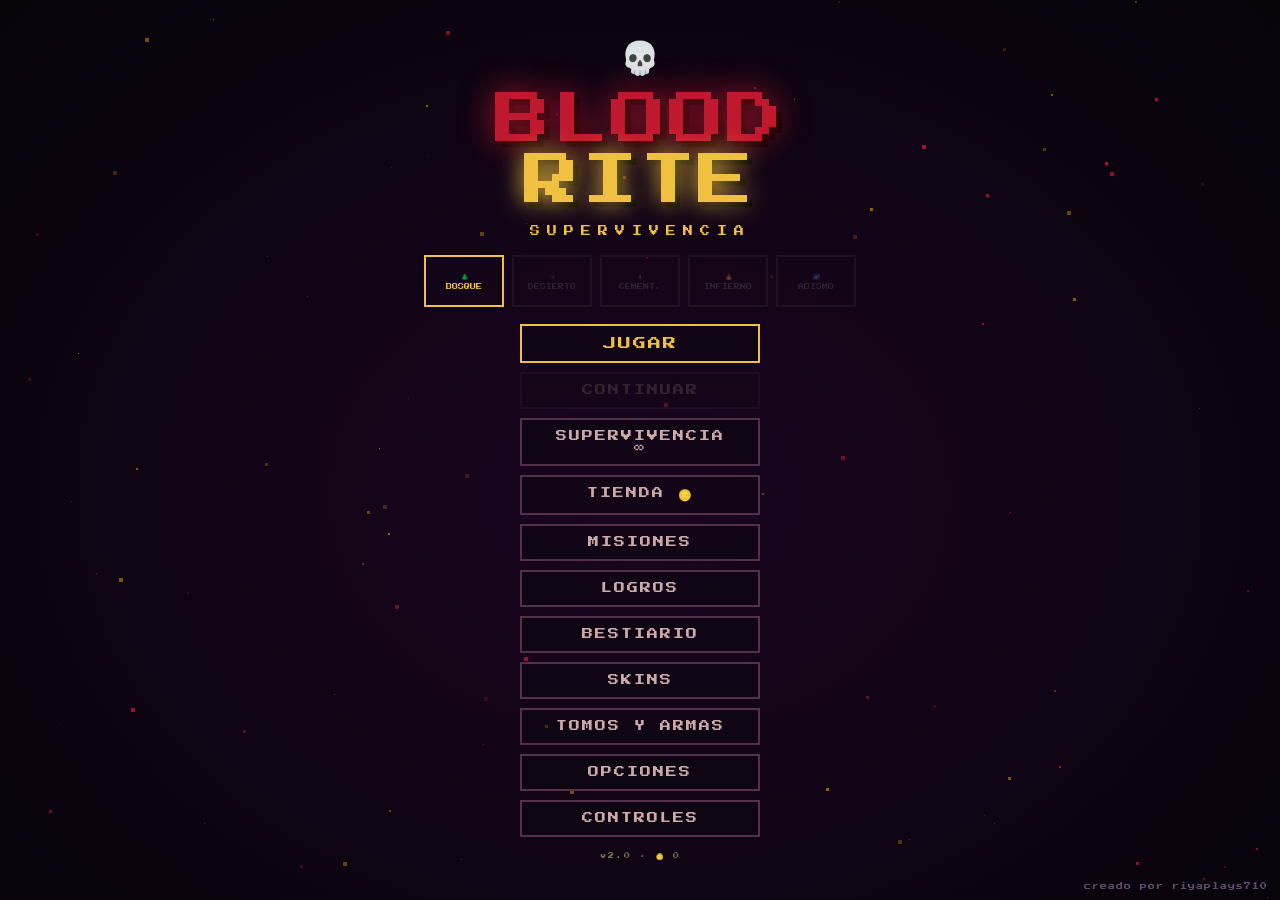
==== commit 99aa9893: "Optimizacion de rendimiento: cap de resolucion interna del canvas (escalado por CSS, pixel art intac" ====
--- a/bloodrite.html
+++ b/bloodrite.html
@@ -738,7 +738,18 @@
 const ctx=canvas.getContext('2d');
 ctx.imageSmoothingEnabled=false;
 let GW=1920,GH=1080;
-function resizeCanvas(){canvas.style.cssText='position:absolute;inset:0;width:100%;height:100%;display:block;';GW=window.innerWidth;GH=window.innerHeight;canvas.width=GW;canvas.height=GH;}
+// OPTIMIZACION: limita la resolucion INTERNA del canvas (fill-rate) y deja que CSS lo estire.
+// En pantallas grandes (1080p/4K) esto reduce drasticamente los pixeles a dibujar -> 60 FPS.
+// Como es pixel art, escalar por CSS no degrada la imagen.
+let RENDER_CAP=1280; // ancho logico maximo del buffer de render
+function resizeCanvas(){
+  canvas.style.cssText='position:absolute;inset:0;width:100%;height:100%;display:block;image-rendering:pixelated;';
+  const w=window.innerWidth,h=window.innerHeight;
+  const scale=Math.min(1,RENDER_CAP/w);
+  GW=Math.round(w*scale);GH=Math.round(h*scale);
+  canvas.width=GW;canvas.height=GH;
+  ctx.imageSmoothingEnabled=false;
+}
 window.addEventListener('resize',()=>{resizeCanvas();if(G){G.cam.x=G.player.x-GW/2;G.cam.y=G.player.y-GH/2;}});
 resizeCanvas();
 function px(x,y,w,h,c){ctx.fillStyle=c;ctx.fillRect(~~x,~~y,w,h);}
@@ -880,9 +891,10 @@
   // FASE 5: hierba/flora animada y antorchas -> mapas vivos (bajo toggle de ambiente para 60 FPS)
   const T5=Date.now();
   if(SETTINGS.weather&&bm<4){
-  for(const gr of WGRASS){const sx=gr.x-camX,sy=gr.y-camY;if(sx<-12||sx>CW+12||sy<-18||sy>CH+12)continue;const fx=BIOME_FX[bm],col=fx.grass[~~(gr.k*fx.grass.length)],sway=Math.sin(T5/700+gr.ph)*gr.h*.22;ctx.globalAlpha=.5;ctx.fillStyle=col;ctx.fillRect(~~sx,~~(sy-gr.h),2,~~gr.h);ctx.fillRect(~~(sx+sway),~~(sy-gr.h-2),2,3);ctx.globalAlpha=1;}
+  const _gstep=PERF>=1?1:(PERF>=0.66?2:3); // OPTIMIZACION: dibuja menos hierba si baja el rendimiento
+  for(let gi=0;gi<WGRASS.length;gi+=_gstep){const gr=WGRASS[gi];const sx=gr.x-camX,sy=gr.y-camY;if(sx<-12||sx>CW+12||sy<-18||sy>CH+12)continue;const fx=BIOME_FX[bm],col=fx.grass[~~(gr.k*fx.grass.length)],sway=Math.sin(T5/700+gr.ph)*gr.h*.22;ctx.globalAlpha=.5;ctx.fillStyle=col;ctx.fillRect(~~sx,~~(sy-gr.h),2,~~gr.h);ctx.fillRect(~~(sx+sway),~~(sy-gr.h-2),2,3);ctx.globalAlpha=1;}
   for(const fl of WFLORA){const sx=fl.x-camX,sy=fl.y-camY;if(sx<-20||sx>CW+20||sy<-24||sy>CH+20)continue;ctx.globalAlpha=.62;drawFlora(fl,sx,sy,T5,bm);ctx.globalAlpha=1;}
-  for(const tc of WTORCH){const sx=tc.x-camX,sy=tc.y-camY;if(sx<-20||sx>CW+20||sy<-34||sy>CH+20)continue;drawTorch(tc,sx,sy,T5,bm);}
+  if(PERF>=0.66)for(const tc of WTORCH){const sx=tc.x-camX,sy=tc.y-camY;if(sx<-20||sx>CW+20||sy<-34||sy>CH+20)continue;drawTorch(tc,sx,sy,T5,bm);}
   }
   const vg=ctx.createRadialGradient(CW/2,CH/2,CW*.07,CW/2,CH/2,CW*.57);vg.addColorStop(0,'transparent');vg.addColorStop(1,'rgba(4,0,8,.4)');ctx.fillStyle=vg;ctx.fillRect(0,0,CW,CH);
 }
@@ -1454,14 +1466,15 @@
 
 // ===== FASE 5: ILUMINACION DINAMICA (glow aditivo cacheado) =====
 function drawLights(g,CX,CY){
-  if(!SETTINGS.lighting)return;const T=Date.now();
+  if(!SETTINGS.lighting||PERF<0.66)return; // OPTIMIZACION: en modo bajo se desactiva la iluminacion dinamica
+  const T=Date.now();
   ctx.save();ctx.globalCompositeOperation='lighter';
   const p=g.player;light(p.x-CX,p.y-CY-4,118,'#ffe9bb',.16);
   const sk=SKIN_BY[p.skin];if(sk&&sk.fx!=='none')light(p.x-CX,p.y-CY-4,70,sk.col,.22);
-  // Antorchas (luz calida parpadeante)
-  if(activeBiomeIdx()<4)for(const tc of WTORCH){const sx=tc.x-CX,sy=tc.y-CY;if(sx<-50||sx>GW+50||sy<-50||sy>GH+50)continue;light(sx,sy-12,40+Math.sin(T/110+tc.ph)*6,BIOME_FX[activeBiomeIdx()].torch,.42);}
+  // Antorchas (luz calida parpadeante) — solo en calidad alta
+  if(PERF>=1&&activeBiomeIdx()<4)for(const tc of WTORCH){const sx=tc.x-CX,sy=tc.y-CY;if(sx<-50||sx>GW+50||sy<-50||sy>GH+50)continue;light(sx,sy-12,40+Math.sin(T/110+tc.ph)*6,BIOME_FX[activeBiomeIdx()].torch,.42);}
   // Proyectiles (luz por tipo)
-  let pc=0;for(const pr of g.projs){if(pc>90)break;const lc=PROJ_LIGHT[pr.type];if(!lc)continue;const sx=pr.x-CX,sy=pr.y-CY;if(sx<-40||sx>GW+40||sy<-40||sy>GH+40)continue;light(sx,sy,16*(pr.scale||1)+9,lc,pr.crit?.6:.42);pc++;}
+  const _pcap=PERF>=1?90:40;let pc=0;for(const pr of g.projs){if(pc>_pcap)break;const lc=PROJ_LIGHT[pr.type];if(!lc)continue;const sx=pr.x-CX,sy=pr.y-CY;if(sx<-40||sx>GW+40||sy<-40||sy>GH+40)continue;light(sx,sy,16*(pr.scale||1)+9,lc,pr.crit?.6:.42);pc++;}
   // Enemigos: jefes y elites brillan
   for(const e of g.enemies){const sx=e.x-CX,sy=e.y-CY;if(sx<-70||sx>GW+70||sy<-70||sy>GH+70)continue;if(e.isBoss)light(sx,sy,95,e.col,.26+Math.sin(T/240)*.06);else if(e.elite)light(sx,sy,46,'#ff66cc',.3+Math.sin(T/200)*.12);if(e.shockT>0)light(sx,sy,e.w*.9,'#ffee44',.42);else if(e.poisonT>0)light(sx,sy,e.w*.85,'#55dd33',.3);else if(e.chillT>0)light(sx,sy,e.w*.85,'#66bbff',.3);const ec=eyeColor(e.skin),er=e.isBoss?15:6.5;light(sx,sy-e.h*.45,er,ec,(e.isBoss?.6:.4)+Math.sin(T/180+e.x)*.08);}
   // Totems (aura magica)
@@ -1501,8 +1514,17 @@
   const _hpf=G.player.hp/Math.max(1,G.player.maxHp);if(_hpf<.30){const a=(.30-_hpf)/.30,rg=ctx.createRadialGradient(GW/2,GH/2,GW*.30,GW/2,GH/2,GW*.62);rg.addColorStop(0,'transparent');rg.addColorStop(1,'rgba(170,0,0,'+(a*(.4+Math.sin(Date.now()/240)*.3)).toFixed(3)+')');ctx.fillStyle=rg;ctx.fillRect(0,0,GW,GH);} // FASE 4: vineta de vida baja
   const lg=ctx.createRadialGradient(GW/2,GH/2,10,GW/2,GH/2,190);lg.addColorStop(0,'rgba(255,240,205,.10)');lg.addColorStop(1,'transparent');ctx.fillStyle=lg;ctx.fillRect(0,0,GW,GH); // luz ambiental suave alrededor del jugador
   const _bm=fxIdx(CX+GW/2,CY+GH/2),_fx=BIOME_FX[_bm];ctx.fillStyle=_fx.amb;ctx.fillRect(0,0,GW,GH); // FASE 5: tinte ambiental del bioma
-  const vg=ctx.createRadialGradient(GW/2,GH/2,GW*.07,GW/2,GH/2,GW*.57);vg.addColorStop(0,'transparent');vg.addColorStop(1,_fx.vig);ctx.fillStyle=vg;ctx.fillRect(0,0,GW,GH);ctx.restore(); // viñeta tintada por bioma
+  ctx.drawImage(vignetteSprite(_bm),0,0,GW,GH);ctx.restore(); // viñeta tintada (cacheada) -> evita recrear el gradiente cada frame
   drawWeather(G); // FASE 5: clima/ambiente encima
+}
+// OPTIMIZACION: viñeta cacheada por bioma (se regenera solo si cambia el tamaño o el bioma).
+let _vigCache={},_vigW=0,_vigH=0;
+function vignetteSprite(bm){
+  if(_vigW!==GW||_vigH!==GH){_vigCache={};_vigW=GW;_vigH=GH;}
+  if(_vigCache[bm])return _vigCache[bm];
+  const c=document.createElement('canvas');c.width=GW;c.height=GH;const x=c.getContext('2d');
+  const vg=x.createRadialGradient(GW/2,GH/2,GW*.07,GW/2,GH/2,GW*.57);vg.addColorStop(0,'transparent');vg.addColorStop(1,BIOME_FX[bm].vig);x.fillStyle=vg;x.fillRect(0,0,GW,GH);
+  _vigCache[bm]=c;return c;
 }
 
 function overlap(ax,ay,aw,ah,bx,by,bw,bh){return ax-aw/2<bx+bw/2&&ax+aw/2>bx-bw/2&&ay-ah/2<by+bh/2&&ay+ah/2>by-bh/2;}
@@ -1848,15 +1870,21 @@
   if(G.shake>0)G.shake*=.77;updateHUD();drawFrame();updateFps(ts);requestAnimationFrame(update);
 }
 // Contador de FPS: promedio movil; solo actualiza el DOM ~4 veces/seg.
-let _fpsAccum=0,_fpsFrames=0,_fpsLast=0,_fpsShown=0;
+let _fpsAccum=0,_fpsFrames=0,_fpsLast=0,_fpsShown=60;
+// OPTIMIZACION: auto-rendimiento. Mide FPS siempre (aunque el contador este oculto)
+// y si bajan, reduce efectos pesados automaticamente para recuperar fluidez.
+let PERF=1; // 1=alto, 0.66=medio, 0.4=bajo
+let _perfLowStreak=0,_perfHighStreak=0;
 function updateFps(ts){
-  if(!SETTINGS.showFps)return;
   if(_fpsLast){_fpsAccum+=ts-_fpsLast;_fpsFrames++;}
   _fpsLast=ts;
-  if(_fpsAccum>=250&&_fpsFrames>0){
+  if(_fpsAccum>=400&&_fpsFrames>0){
     _fpsShown=Math.round(1000/(_fpsAccum/_fpsFrames));_fpsAccum=0;_fpsFrames=0;
-    const el=document.getElementById('fps-counter');
-    if(el){el.textContent='FPS '+_fpsShown;el.classList.toggle('warn',_fpsShown<50&&_fpsShown>=30);el.classList.toggle('bad',_fpsShown<30);}
+    if(SETTINGS.showFps){const el=document.getElementById('fps-counter');if(el){el.textContent='FPS '+_fpsShown+(PERF<1?' ⚙'+Math.round(PERF*100):'');el.classList.toggle('warn',_fpsShown<50&&_fpsShown>=30);el.classList.toggle('bad',_fpsShown<30);}}
+    // Ajuste automatico de calidad
+    if(_fpsShown<46){_perfLowStreak++;_perfHighStreak=0;if(_perfLowStreak>=2&&PERF>0.4){PERF=PERF>0.66?0.66:0.4;_perfLowStreak=0;}}
+    else if(_fpsShown>58){_perfHighStreak++;_perfLowStreak=0;if(_perfHighStreak>=8&&PERF<1){PERF=PERF<0.66?0.66:1;_perfHighStreak=0;}}
+    else{_perfLowStreak=0;_perfHighStreak=0;}
   }
 }
 function explodeBomb(g,pr){const rad=62*pr.scale;for(let j=g.enemies.length-1;j>=0;j--){const e=g.enemies[j];if(Math.hypot(e.x-pr.x,e.y-pr.y)<rad){e.hp-=pr.dmg;e.hf=14;spawnDN(e.x,e.y,pr.dmg,pr.crit,false);if(e.hp<=0)killE(g,j);}}spawnPs(g,pr.x,pr.y,'#ff8800',30,true);spawnPs(g,pr.x,pr.y,'#ffdd00',20,true);spawnPs(g,pr.x,pr.y,'#552200',16);g.shake=Math.max(g.shake,10);flashScreen('#ffaa00');}
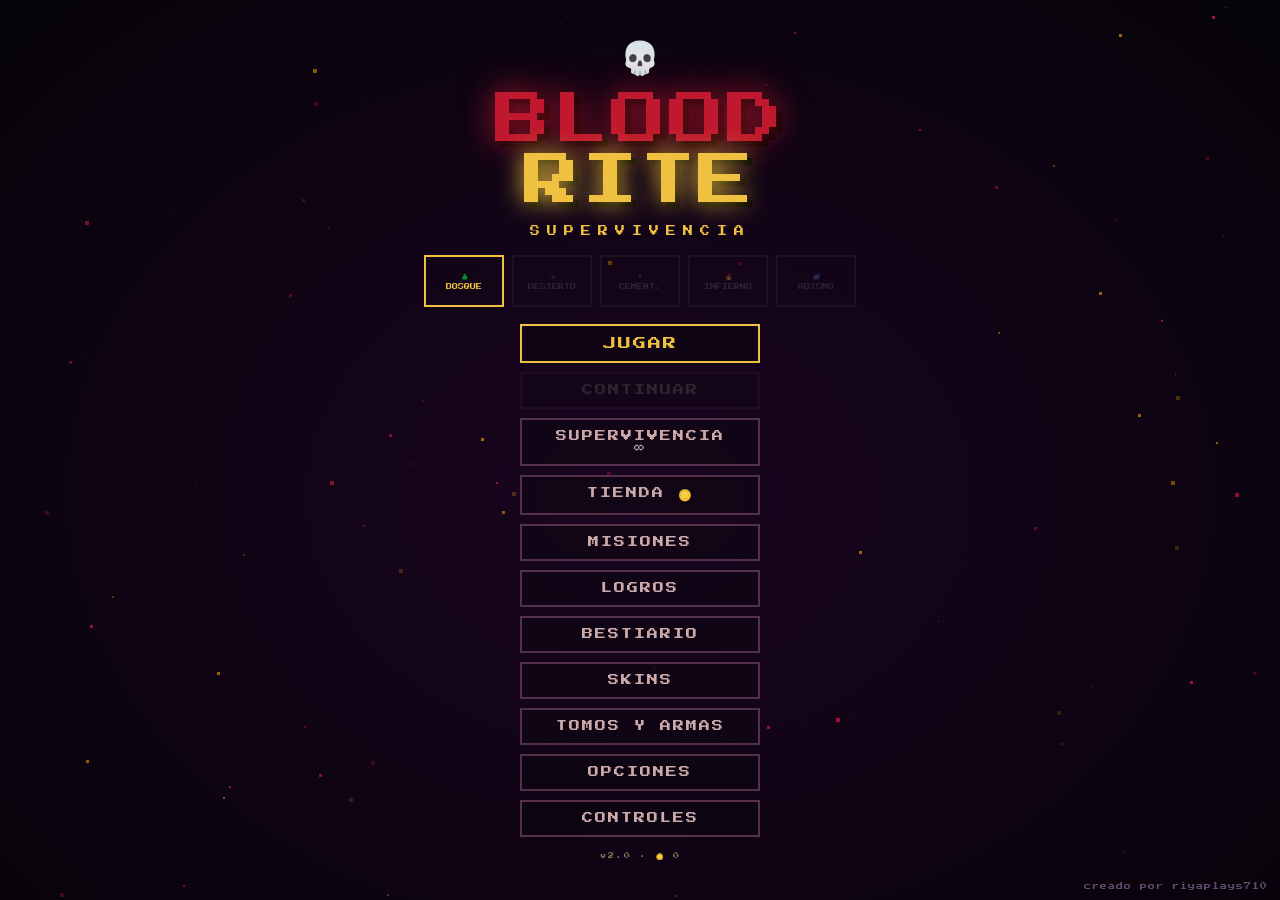
==== commit c35d2ade: "Revertir cap de resolucion (se veia borroso); render a resolucion nativa para nitidez total. Se mant" ====
--- a/bloodrite.html
+++ b/bloodrite.html
@@ -738,15 +738,10 @@
 const ctx=canvas.getContext('2d');
 ctx.imageSmoothingEnabled=false;
 let GW=1920,GH=1080;
-// OPTIMIZACION: limita la resolucion INTERNA del canvas (fill-rate) y deja que CSS lo estire.
-// En pantallas grandes (1080p/4K) esto reduce drasticamente los pixeles a dibujar -> 60 FPS.
-// Como es pixel art, escalar por CSS no degrada la imagen.
-let RENDER_CAP=1280; // ancho logico maximo del buffer de render
+// Render a resolucion nativa (nitidez total). El lag previo era por otros programas (musica/chat) consumiendo recursos, no por el juego.
 function resizeCanvas(){
-  canvas.style.cssText='position:absolute;inset:0;width:100%;height:100%;display:block;image-rendering:pixelated;';
-  const w=window.innerWidth,h=window.innerHeight;
-  const scale=Math.min(1,RENDER_CAP/w);
-  GW=Math.round(w*scale);GH=Math.round(h*scale);
+  canvas.style.cssText='position:absolute;inset:0;width:100%;height:100%;display:block;';
+  GW=window.innerWidth;GH=window.innerHeight;
   canvas.width=GW;canvas.height=GH;
   ctx.imageSmoothingEnabled=false;
 }
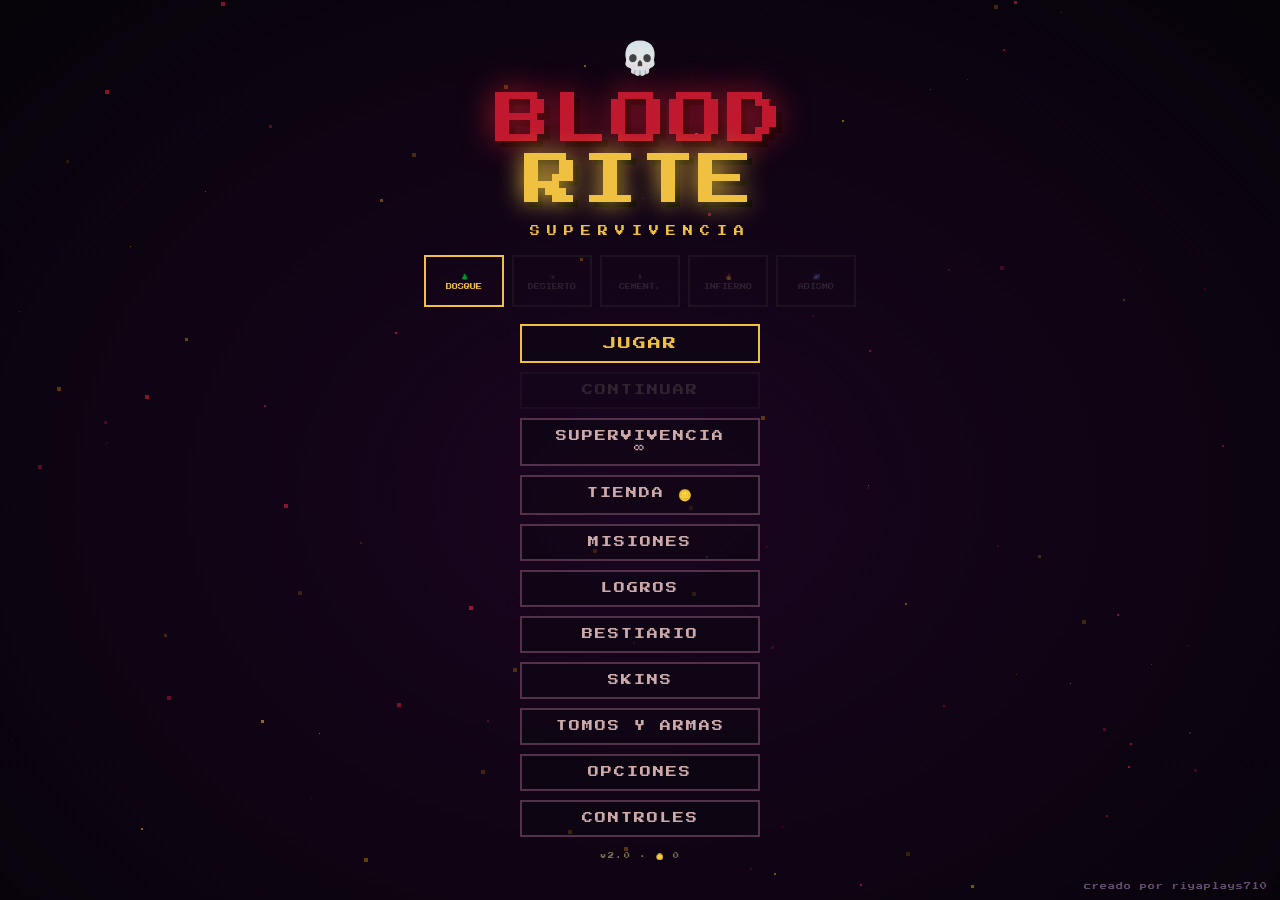
==== commit 397a9f0c: "Revertir toda la optimizacion: dejar el juego exactamente como estaba antes (resolucion nativa, sin " ====
--- a/bloodrite.html
+++ b/bloodrite.html
@@ -738,13 +738,7 @@
 const ctx=canvas.getContext('2d');
 ctx.imageSmoothingEnabled=false;
 let GW=1920,GH=1080;
-// Render a resolucion nativa (nitidez total). El lag previo era por otros programas (musica/chat) consumiendo recursos, no por el juego.
-function resizeCanvas(){
-  canvas.style.cssText='position:absolute;inset:0;width:100%;height:100%;display:block;';
-  GW=window.innerWidth;GH=window.innerHeight;
-  canvas.width=GW;canvas.height=GH;
-  ctx.imageSmoothingEnabled=false;
-}
+function resizeCanvas(){canvas.style.cssText='position:absolute;inset:0;width:100%;height:100%;display:block;';GW=window.innerWidth;GH=window.innerHeight;canvas.width=GW;canvas.height=GH;}
 window.addEventListener('resize',()=>{resizeCanvas();if(G){G.cam.x=G.player.x-GW/2;G.cam.y=G.player.y-GH/2;}});
 resizeCanvas();
 function px(x,y,w,h,c){ctx.fillStyle=c;ctx.fillRect(~~x,~~y,w,h);}
@@ -886,10 +880,9 @@
   // FASE 5: hierba/flora animada y antorchas -> mapas vivos (bajo toggle de ambiente para 60 FPS)
   const T5=Date.now();
   if(SETTINGS.weather&&bm<4){
-  const _gstep=PERF>=1?1:(PERF>=0.66?2:3); // OPTIMIZACION: dibuja menos hierba si baja el rendimiento
-  for(let gi=0;gi<WGRASS.length;gi+=_gstep){const gr=WGRASS[gi];const sx=gr.x-camX,sy=gr.y-camY;if(sx<-12||sx>CW+12||sy<-18||sy>CH+12)continue;const fx=BIOME_FX[bm],col=fx.grass[~~(gr.k*fx.grass.length)],sway=Math.sin(T5/700+gr.ph)*gr.h*.22;ctx.globalAlpha=.5;ctx.fillStyle=col;ctx.fillRect(~~sx,~~(sy-gr.h),2,~~gr.h);ctx.fillRect(~~(sx+sway),~~(sy-gr.h-2),2,3);ctx.globalAlpha=1;}
+  for(const gr of WGRASS){const sx=gr.x-camX,sy=gr.y-camY;if(sx<-12||sx>CW+12||sy<-18||sy>CH+12)continue;const fx=BIOME_FX[bm],col=fx.grass[~~(gr.k*fx.grass.length)],sway=Math.sin(T5/700+gr.ph)*gr.h*.22;ctx.globalAlpha=.5;ctx.fillStyle=col;ctx.fillRect(~~sx,~~(sy-gr.h),2,~~gr.h);ctx.fillRect(~~(sx+sway),~~(sy-gr.h-2),2,3);ctx.globalAlpha=1;}
   for(const fl of WFLORA){const sx=fl.x-camX,sy=fl.y-camY;if(sx<-20||sx>CW+20||sy<-24||sy>CH+20)continue;ctx.globalAlpha=.62;drawFlora(fl,sx,sy,T5,bm);ctx.globalAlpha=1;}
-  if(PERF>=0.66)for(const tc of WTORCH){const sx=tc.x-camX,sy=tc.y-camY;if(sx<-20||sx>CW+20||sy<-34||sy>CH+20)continue;drawTorch(tc,sx,sy,T5,bm);}
+  for(const tc of WTORCH){const sx=tc.x-camX,sy=tc.y-camY;if(sx<-20||sx>CW+20||sy<-34||sy>CH+20)continue;drawTorch(tc,sx,sy,T5,bm);}
   }
   const vg=ctx.createRadialGradient(CW/2,CH/2,CW*.07,CW/2,CH/2,CW*.57);vg.addColorStop(0,'transparent');vg.addColorStop(1,'rgba(4,0,8,.4)');ctx.fillStyle=vg;ctx.fillRect(0,0,CW,CH);
 }
@@ -1461,15 +1454,14 @@
 
 // ===== FASE 5: ILUMINACION DINAMICA (glow aditivo cacheado) =====
 function drawLights(g,CX,CY){
-  if(!SETTINGS.lighting||PERF<0.66)return; // OPTIMIZACION: en modo bajo se desactiva la iluminacion dinamica
-  const T=Date.now();
+  if(!SETTINGS.lighting)return;const T=Date.now();
   ctx.save();ctx.globalCompositeOperation='lighter';
   const p=g.player;light(p.x-CX,p.y-CY-4,118,'#ffe9bb',.16);
   const sk=SKIN_BY[p.skin];if(sk&&sk.fx!=='none')light(p.x-CX,p.y-CY-4,70,sk.col,.22);
-  // Antorchas (luz calida parpadeante) — solo en calidad alta
-  if(PERF>=1&&activeBiomeIdx()<4)for(const tc of WTORCH){const sx=tc.x-CX,sy=tc.y-CY;if(sx<-50||sx>GW+50||sy<-50||sy>GH+50)continue;light(sx,sy-12,40+Math.sin(T/110+tc.ph)*6,BIOME_FX[activeBiomeIdx()].torch,.42);}
+  // Antorchas (luz calida parpadeante)
+  if(activeBiomeIdx()<4)for(const tc of WTORCH){const sx=tc.x-CX,sy=tc.y-CY;if(sx<-50||sx>GW+50||sy<-50||sy>GH+50)continue;light(sx,sy-12,40+Math.sin(T/110+tc.ph)*6,BIOME_FX[activeBiomeIdx()].torch,.42);}
   // Proyectiles (luz por tipo)
-  const _pcap=PERF>=1?90:40;let pc=0;for(const pr of g.projs){if(pc>_pcap)break;const lc=PROJ_LIGHT[pr.type];if(!lc)continue;const sx=pr.x-CX,sy=pr.y-CY;if(sx<-40||sx>GW+40||sy<-40||sy>GH+40)continue;light(sx,sy,16*(pr.scale||1)+9,lc,pr.crit?.6:.42);pc++;}
+  let pc=0;for(const pr of g.projs){if(pc>90)break;const lc=PROJ_LIGHT[pr.type];if(!lc)continue;const sx=pr.x-CX,sy=pr.y-CY;if(sx<-40||sx>GW+40||sy<-40||sy>GH+40)continue;light(sx,sy,16*(pr.scale||1)+9,lc,pr.crit?.6:.42);pc++;}
   // Enemigos: jefes y elites brillan
   for(const e of g.enemies){const sx=e.x-CX,sy=e.y-CY;if(sx<-70||sx>GW+70||sy<-70||sy>GH+70)continue;if(e.isBoss)light(sx,sy,95,e.col,.26+Math.sin(T/240)*.06);else if(e.elite)light(sx,sy,46,'#ff66cc',.3+Math.sin(T/200)*.12);if(e.shockT>0)light(sx,sy,e.w*.9,'#ffee44',.42);else if(e.poisonT>0)light(sx,sy,e.w*.85,'#55dd33',.3);else if(e.chillT>0)light(sx,sy,e.w*.85,'#66bbff',.3);const ec=eyeColor(e.skin),er=e.isBoss?15:6.5;light(sx,sy-e.h*.45,er,ec,(e.isBoss?.6:.4)+Math.sin(T/180+e.x)*.08);}
   // Totems (aura magica)
@@ -1509,17 +1501,8 @@
   const _hpf=G.player.hp/Math.max(1,G.player.maxHp);if(_hpf<.30){const a=(.30-_hpf)/.30,rg=ctx.createRadialGradient(GW/2,GH/2,GW*.30,GW/2,GH/2,GW*.62);rg.addColorStop(0,'transparent');rg.addColorStop(1,'rgba(170,0,0,'+(a*(.4+Math.sin(Date.now()/240)*.3)).toFixed(3)+')');ctx.fillStyle=rg;ctx.fillRect(0,0,GW,GH);} // FASE 4: vineta de vida baja
   const lg=ctx.createRadialGradient(GW/2,GH/2,10,GW/2,GH/2,190);lg.addColorStop(0,'rgba(255,240,205,.10)');lg.addColorStop(1,'transparent');ctx.fillStyle=lg;ctx.fillRect(0,0,GW,GH); // luz ambiental suave alrededor del jugador
   const _bm=fxIdx(CX+GW/2,CY+GH/2),_fx=BIOME_FX[_bm];ctx.fillStyle=_fx.amb;ctx.fillRect(0,0,GW,GH); // FASE 5: tinte ambiental del bioma
-  ctx.drawImage(vignetteSprite(_bm),0,0,GW,GH);ctx.restore(); // viñeta tintada (cacheada) -> evita recrear el gradiente cada frame
+  const vg=ctx.createRadialGradient(GW/2,GH/2,GW*.07,GW/2,GH/2,GW*.57);vg.addColorStop(0,'transparent');vg.addColorStop(1,_fx.vig);ctx.fillStyle=vg;ctx.fillRect(0,0,GW,GH);ctx.restore(); // viñeta tintada por bioma
   drawWeather(G); // FASE 5: clima/ambiente encima
-}
-// OPTIMIZACION: viñeta cacheada por bioma (se regenera solo si cambia el tamaño o el bioma).
-let _vigCache={},_vigW=0,_vigH=0;
-function vignetteSprite(bm){
-  if(_vigW!==GW||_vigH!==GH){_vigCache={};_vigW=GW;_vigH=GH;}
-  if(_vigCache[bm])return _vigCache[bm];
-  const c=document.createElement('canvas');c.width=GW;c.height=GH;const x=c.getContext('2d');
-  const vg=x.createRadialGradient(GW/2,GH/2,GW*.07,GW/2,GH/2,GW*.57);vg.addColorStop(0,'transparent');vg.addColorStop(1,BIOME_FX[bm].vig);x.fillStyle=vg;x.fillRect(0,0,GW,GH);
-  _vigCache[bm]=c;return c;
 }
 
 function overlap(ax,ay,aw,ah,bx,by,bw,bh){return ax-aw/2<bx+bw/2&&ax+aw/2>bx-bw/2&&ay-ah/2<by+bh/2&&ay+ah/2>by-bh/2;}
@@ -1865,21 +1848,15 @@
   if(G.shake>0)G.shake*=.77;updateHUD();drawFrame();updateFps(ts);requestAnimationFrame(update);
 }
 // Contador de FPS: promedio movil; solo actualiza el DOM ~4 veces/seg.
-let _fpsAccum=0,_fpsFrames=0,_fpsLast=0,_fpsShown=60;
-// OPTIMIZACION: auto-rendimiento. Mide FPS siempre (aunque el contador este oculto)
-// y si bajan, reduce efectos pesados automaticamente para recuperar fluidez.
-let PERF=1; // 1=alto, 0.66=medio, 0.4=bajo
-let _perfLowStreak=0,_perfHighStreak=0;
+let _fpsAccum=0,_fpsFrames=0,_fpsLast=0,_fpsShown=0;
 function updateFps(ts){
+  if(!SETTINGS.showFps)return;
   if(_fpsLast){_fpsAccum+=ts-_fpsLast;_fpsFrames++;}
   _fpsLast=ts;
-  if(_fpsAccum>=400&&_fpsFrames>0){
+  if(_fpsAccum>=250&&_fpsFrames>0){
     _fpsShown=Math.round(1000/(_fpsAccum/_fpsFrames));_fpsAccum=0;_fpsFrames=0;
-    if(SETTINGS.showFps){const el=document.getElementById('fps-counter');if(el){el.textContent='FPS '+_fpsShown+(PERF<1?' ⚙'+Math.round(PERF*100):'');el.classList.toggle('warn',_fpsShown<50&&_fpsShown>=30);el.classList.toggle('bad',_fpsShown<30);}}
-    // Ajuste automatico de calidad
-    if(_fpsShown<46){_perfLowStreak++;_perfHighStreak=0;if(_perfLowStreak>=2&&PERF>0.4){PERF=PERF>0.66?0.66:0.4;_perfLowStreak=0;}}
-    else if(_fpsShown>58){_perfHighStreak++;_perfLowStreak=0;if(_perfHighStreak>=8&&PERF<1){PERF=PERF<0.66?0.66:1;_perfHighStreak=0;}}
-    else{_perfLowStreak=0;_perfHighStreak=0;}
+    const el=document.getElementById('fps-counter');
+    if(el){el.textContent='FPS '+_fpsShown;el.classList.toggle('warn',_fpsShown<50&&_fpsShown>=30);el.classList.toggle('bad',_fpsShown<30);}
   }
 }
 function explodeBomb(g,pr){const rad=62*pr.scale;for(let j=g.enemies.length-1;j>=0;j--){const e=g.enemies[j];if(Math.hypot(e.x-pr.x,e.y-pr.y)<rad){e.hp-=pr.dmg;e.hf=14;spawnDN(e.x,e.y,pr.dmg,pr.crit,false);if(e.hp<=0)killE(g,j);}}spawnPs(g,pr.x,pr.y,'#ff8800',30,true);spawnPs(g,pr.x,pr.y,'#ffdd00',20,true);spawnPs(g,pr.x,pr.y,'#552200',16);g.shake=Math.max(g.shake,10);flashScreen('#ffaa00');}
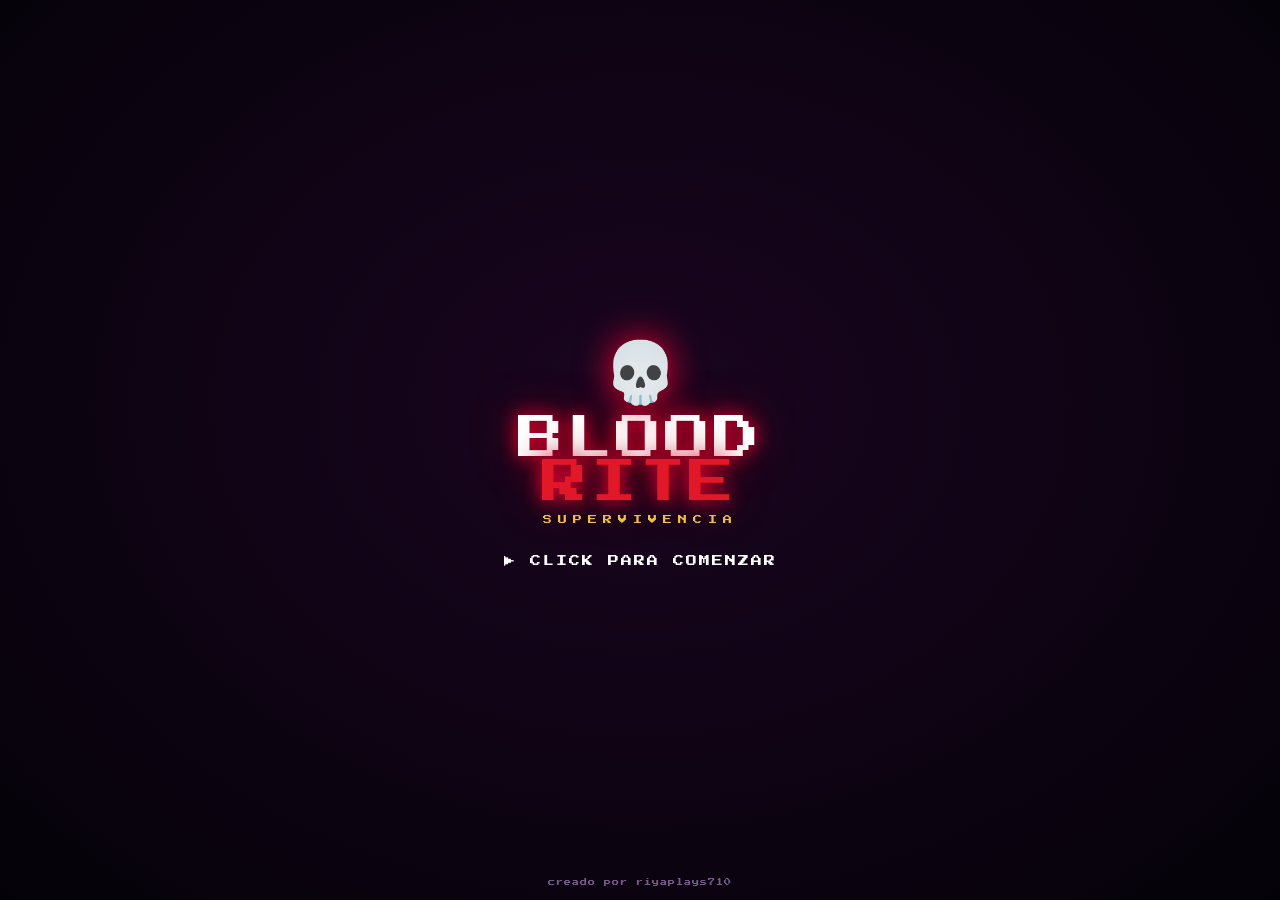
==== commit 3a063de9: "Retoques finales: splash 'Click para comenzar' (activa audio en el .exe), tutorial de controles la 1" ====
--- a/bloodrite.html
+++ b/bloodrite.html
@@ -366,10 +366,37 @@
 .dex-card.boss .dex-nm{color:var(--gold);}
 /* crédito del autor (abajo a la derecha del menú) */
 #credit-tag{position:absolute;right:12px;bottom:10px;z-index:10;font-size:7px;color:#7a5c8a;letter-spacing:1px;text-shadow:1px 1px 0 #000;pointer-events:none;opacity:.8;}
+/* === RETOQUES FINALES: splash + tutorial === */
+#splash{position:fixed;inset:0;z-index:500;background:radial-gradient(ellipse at 50% 45%,#1a0520,#040208);display:flex;flex-direction:column;align-items:center;justify-content:center;gap:10px;cursor:pointer;transition:opacity .5s;}
+#splash.hide{opacity:0;pointer-events:none;}
+#splash-skull{font-size:60px;animation:splashBob 1.6s ease-in-out infinite alternate;filter:drop-shadow(0 0 18px #ff0033);}
+@keyframes splashBob{from{transform:translateY(0)}to{transform:translateY(-10px)}}
+#splash-logo{font-size:46px;line-height:.95;color:#fff;text-align:center;letter-spacing:3px;text-shadow:0 0 18px #ff0033,0 0 40px #88001a;}
+#splash-logo span{color:#e01828;}
+#splash-sub{font-size:9px;color:var(--gold);letter-spacing:6px;}
+#splash-press{margin-top:22px;font-size:11px;color:#fff;letter-spacing:2px;animation:pressBlink 1.1s steps(2) infinite;}
+@keyframes pressBlink{50%{opacity:.25}}
+#splash-cred{position:absolute;bottom:14px;font-size:7px;color:#7a5c8a;letter-spacing:1px;}
+#tut-ov{display:none;position:fixed;inset:0;z-index:130;background:rgba(4,2,10,.92);align-items:center;justify-content:center;}
+#tut-ov.show{display:flex;}
+#tut-panel{background:linear-gradient(160deg,#0e0818,#140c24,#0e0818);border:3px solid var(--gold);padding:22px 26px;min-width:340px;max-width:430px;display:flex;flex-direction:column;gap:9px;box-shadow:0 0 60px rgba(240,192,64,.3);}
+#tut-title{font-size:15px;color:var(--gold);letter-spacing:3px;text-align:center;text-shadow:0 0 14px var(--gold);margin-bottom:6px;}
+.tut-row{display:flex;align-items:center;gap:12px;font-size:8px;color:#ddd;}
+.tut-k{min-width:80px;background:rgba(240,192,64,.12);border:1px solid rgba(240,192,64,.4);color:var(--gold);padding:6px 8px;text-align:center;border-radius:3px;font-size:7px;}
+.tut-d{flex:1;color:#cbb;}
+#tut-tip{font-size:7px;color:#9a88b0;line-height:1.9;margin-top:6px;border-top:1px solid #2a1c38;padding-top:9px;}
+#tut-close{margin-top:10px;font-size:9px;align-self:center;}
 </style>
 </head>
 
 <body>
+<div id="splash" onclick="dismissSplash()">
+  <div id="splash-skull">💀</div>
+  <div id="splash-logo">BLOOD<br><span>RITE</span></div>
+  <div id="splash-sub">SUPERVIVENCIA</div>
+  <div id="splash-press">▶ CLICK PARA COMENZAR</div>
+  <div id="splash-cred">creado por riyaplays710</div>
+</div>
 <div id="scf"></div>
 <div id="danger-flash"></div>
 <div id="boss-bar-wrap"><div id="boss-name-lbl">JEFE</div><div id="boss-bar-bg"><div id="boss-bar-fill" style="width:100%"></div></div></div>
@@ -453,7 +480,7 @@
       <button class="pxbtn menu-btn" id="btn-options">OPCIONES</button>
       <button class="pxbtn menu-btn" id="btn-credits">CONTROLES</button>
     </div>
-    <div id="menu-record">v1.0</div>
+    <div id="menu-record">v2.0</div>
   </div>
   <div id="credit-tag">creado por riyaplays710</div>
 </div>
@@ -649,6 +676,19 @@
 <div id="totem-ov"><div id="totem-title">TOTEM ANCESTRAL</div><div id="totem-sub">Elige una bendicion:</div><div id="totem-cards" style="display:flex;gap:12px;flex-wrap:wrap;justify-content:center"></div></div>
 <div id="go-ov"><div id="go-title">CAISTE</div><div id="go-stats"></div><div class="go-btns"><button class="gobtn" id="gorestart-btn">REINTENTAR</button><button class="gobtn" id="gomenu-btn">MENU</button></div></div>
 <div id="pause-ov"><div id="pause-title">PAUSA</div><button class="pause-btn" id="pbtn-resume">REANUDAR</button><button class="pause-btn" id="pbtn-options">OPCIONES</button><button class="pause-btn" id="pbtn-restart">REINICIAR PARTIDA</button><button class="pause-btn" id="pbtn-menu">MENU PRINCIPAL</button><div style="font-size:6px;color:#664466;margin-top:4px">ESPACIO para reanudar</div></div>
+<div id="tut-ov">
+  <div id="tut-panel">
+    <div id="tut-title">CÓMO JUGAR</div>
+    <div class="tut-row"><span class="tut-k">W A S D</span><span class="tut-d">Mover al héroe</span></div>
+    <div class="tut-row"><span class="tut-k">AUTO</span><span class="tut-d">Atacas solo al enemigo más cercano</span></div>
+    <div class="tut-row"><span class="tut-k">Q</span><span class="tut-d">Habilidad especial</span></div>
+    <div class="tut-row"><span class="tut-k">E</span><span class="tut-d">Abrir cofres / activar portal</span></div>
+    <div class="tut-row"><span class="tut-k">TAB</span><span class="tut-d">Mapa de la zona</span></div>
+    <div class="tut-row"><span class="tut-k">ESPACIO</span><span class="tut-d">Pausa</span></div>
+    <div id="tut-tip">💡 Recoge gemas para subir de nivel, derrota al jefe y activa el portal para avanzar de zona.</div>
+    <button class="pxbtn" id="tut-close">¡A JUGAR! [Click]</button>
+  </div>
+</div>
 <div id="fps-counter">FPS 60</div>
 <div id="combo-ind"></div>
 <div id="opt-ov" class="ovl">
@@ -683,7 +723,9 @@
     <div class="ctrl-line"><span>Mapa mundial</span><span>TAB</span></div>
     <div class="ctrl-line"><span>Pausa</span><span>ESPACIO</span></div>
     <div class="opt-sec">OBJETIVO</div>
-    <div style="font-size:7px;color:#bba;line-height:2.2;">Sobrevive, sube de nivel y derrota a los jefes de cada bioma. Activa el portal para avanzar al siguiente mundo. Conquista los 4 biomas: Bosque, Desierto, Cementerio e Infierno.</div>
+    <div style="font-size:7px;color:#bba;line-height:2.2;">Sobrevive, sube de nivel y derrota a los jefes de cada zona. Activa el portal para avanzar. Conquista las 5 zonas: Bosque, Desierto, Cementerio, Infierno y el Abismo. Luego desafía la Supervivencia Infinita.</div>
+    <div class="opt-sec">ACERCA DE</div>
+    <div style="font-size:7px;color:#9a88b0;line-height:2.2;">BLOOD RITE v2.0 — roguelite de supervivencia.<br>Creado por <span style="color:var(--gold)">riyaplays710</span>. ¡Gracias por jugar! ❤️</div>
     <div class="ovl-foot"><button class="pxbtn" id="cred-close">CERRAR</button></div>
   </div>
 </div>
@@ -711,7 +753,7 @@
   unlockedSkins:['default'],equippedSkin:'default',missions:{},bestTime:0,lifeBosses:0,bestWave:0,
   equippedTomes:['t_power','t_swift'],
   gold:0,shopLevels:{},achievements:{},bestEndlessWave:0,bestEndlessTime:0,abyssCleared:false,endlessUnlocked:false,
-  seen:{},lastDaily:'',lastDailyTime:0,dailyStreak:0};
+  seen:{},lastDaily:'',lastDailyTime:0,dailyStreak:0,tutShown:false};
 
 function loadSettings(){try{const raw=localStorage.getItem(SK_SET);if(raw)SETTINGS={...DEFAULT_SETTINGS,...JSON.parse(raw)};}catch(e){SETTINGS={...DEFAULT_SETTINGS};}}
 function saveSettings(){try{localStorage.setItem(SK_SET,JSON.stringify(SETTINGS));}catch(e){}}
@@ -1913,28 +1955,61 @@
   if(G.endless){SAVE.bestEndlessWave=Math.max(SAVE.bestEndlessWave||0,G.waveNum);SAVE.bestEndlessTime=Math.max(SAVE.bestEndlessTime||0,~~G.time);}
   bankGold(G.coinCount);checkMissions();checkAchievements();autoSave();
   const t=~~G.time,dm=playerDmgMult(G.player);
-  document.getElementById('go-stats').textContent='HEROE: '+CHARS[G.player.charKey].name.toUpperCase()+'\nMAPA: '+G.mapDef.emoji+' '+G.mapDef.name+'\nNIVEL: '+G.player.level+'\nDANO: '+(G.player.baseDmg*G.player.dmgBonusMult).toFixed(1)+'\nKILLS: '+G.kills+'\nMONEDAS: '+G.coinCount+'\nTIEMPO: '+String(~~(t/60)).padStart(2,'0')+':'+String(t%60).padStart(2,'0')+'\nOLA: '+G.waveNum+(G.overTime?'\nOVERTIME: x'+G.overTimeMult.toFixed(1):'');
+  const goldEarned=~~(G.coinCount*(1+((SAVE.shopLevels&&SAVE.shopLevels.gold||0)*0.15)));
+  const recordWave=G.endless&&G.waveNum>=(SAVE.bestEndlessWave||0);
+  document.getElementById('go-stats').textContent=
+    'HEROE: '+CHARS[G.player.charKey].name.toUpperCase()+
+    '\nMODO: '+(G.endless?'SUPERVIVENCIA ∞':G.mapDef.emoji+' '+G.mapDef.name)+
+    '\nNIVEL: '+G.player.level+
+    '\nKILLS: '+G.kills+
+    '\nCOMBO MÁX: '+(G.comboBest||0)+
+    '\nOLA: '+G.waveNum+(recordWave?' ⭐ ¡RÉCORD!':'')+
+    '\nTIEMPO: '+String(~~(t/60)).padStart(2,'0')+':'+String(t%60).padStart(2,'0')+
+    '\nMONEDAS: '+G.coinCount+
+    '\n🪙 +'+goldEarned+' AL BANCO (total '+(SAVE.gold||0)+')'+
+    (G.overTime?'\nOVERTIME: x'+G.overTimeMult.toFixed(1):'');
   document.getElementById('go-ov').classList.add('show');document.getElementById('boss-bar-wrap').classList.remove('show');
 }
 
 function fullReset(){
   musicStop();
   persistentPlayer=null;unlockedMaps=[0];curMapIdx=0;chestsOpened=0;chestPending=null;totemPending=null;
-  ['danger-flash','boss-bar-wrap','go-ov','pause-ov','lu-ov','totem-ov','chest-ov','minimap-ov','mis-ov','skin-ov','opt-ov','cred-ov','tome-ov','shop-ov','ach-ov','codex-ov'].forEach(id=>{const el=document.getElementById(id);if(el){el.classList.remove('show');}});
+  ['danger-flash','boss-bar-wrap','go-ov','pause-ov','lu-ov','totem-ov','chest-ov','minimap-ov','mis-ov','skin-ov','opt-ov','cred-ov','tome-ov','shop-ov','ach-ov','codex-ov','tut-ov'].forEach(id=>{const el=document.getElementById(id);if(el){el.classList.remove('show');}});
   document.getElementById('boss-bar-wrap').classList.remove('show');hideEPr();updateIntroMapPreview();
 }
 
 document.getElementById('btn-start').onclick=()=>{pendingMode='normal';renderSkinStrip();showScreen('screen-select');};
-document.querySelectorAll('.char-card').forEach(c=>{c.onclick=()=>{selChar=c.dataset.char;persistentPlayer=null;curMapIdx=0;chestsOpened=0;SAVE.lastChar=selChar;saveProgress();showScreen('screen-game');initGame(selChar,0,false,false,pendingMode==='endless');lastTime=performance.now();startLoop();};});
+document.querySelectorAll('.char-card').forEach(c=>{c.onclick=()=>{startRun(c.dataset.char);};});
+document.getElementById('tut-close').onclick=closeTutorial;
 document.getElementById('gorestart-btn').onclick=()=>{document.getElementById('go-ov').classList.remove('show');document.getElementById('go-title').textContent='CAISTE';document.getElementById('go-title').style.color='var(--blood)';fullReset();showScreen('screen-select');};
 document.getElementById('gomenu-btn').onclick=()=>{document.getElementById('go-ov').classList.remove('show');document.getElementById('go-title').textContent='CAISTE';document.getElementById('go-title').style.color='var(--blood)';fullReset();updateContinueBtn();updateIntroMapPreview();showScreen('screen-intro');};
 document.getElementById('pbtn-resume').onclick=()=>{if(!G)return;G.paused=false;document.getElementById('pause-ov').classList.remove('show');lastTime=performance.now();startLoop();};
 document.getElementById('pbtn-restart').onclick=()=>{document.getElementById('pause-ov').classList.remove('show');if(G)G.running=false;fullReset();showScreen('screen-select');};
 document.getElementById('pbtn-menu').onclick=()=>{document.getElementById('pause-ov').classList.remove('show');if(G)G.running=false;fullReset();updateContinueBtn();updateIntroMapPreview();showScreen('screen-intro');};
 
+// === RETOQUES FINALES: splash (activa audio en el .exe), tutorial y stats de fin ===
+function dismissSplash(){
+  const s=document.getElementById('splash');if(!s||s.classList.contains('hide'))return;
+  // Desbloquea/inicia el AudioContext con el gesto del usuario (necesario en WebView/.exe)
+  try{_ac=_ac||new (window.AudioContext||window.webkitAudioContext)();if(_ac.state==='suspended')_ac.resume();}catch(e){}
+  s.classList.add('hide');setTimeout(()=>{if(s.parentNode)s.style.display='none';},520);
+}
+window.addEventListener('keydown',()=>dismissSplash(),{once:false});
+
+let _pendingStart=null; // guarda la partida a iniciar tras el tutorial
+function startRun(ck){
+  selChar=ck;persistentPlayer=null;curMapIdx=0;chestsOpened=0;SAVE.lastChar=ck;saveProgress();
+  showScreen('screen-game');initGame(ck,0,false,false,pendingMode==='endless');
+  if(!SAVE.tutShown){SAVE.tutShown=true;saveProgress();G.paused=true;document.getElementById('tut-ov').classList.add('show');}
+  lastTime=performance.now();startLoop();
+}
+function closeTutorial(){const t=document.getElementById('tut-ov');if(t)t.classList.remove('show');if(G){G.paused=false;lastTime=performance.now();startLoop();}}
+
 window.addEventListener('keydown',e=>{
   if(G)G.keys[e.key]=true;
   if(['ArrowUp','ArrowDown','ArrowLeft','ArrowRight',' '].includes(e.key))e.preventDefault();
+  const tutOpen=document.getElementById('tut-ov').classList.contains('show');
+  if(tutOpen){if(e.key===' '||e.key==='Enter')closeTutorial();return;} // tutorial abierto: bloquea el resto
   if((e.key==='q'||e.key==='Q')&&G&&G.running&&!G.paused&&!G.minimapOpen)useSpecial();
   if(e.key==='Tab'){e.preventDefault();if(G&&G.running){if(G.minimapOpen){closeMinimap();if(!G.paused){lastTime=performance.now();startLoop();}}else openMinimap();}}
   if(e.key===' '&&G&&G.running&&!G.minimapOpen){G.paused=!G.paused;document.getElementById('pause-ov').classList.toggle('show',G.paused);if(!G.paused){lastTime=performance.now();startLoop();}}
